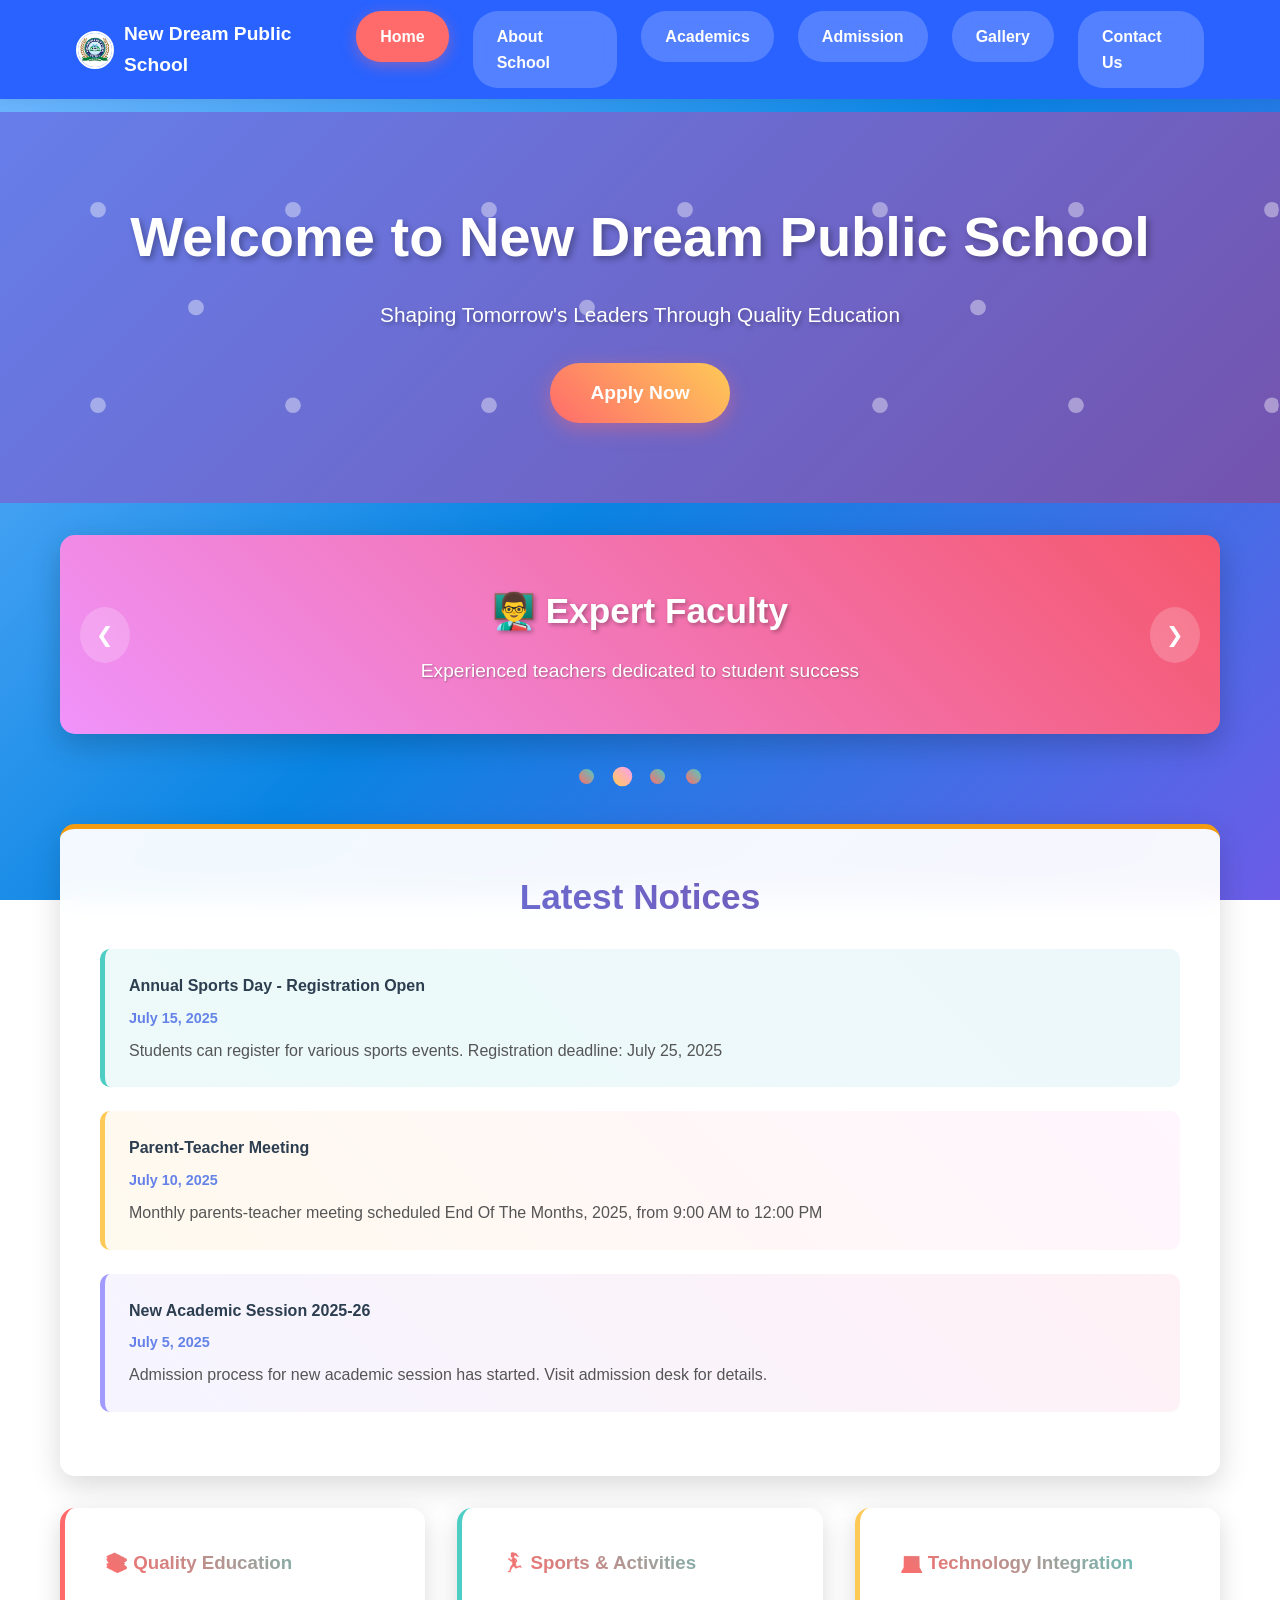
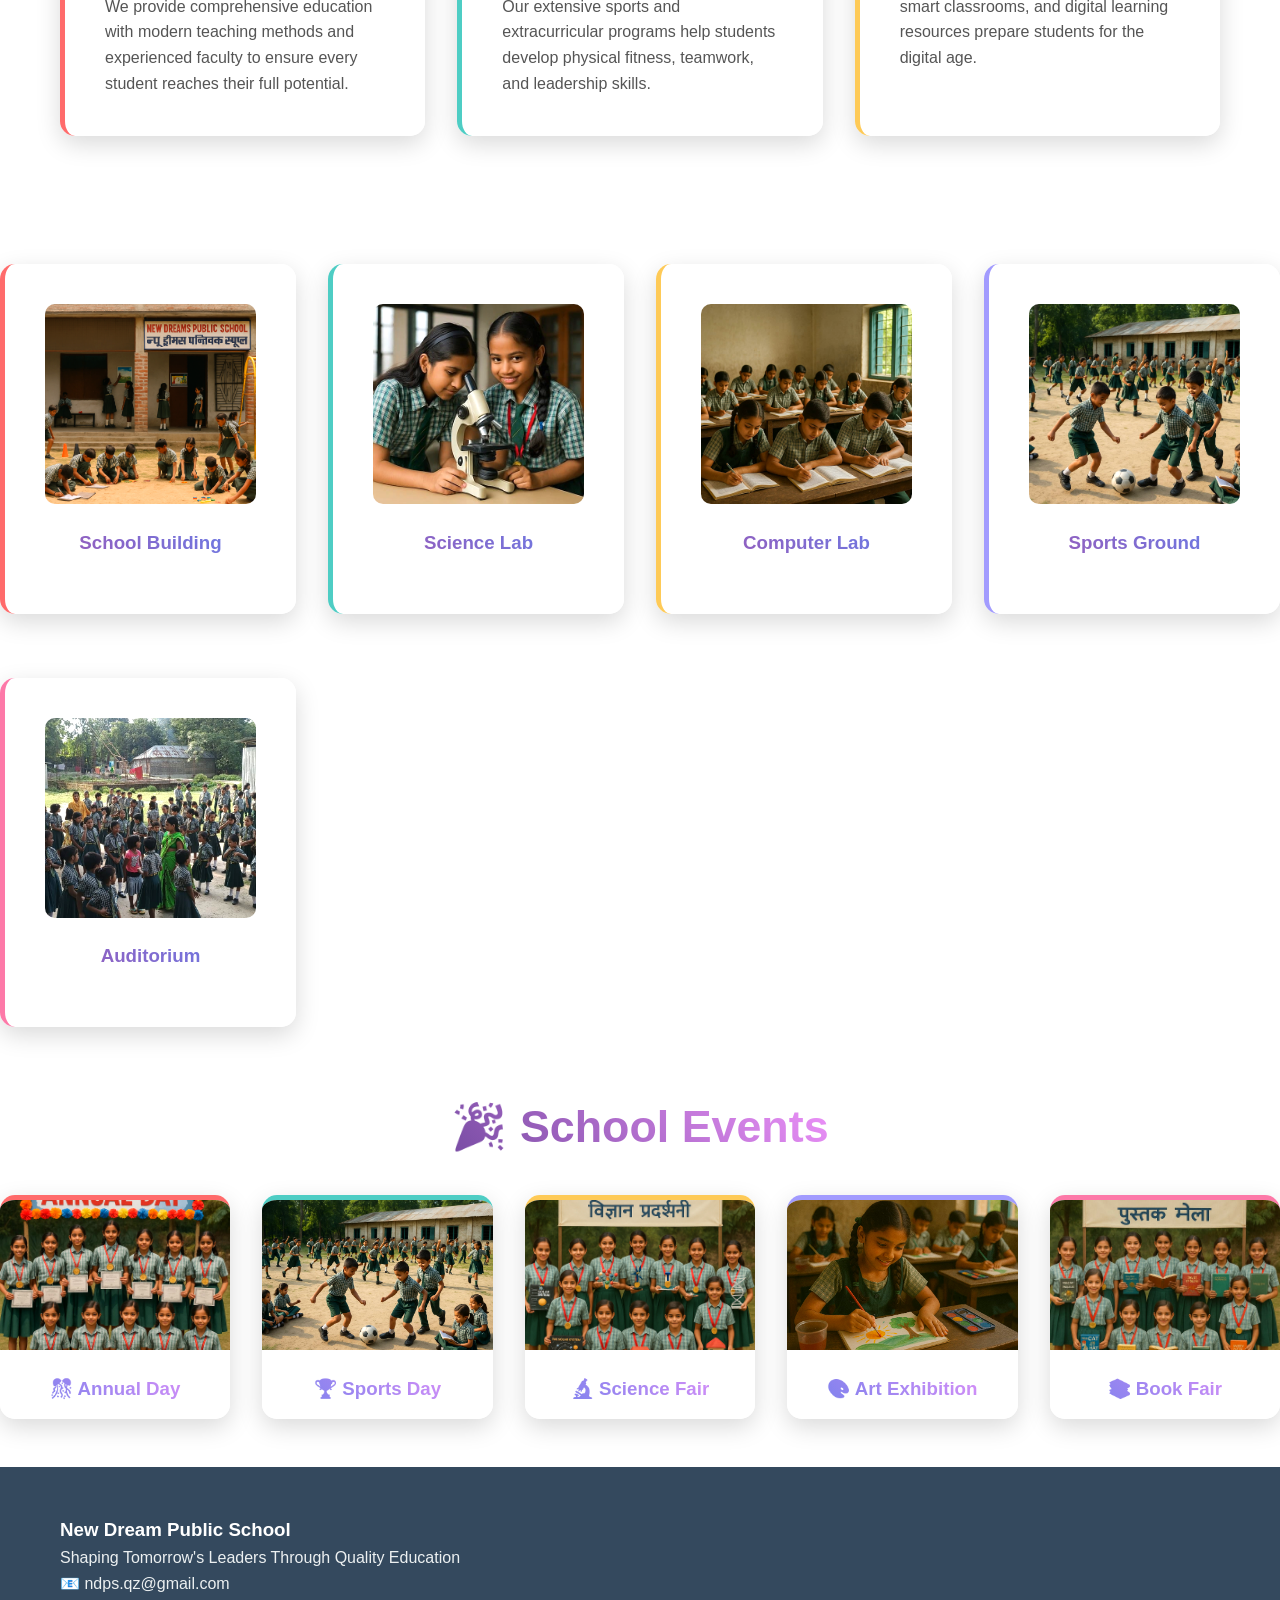
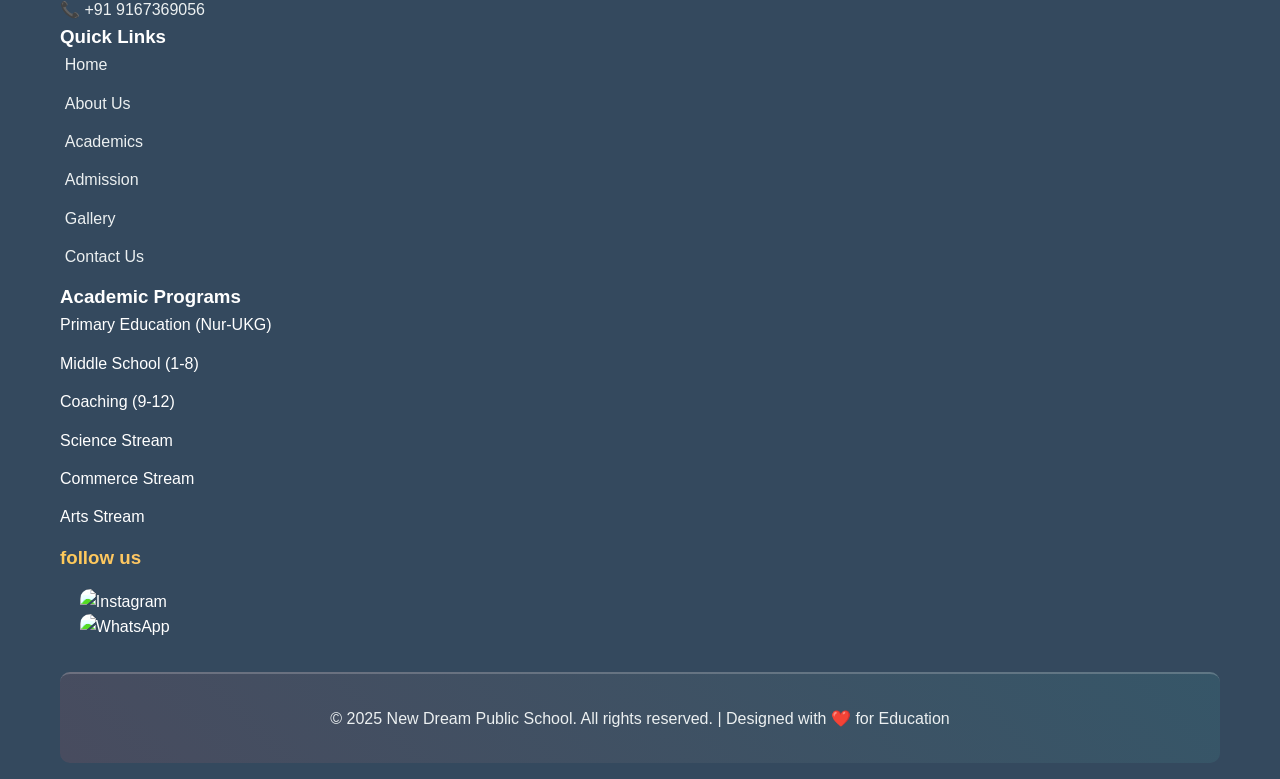
==== index.html @ e14de2bd "Add files via upload" ====
<!DOCTYPE html>
<html lang="en">
<head>
    <meta charset="UTF-8">
    <meta name="viewport" content="width=device-width, initial-scale=1.0">
    <title>New Dream Public School </title>
    <link rel="stylesheet" href="index.css">
</head>
<body>
    
<link rel="icon" type="image/png" href="favicon.png">

    <header>
        <div class="container">
            <div class="header-content">

                <div class="logo">
    <img src="favicon.png" alt="School Logo">
    New Dream Public School </div>
                <nav>
                
                    <ul id="navMenu">
                        <li><a href="#" onclick="showPage('home')" class="active">Home</a></li>
                        <li><a href="#" onclick="showPage('about')">About School</a></li>
                        <li><a href="#" onclick="showPage('academics')">Academics</a></li>
                        <li><a href="#" onclick="showPage('admission')">Admission</a></li>
                        <li><a href="#" onclick="showPage('gallery')">Gallery</a></li>
                        <li><a href="#" onclick="showPage('contact')">Contact Us</a></li>
                    </ul>
                </nav>
                <button class="mobile-menu" onclick="toggleMobileMenu()">☰</button>
            </div>
        </div>
    </header>

    <main>
        <!-- Home Page -->
        <div id="home" class="page active">
            <section class="hero">
                <div class="container">
                    <h1>Welcome to New Dream Public School</h1>
                    <p>Shaping Tomorrow's Leaders Through Quality Education</p>
                    <button class="cta-button" onclick="showPage('admission')">Apply Now</button>
                </div>
            </section>

            <div class="container">
                <div class="slider-container">
                    <div class="slider" id="slider">
                        <div class="slide" style="background: linear-gradient(45deg, #667eea 0%, #764ba2 100%);">
                            <div class="slide-content">
                                <h2>🏫 Modern Campus Facilities</h2>
                                <p>State-of-the-art classrooms and laboratories</p>
                            </div>
                        </div>
                        <div class="slide" style="background: linear-gradient(45deg, #f093fb 0%, #f5576c 100%);">
                            <div class="slide-content">
                                <h2>👨‍🏫 Expert Faculty</h2>
                                <p>Experienced teachers dedicated to student success</p>
                            </div>
                        </div>
                        <div class="slide" style="background: linear-gradient(45deg, #4facfe 0%, #00f2fe 100%);">
                            <div class="slide-content">
                                <h2>🏆 Academic Excellence</h2>
                                <p>Consistently high performance in academics and sports</p>
                            </div>
                        </div>
                        <div class="slide" style="background: linear-gradient(45deg, #43e97b 0%, #38f9d7 100%);">
                            <div class="slide-content">
                                <h2>🌟 Holistic Development</h2>
                                <p>Focus on character building and life skills</p>
                            </div>
                        </div>
                    </div>
                    <button class="slider-nav prev" onclick="changeSlide(-1)">❮</button>
                    <button class="slider-nav next" onclick="changeSlide(1)">❯</button>
                </div>
                <div class="slider-dots">
                    <span class="dot active" onclick="currentSlide(1)"></span>
                    <span class="dot" onclick="currentSlide(2)"></span>
                    <span class="dot" onclick="currentSlide(3)"></span>
                    <span class="dot" onclick="currentSlide(4)"></span>
                </div>

                <div class="notice-board">
                    <h2>Latest Notices</h2>
                    <div class="notice-item">
                        <h4>Annual Sports Day - Registration Open</h4>
                        <p class="notice-date">July 15, 2025</p>
                        <p>Students can register for various sports events. Registration deadline: July 25, 2025</p>
                    </div>
                    <div class="notice-item">
                        <h4>Parent-Teacher Meeting</h4>
                        <p class="notice-date">July 10, 2025</p>
                        <p>Monthly parents-teacher meeting scheduled End Of The Months, 2025, from 9:00 AM to 12:00 PM</p>
                    </div>
                    <div class="notice-item">
                        <h4>New Academic Session 2025-26</h4>
                        <p class="notice-date">July 5, 2025</p>
                        <p>Admission process for new academic session has started. Visit admission desk for details.</p>
                    </div>
                </div>

                <div class="card-grid">
                    <div class="card">
                        <h3>📚 Quality Education</h3>
                        <p>We provide comprehensive education with modern teaching methods and experienced faculty to ensure every student reaches their full potential.</p>
                    </div>
                    <div class="card">
                        <h3>🏃‍♀️ Sports & Activities</h3>
                        <p>Our extensive sports and extracurricular programs help students develop physical fitness, teamwork, and leadership skills.</p>
                    </div>
                    <div class="card">
                        <h3>💻 Technology Integration</h3>
                        <p>smart classrooms, and digital learning resources prepare students for the digital age.</p>
                    </div>
                </div>
            </div>
        </div>

        <!-- About Page -->
        <div id="about" class="page">
            <div class="container">
                <h1 class="fade-in">About Excellence Academy</h1>
                
                <div class="card">
                    <h2>Our Vision</h2>
                    <p>To be a leading educational institution that nurtures young minds, fosters creativity, and develops future leaders who contribute positively to society.</p>
                </div>

                <div class="card">
                    <h2>Our Mission</h2>
                    <p>We are committed to providing quality education that combines academic excellence with character development, preparing students for success in an ever-changing world.</p>
                </div>

                <div class="card-grid">
                    <div class="card">
                        <h3>🎯 Our Values</h3>
                        <ul>
                            <li>Excellence in Education</li>
                            <li>Integrity and Honesty</li>
                            <li>Respect for Diversity</li>
                            <li>Innovation and Creativity</li>
                            <li>Community Service</li>
                        </ul>
                    </div>
                    <div class="card">
                        <h3>📈 Our Achievements</h3>
                        <ul>
                            <li>Top School For Preparation Of AMU</li>
                            <li>100% Pass Rate in Board Exams</li>
                            <li>State Champions in Debate</li>
                            <li>Excellence in Science Fair</li>
                            <li>Best School Award</li>
                        </ul>
                    </div>
                    <div class="card">
                        <h3>👥 Our Faculty</h3>
                        <p>Our dedicated team of over 10 qualified teachers brings years of experience and passion for education. They are committed to nurturing each student's unique talents and abilities.</p>
                    </div>
                </div>
            </div>
        </div>

        <!-- Academics Page -->
        <div id="academics" class="page">
            <div class="container">
                <h1 class="fade-in">Academics</h1>
                
                <div class="card-grid">
                    <div class="card">
                        <h3>🎓 Primary School (Classes 1-5)</h3>
                        <p>Foundation years focusing on basic literacy, numeracy, and social skills through interactive and play-based learning methods.</p>
                        <ul>
                            <li>English, Mathematics, Science</li>
                            <li>Environmental Studies</li>
                            <li>Art and Craft</li>
                            <li>Physical Education</li>
                        </ul>
                    </div>
                    <div class="card">
                        <h3>🎓 Middle School (Classes 6-8)</h3>
                        <p>Building stronger academic foundations with specialized subject teachers and introduction to advanced concepts.</p>
                        <ul>
                            <li>Core Subjects: English, Math, Science, Social Studies</li>
                            <li>Optional: Computer Science, Music, Dance</li>
                            <li>Library and Research Skills</li>
                            <li>Group Projects and Presentations</li>
                        </ul>
                    </div>
                    <div class="card">
                        <h3>🎓 Coaching (Classes 9-12)</h3>
                        <p>Comprehensive preparation for board examinations with stream specialization in Science, Commerce, and Arts.</p>
                        <ul>
                            <li>Science Stream: Physics, Chemistry, Biology/Math</li>
                            <li>Commerce Stream: Accounts, Economics, Business Studies</li>
                            <li>Arts Stream: History, Geography, Political Science</li>
                            <li>Career Guidance and Counseling</li>
                        </ul>
                    </div> 
                </div>

                <div class="card">
                    <h2>🏆 Academic Excellence Programs</h2>
                    <div class="card-grid">
                        <div class="card">
                            <h4>Advanced Learning Program</h4>
                            <p>Special classes for gifted students with accelerated curriculum and research projects.</p>
                        </div>
                        <div class="card">
                            <h4>Remedial Classes</h4>
                            <p>Additional support for students who need extra help in specific subjects.</p>
                        </div>
                        <div class="card">
                            <h4>Competitive Exam Preparation</h4>
                            <p>Coaching for JEE, NEET, and other competitive examinations.</p>
                        </div>
                    </div>
                </div>
            </div>
        </div>

        <!-- Admission Page -->
         
               

        <div id="admission" class="page">
            <div class="container">
                <h1 class="fade-in">Admission Process</h1>
                
                <div class="card">
                    <h2>📋 Admission Requirements</h2>
                    <ul>
                        <li>Completed application form</li>
                        <li>Birth certificate</li>
                        <li>Previous school records (if applicable)</li>
                        <li>Passport-sized photographs</li>
                        <li>Medical certificate</li>
                        <li>Address proof</li>
                    </ul>
                </div>

                <div class="card">
                    <h2>💰 Fee Structure (Annual)</h2>
                    <div class="card-grid">
                        <div class="card">
                            <h4>Primary (Classes Nur-UKG)</h4>
                            <p>₹600</p>
                        </div>
                        <div class="card">
                            <h4>Middle (Classes 1-4)</h4>
                            <p>₹700</p>
                        </div>
                        <div class="card">
                            <h4>High (Classes 5-8)</h4>
                            <p>₹800</p>
                        </div>
                    </div>
                </div>

                <div class="card">
                    <h2>📝 Online Application Form</h2>
                    <form action="https://formspree.io/f/mqalkaoe" method="POST"></form>
                    <form id="admissionForm">
                        <div class="form-group">
                            <label for="studentName">Student's Full Name</label>
                            <input type="text" id="studentName" name="studentName" required>
                        </div>
                        <div class="form-group">
                            <label for="class">Class Applying For</label>
                            <select id="class" name="class" required>
                                <option value="">Select Class</option>
                                <option value="1">Class 1</option>
                                <option value="2">Class 2</option>
                                <option value="3">Class 3</option>
                                <option value="4">Class 4</option>
                                <option value="5">Class 5</option>
                                <option value="6">Class 6</option>
                                <option value="7">Class 7</option>
                                <option value="8">Class 8</option>
                                <option value="9">Tuition Class 9</option>
                                <option value="10">Tuition Class 10</option>
                                <option value="11">Tuition Class 11</option>
                                <option value="12">Tuition Class 12</option>
                            </select>
                        </div>
                        <div class="form-group">
                            <label for="dob">Date of Birth</label>
                            <input type="date" id="dob" name="dob" required>
                        </div>
                        <div class="form-group">
                            <label for="parentName">Parent's Name</label>
                            <input type="text" id="parentName" name="parentName" required>
                        </div>
                        <div class="form-group">
                            <label for="phone">Phone Number</label>
                            <input type="tel" id="phone" name="phone" required>
                        </div>
                        <div class="form-group">
                            <label for="email">Email Address</label>
                            <input type="email" id="email" name="email" required>
                        </div>
                        <div class="form-group">
                            <label for="address">Address</label>
                            <textarea id="address" name="address" rows="3" required></textarea>
                        </div>
                        <button type="submit" class="btn">Submit Application</button>
                    </form>
                </div>
            </div>
        </div>

       

               <div class="gallery">
  <div class="card">
    <img src="stu.png" alt="School Building">
    <h3>School Building</h3>
  </div>
  <div class="card">
    <img src="tele-ndps.jpg" alt="Science Lab">
    <h3>Science Lab</h3>
  </div>
  <div class="card">
    <img src="claass-ndps.jpg" alt="Computer Lab">
    <h3>Computer Lab</h3>
  </div>
  <div class="card">
    <img src="sports-ndps.jpg" alt="Sports Ground">
    <h3>Sports Ground</h3>
  </div>
  <div class="card">
    <img src="audt.jpg" alt="Auditorium">
    <h3>Auditorium</h3>
  </div>
</div>


<h2 class="section-title">🎉 School Events</h2>
<div class="events-container">
  <div class="event-card">
    <img src="img.jpg" alt="Annual Day">
    <h3>🎊 Annual Day</h3>
  </div>

  <div class="event-card">
    <img src="sports-ndps.jpg" alt="Sports Day">
    <h3>🏆 Sports Day</h3>
  </div>

  <div class="event-card">
    <img src="file_00000000c818622fa7abaa46364bf31a.png" alt="Science Fair">
    <h3>🔬 Science Fair</h3>
  </div>

  <div class="event-card">
    <img src="art.jpg" alt="art examination">
    <h3>🎨 Art Exhibition</h3>
  </div>

  <div class="event-card">
    <img src="book.jpg" alt="Book Fair">
    <h3>📚 Book Fair</h3>
  </div>

 
</div>



                

        <!-- Contact Page -->
        <div id="contact" class="page">
            <div class="container">
                <h1 class="fade-in">Contact Us</h1>
                
                <div class="card-grid">
                    <div class="card">
                        <h3>📍 Visit Us</h3>
                        <p><strong>New Dream School<Data></Data></strong><br>
                        Quazitola<br>
                        Quazitola (Basantpur), Abadpur-Barsoi,
                         P.O. - Shivanandpur,
                         P.S. - AbadpurVia - Barsoi,
                         Dist - Katihar,
                         Bihar - 855102<br>
                         India</p>
                    </div>
                    <div class="card">
                        <h3>📞 Call Us</h3>
                        <p><strong>Main Office:</strong> +91 9167369056<br>
                        <strong>Admission Office:</strong> +91 9006697676<br>
                        <strong>Principal:</strong> +91  9060578556</p>
                    </div>
                    <div class="card">
                        <h3>✉️ Email Us</h3>
                        <p><strong>General Inquiries:</strong><br>
                         ndps.qz@gmail.com<br>
                        <strong>Admissions:</strong><br>
                        mdf100114@gmail.com<br>
                        <strong>Principal:</strong><br>
                        --</p>
                    </div>
                </div>

                <div class="card">
                    <h2>⏰ Office Hours</h2>
                    <div class="card-grid">
                        <div class="card">
                            <h4>School Hours</h4>
                            <p>Monday - Saturday: 8:00 AM - 2:00 PM<br>
                            Saturday: 8:00 AM - 12:00 PM<br>
                            Sunday: Closed</p>
                        </div>
                        <div class="card">
                            <h4>Office Hours</h4>
                            <p>Monday - Friday: 9:00 AM - 4:00 PM<br>
                            Saturday: 9:00 AM - 1:00 PM<br>
                            Sunday: Closed</p>
                        </div>
                        <div class="card">
                            <h4>Coaching Timing</h4>
                            <p>Monday - Saturday: 3:30 AM - 5:00 PM<br>
                            Sunday: 10:00 AM - 2:00 PM</p>
                        </div>
                    </div>
                </div>



               

                <div class="card">

                    <h2>📧 Send us a Message</h2>
                      <form action="https://formspree.io/f/mqalkaoe" method="POST"></form>
                    <form id="contactForm">
                        <div class="form-group">
                            <label for="contactName">Your Name</label>
                            <input type="text" id="contactName" name="contactName" required>
                        </div>
                        <div class="form-group">
                            <label for="contactEmail">Email Address</label>
                            <input type="email" id="contactEmail" name="contactEmail" required>
                        </div>
                        <div class="form-group">
                            <label for="contactPhone">Phone Number</label>
                            <input type="tel" id="contactPhone" name="contactPhone">
                        </div>
                        <div class="form-group">
                            
                            <label for="subject">Subject</label>
                            <select id="subject" name="subject" required>
                                <option value="">Select Subject</option>
                                <option value="admission">Admission Inquiry</option>
                                <option value="academic">Academic Information</option>
                                <option value="fee">Fee Structure</option>
                                <option value="complaint">Complaint/Feedback</option>
                                <option value="other">Other</option>
                            </select>
                        </div>
                        <div class="form-group">
                            <label for="message">Message</label>
                            <textarea id="message" name="message" rows="5" required></textarea>
                        </div>
                        <button type="submit" class="btn">Send Message</button>
                    </form>
                </div>

                <div class="card">
                    <h2>🗺️ Location Map</h2>
                    <div style="background: linear-gradient(45deg, #667eea 0%, #764ba2 100%); height: 300px; border-radius: 10px; display: flex; align-items: center; justify-content: center; color: white; font-size: 1.2rem;">
                        <div style="text-align: center;">
                            <div style="font-size: 3rem; margin-bottom: 1rem;">🗺️</div>
                            <p>Interactive Map Location</p>
                            <p>New Dream Public School Quazitola (Basantpur), Abadpur-Barsoi Road,
                                P.O.  Shivanandpur,
                                P.S. - Abadpur,
                                Via - Barsoi,
                                Dist - Katihar
                                Bihar - 855102</p>
                        </div>
                    </div>
                </div>
            </div>
        </div>
    </main>

    <footer>
        <div class="container">
            <div class="footer-content">
                <div class="footer-section">
                    <h3>New Dream Public School</h3>
                    <p>Shaping Tomorrow's Leaders Through Quality Education</p>
                    <p>📧 ndps.qz@gmail.com</p>
                    <p>📞 +91  9167369056</p>
                </div>
                <div class="footer-section">
                    <h3>Quick Links</h3>
                    <ul>
                        <li><a href="#" onclick="showPage('home')">Home</a></li>
                        <li><a href="#" onclick="showPage('about')">About Us</a></li>
                        <li><a href="#" onclick="showPage('academics')">Academics</a></li>
                        <li><a href="#" onclick="showPage('admission')">Admission</a></li>
                        <li><a href="#" onclick="showPage('gallery')">Gallery</a></li>
                        <li><a href="#" onclick="showPage('contact')">Contact Us</a></li>
                    </ul>
                </div>
                <div class="footer-section">
                    <h3>Academic Programs</h3>
                    <ul>
                        <li>Primary Education (Nur-UKG)</li>
                        <li>Middle School (1-8)</li>
                        <li>Coaching (9-12)</li>
                        <li>Science Stream</li>
                        <li>Commerce Stream</li>
                        <li>Arts Stream</li>
                    </ul>
                </div>


                  
            <div class="social-icons">
                      <h3>follow us</h3>
                 <div class="footer-section">
                   <a href="https://www.instagram.com/scimfinity?igsh=MXY0OHZ5a3V1NDd2cA==" target="_blank">
    <img src="https://cdn-icons-png.flaticon.com/512/2111/2111463.png" alt="Instagram" class="social-logo">
  </a>
  <br/>
  <a href="https://wa.me/919167369056" target="_blank">
    <img src="https://cdn-icons-png.flaticon.com/512/733/733585.png" alt="WhatsApp" class="social-logo">
  </a>
</div>
            </div>
            <div class="footer-bottom">
                <p>&copy; 2025 New Dream Public School. All rights reserved. | Designed with ❤️ for Education</p>
            </div>
        </div>
    </footer>

    <script src="index.js">
    
    </script>
</body>
</html>
---- index.css ----
/* ==================== COLORFUL BUT SIMPLE GLOBAL STYLES ==================== */
* {
    margin: 0;
    padding: 0;
    box-sizing: border-box;
}

body {
    font-family: 'Segoe UI', Tahoma, Geneva, Verdana, sans-serif;
    line-height: 1.6;
    color: #333;
    background: linear-gradient(135deg, #74b9ff 0%, #0984e3 50%, #6c5ce7 100%);
    background-attachment: fixed;
    min-height: 100vh;
}

.container {
    max-width: 1200px;
    margin: 0 auto;
    padding: 0 20px;
}

/* ==================== COLORFUL HEADER STYLES ==================== */
header {
    background: #2962ff;
    color: white;
    padding: 0.7rem 0;
    position: fixed;
    top: 0;
    width: 100%;
    z-index: 1000;
    box-shadow: 0 2px 8px rgba(44, 62, 80, 0.08);
}

.header-content {
    display: flex;
    justify-content: space-between;
    align-items: center;
    max-width: 1200px;
    margin: 0 auto;
    padding: 0 16px;
}

.logo {
    display: flex;
    align-items: center;
    font-size: 1.2rem;
    font-weight: 700;
    gap: 10px;
    color: #fff;
}

.logo img {
    width: 38px;
    height: 38px;
    border-radius: 50%;
    border: 2px solid #fff;
}

nav {
    display: flex;
    align-items: center;
}

nav ul {
    display: flex;
    list-style: none;
    gap: 0.4rem;
    margin: 0;
    padding: 0;
    background: none;
    border-radius: 0;
    box-shadow: none;
}

nav li {
    margin: 0;
}

nav a {
    color: white;
    text-decoration: none;
    padding: 0.5rem 1rem;
    border-radius: 0;
    font-weight: 500;
    font-size: 1rem;
    background: none;
    transition: background 0.2s;
}

nav a:hover,
nav a.active {
    background: #2046a8;
    color: #fff;
}

.mobile-menu {
    display: none;
    background: none;
    border: none;
    color: white;
    font-size: 1.25rem;
    padding: 0.5rem;
    cursor: pointer;
}

/* Responsive Navbar: Show mobile menu on small screens */
@media (max-width: 768px) {
    .header-content {
        flex-direction: row;
        padding: 0 8px;
    }
    nav {
        display: none;
        position: absolute;
        top: 100%;
        left: 0;
        right: 0;
        background: #2962ff;
        padding: 0;
        box-shadow: 0 4px 10px rgba(44, 62, 80, 0.14);
        z-index: 995;
    }
    nav.active {
        display: block;
    }
    nav ul {
        flex-direction: column;
        background: none;
        padding: 0;
        gap: 0;
    }
    nav a {
        display: block;
        padding: 1rem 2rem;
        border-radius: 0;
        border-bottom: 1px solid rgba(255,255,255,0.06);
        text-align: left;
        font-size: 1rem;
        background: none;
    }
    .mobile-menu {
        display: block;
        position: relative;
        z-index: 1001;
    }
}

/* Content Spacing for Fixed Navbar */
main {
    margin-top: 56px;
}


/* Desktop Navigation */
nav {
    display: flex;
    transition: all 0.3s ease;
}

nav ul {
    display: flex;
    list-style: none;
    gap: 1.5rem;
    margin: 0;
    padding: 0;
}

nav li {
    margin: 0;
}

nav a {
    color: white;
    text-decoration: none;
    padding: 0.8rem 1.5rem;
    border-radius: 25px;
    font-weight: 600;
    background: rgba(255,255,255,0.2);
    backdrop-filter: blur(10px);
    transition: all 0.3s ease;
    display: block;
}

nav a:hover {
    background: rgba(255,255,255,0.3);
    transform: translateY(-2px);
}

nav a.active {
    background: #ff6b6b;
    box-shadow: 0 4px 15px rgba(255,107,107,0.4);
}

/* Mobile Menu Button */
.mobile-menu {
    display: none;
    background: linear-gradient(45deg, #ff6b6b, #4ecdc4);
    border: none;
    color: white;
    font-size: 1.5rem;
    padding: 0.8rem;
    border-radius: 10px;
    cursor: pointer;
    z-index: 1001;
    position: relative;
}

/* Mobile Navigation Styles */
@media (max-width: 768px) {
    .header-content {
        flex-direction: column;
        align-items: flex-start;
        gap: 0;
    }
    
    .logo {
        align-self: flex-start;
    }
    
    .mobile-menu {
        display: block;
        position: absolute;
        top: 50%;
        right: 20px;
        transform: translateY(-50%);
    }
    
    nav {
        display: none;
        width: 100%;
        margin-top: 1rem;
    }
    
    nav.active {
        display: block;
        animation: slideDown 0.3s ease;
    }
    
    nav ul {
        flex-direction: column;
        gap: 0.5rem;
        background: rgba(0,0,0,0.3);
        padding: 1rem;
        border-radius: 10px;
        backdrop-filter: blur(15px);
        box-shadow: 0 5px 20px rgba(0,0,0,0.2);
    }
    
    nav a {
        padding: 1rem 1.5rem;
        border-radius: 8px;
        margin-bottom: 0.5rem;
    }
    
    nav a:last-child {
        margin-bottom: 0;
    }
}

/* Slide down animation for mobile menu */
@keyframes slideDown {
    from {
        opacity: 0;
        transform: translateY(-10px);
    }
    to {
        opacity: 1;
        transform: translateY(0);
    }
}

/* Ensure header doesn't overlap content */
main {
    margin-top: 90px; /* Increased for better spacing */
    min-height: calc(100vh - 90px);
}

/* Fix for smaller mobile devices */
@media (max-width: 480px) {
    .container {
        padding: 0 15px;
    }
    
    .logo {
        font-size: 1.2rem;
    }
    
    .logo img {
        width: 35px;
        height: 35px;
    }
    
    nav ul {
        padding: 0.8rem;
    }
    
    nav a {
        padding: 0.8rem 1.2rem;
        font-size: 0.9rem;
    }
    
    main {
        margin-top: 85px;
    }
}

/* ==================== COLORFUL MAIN CONTENT ==================== */
main {
    margin-top: 80px;
    min-height: calc(100vh - 80px);
}

.page {
    display: none;
    padding: 2rem 0;
}

.page.active {
    display: block;
}

/* ==================== HERO SECTION WITH GENTLE ANIMATIONS ==================== */
.hero {
    background: linear-gradient(135deg, #667eea 0%, #764ba2 30%, #f093fb 70%, #f5576c 100%);
    background-size: 400% 400%;
    color: white;
    text-align: center;
    padding: 5rem 0;
    margin-bottom: 2rem;
    position: relative;
    overflow: hidden;
    animation: heroGradientShift 10s ease-in-out infinite;
}

/* Subtle gradient animation for hero background */
@keyframes heroGradientShift {
    0% { background-position: 0% 50%; }
    50% { background-position: 100% 50%; }
    100% { background-position: 0% 50%; }
}

.hero::before {
    content: '';
    position: absolute;
    top: 0;
    left: 0;
    right: 0;
    bottom: 0;
    background: url('data:image/svg+xml,<svg xmlns="http://www.w3.org/2000/svg" viewBox="0 0 100 100"><circle cx="25" cy="25" r="2" fill="white" opacity="0.4"/><circle cx="75" cy="25" r="2" fill="white" opacity="0.4"/><circle cx="50" cy="50" r="2" fill="white" opacity="0.4"/><circle cx="25" cy="75" r="2" fill="white" opacity="0.4"/><circle cx="75" cy="75" r="2" fill="white" opacity="0.4"/></svg>');
    animation: sparkle 15s linear infinite;
}

/* Gentle floating animation for background dots */
@keyframes sparkle {
    0% { transform: translateY(0px) rotate(0deg); opacity: 0.4; }
    50% { transform: translateY(-10px) rotate(180deg); opacity: 0.6; }
    100% { transform: translateY(0px) rotate(360deg); opacity: 0.4; }
}

.hero h1 {
    font-size: 3.5rem;
    margin-bottom: 1rem;
    font-weight: bold;
    text-shadow: 3px 3px 6px rgba(0,0,0,0.3);
    position: relative;
    z-index: 1;
    animation: fadeInUp 1.2s ease-out;
}

/* Fade in from bottom animation */
@keyframes fadeInUp {
    0% {
        opacity: 0;
        transform: translateY(30px);
    }
    100% {
        opacity: 1;
        transform: translateY(0);
    }
}

.hero p {
    font-size: 1.3rem;
    margin-bottom: 2rem;
    text-shadow: 2px 2px 4px rgba(0,0,0,0.3);
    position: relative;
    z-index: 1;
    animation: fadeInUp 1.2s ease-out 0.3s both;
}

.cta-button {
    background: linear-gradient(45deg, #ff6b6b, #feca57);
    color: white;
    border: none;
    padding: 1.2rem 2.5rem;
    font-size: 1.2rem;
    font-weight: bold;
    border-radius: 30px;
    cursor: pointer;
    box-shadow: 0 6px 20px rgba(255,107,107,0.4);
    transition: all 0.3s ease;
    position: relative;
    z-index: 1;
    animation: fadeInUp 1.2s ease-out 0.6s both, buttonPulse 3s ease-in-out 2s infinite;
}

/* Gentle pulse animation for button */
@keyframes buttonPulse {
    0%, 100% {
        transform: scale(1);
        box-shadow: 0 6px 20px rgba(255,107,107,0.4);
    }
    50% {
        transform: scale(1.05);
        box-shadow: 0 8px 25px rgba(255,107,107,0.6);
    }
}

.cta-button:hover {
    background: linear-gradient(45deg, #feca57, #ff6b6b);
    transform: translateY(-3px);
    box-shadow: 0 10px 25px rgba(255,107,107,0.5);
}

/* ==================== COLORFUL SLIDER STYLES ==================== */
.slider-container {
    position: relative;
    max-width: 100%;
    margin: 2rem auto;
    border-radius: 15px;
    overflow: hidden;
    box-shadow: 0 10px 30px rgba(0,0,0,0.2);
}

.slider {
    display: flex;
    transition: transform 0.5s ease;
}

.slide {
    min-width: 100%;
    padding: 3rem;
    color: white;
    text-align: center;
}

.slide:nth-child(1) {
    background: linear-gradient(45deg, #667eea 0%, #764ba2 100%);
}

.slide:nth-child(2) {
    background: linear-gradient(45deg, #f093fb 0%, #f5576c 100%);
}

.slide:nth-child(3) {
    background: linear-gradient(45deg, #4facfe 0%, #00f2fe 100%);
}

.slide:nth-child(4) {
    background: linear-gradient(45deg, #43e97b 0%, #38f9d7 100%);
}

.slide-content h2 {
    font-size: 2.2rem;
    margin-bottom: 1rem;
    font-weight: bold;
    text-shadow: 2px 2px 4px rgba(0,0,0,0.3);
}

.slide-content p {
    font-size: 1.2rem;
    text-shadow: 1px 1px 2px rgba(0,0,0,0.3);
}

.slider-nav {
    position: absolute;
    top: 50%;
    transform: translateY(-50%);
    background: rgba(255,255,255,0.2);
    color: white;
    border: none;
    padding: 1rem;
    font-size: 1.3rem;
    cursor: pointer;
    border-radius: 50%;
    backdrop-filter: blur(10px);
    transition: all 0.3s ease;
}

.slider-nav:hover {
    background: rgba(255,255,255,0.3);
    transform: translateY(-50%) scale(1.1);
}

.slider-nav.prev {
    left: 20px;
}

.slider-nav.next {
    right: 20px;
}

.slider-dots {
    text-align: center;
    margin-top: 1rem;
}

.dot {
    height: 15px;
    width: 15px;
    margin: 0 8px;
    background: linear-gradient(45deg, #ff6b6b, #4ecdc4);
    border-radius: 50%;
    display: inline-block;
    cursor: pointer;
    transition: all 0.3s ease;
}

.dot.active {
    background: linear-gradient(45deg, #feca57, #ff9ff3);
    transform: scale(1.3);
}

.dot:hover {
    transform: scale(1.2);
}

/* ==================== COLORFUL CARDS STYLES ==================== */
.card {
    background: rgba(255,255,255,0.95);
    backdrop-filter: blur(10px);
    padding: 2.5rem;
    border-radius: 15px;
    box-shadow: 0 8px 25px rgba(0,0,0,0.15);
    margin-bottom: 2rem;
    border-left: 5px solid #3498db;
    transition: all 0.3s ease;
}

.card:hover {
    transform: translateY(-5px);
    box-shadow: 0 15px 35px rgba(0,0,0,0.2);
}

.card:nth-child(odd) {
    border-left-color: #ff6b6b;
}

.card:nth-child(even) {
    border-left-color: #4ecdc4;
}

.card:nth-child(3n) {
    border-left-color: #feca57;
}

.card:nth-child(4n) {
    border-left-color: #a29bfe;
}

.card:nth-child(5n) {
    border-left-color: #fd79a8;
}

.card h2 {
    background: linear-gradient(45deg, #667eea, #764ba2);
    -webkit-background-clip: text;
    -webkit-text-fill-color: transparent;
    background-clip: text;
    margin-bottom: 1rem;
    font-weight: bold;
}

.card h3 {
    background: linear-gradient(45deg, #ff6b6b, #4ecdc4);
    -webkit-background-clip: text;
    -webkit-text-fill-color: transparent;
    background-clip: text;
    margin-bottom: 1rem;
    font-weight: bold;
}

.card h4 {
    background: linear-gradient(45deg, #feca57, #ff9ff3);
    -webkit-background-clip: text;
    -webkit-text-fill-color: transparent;
    background-clip: text;
    margin-bottom: 1rem;
    font-weight: bold;
}

.card p {
    color: #555;
    line-height: 1.6;
}

.card ul {
    color: #555;
    padding-left: 1.5rem;
}

.card ul li {
    margin-bottom: 0.5rem;
}

.card-grid {
    display: grid;
    grid-template-columns: repeat(auto-fit, minmax(300px, 1fr));
    gap: 2rem;
    margin: 2rem 0;
}

/* ==================== COLORFUL NOTICE BOARD ==================== */
.notice-board {
    background: rgba(255,255,255,0.95);
    backdrop-filter: blur(15px);
    padding: 2.5rem;
    border-radius: 15px;
    margin: 2rem 0;
    box-shadow: 0 10px 30px rgba(0,0,0,0.15);
    border-top: 5px solid #f39c12;
}

.notice-board h2 {
    background: linear-gradient(45deg, #667eea, #764ba2);
    -webkit-background-clip: text;
    -webkit-text-fill-color: transparent;
    background-clip: text;
    margin-bottom: 1.5rem;
    text-align: center;
    font-weight: bold;
    font-size: 2.2rem;
}

.notice-item {
    background: linear-gradient(45deg, rgba(255,107,107,0.1), rgba(78,205,196,0.1));
    border-left: 5px solid #ff6b6b;
    padding: 1.5rem;
    margin-bottom: 1.5rem;
    border-radius: 10px;
    transition: all 0.3s ease;
}

.notice-item:nth-child(even) {
    background: linear-gradient(45deg, rgba(78,205,196,0.1), rgba(69,183,209,0.1));
    border-left-color: #4ecdc4;
}

.notice-item:nth-child(3n) {
    background: linear-gradient(45deg, rgba(254,202,87,0.1), rgba(255,159,243,0.1));
    border-left-color: #feca57;
}

.notice-item:nth-child(4n) {
    background: linear-gradient(45deg, rgba(162,155,254,0.1), rgba(253,121,168,0.1));
    border-left-color: #a29bfe;
}

.notice-item:hover {
    transform: translateX(10px);
}

.notice-item h4 {
    color: #2c3e50;
    font-weight: bold;
    margin-bottom: 0.5rem;
}

.notice-date {
    background: linear-gradient(45deg, #667eea, #4ecdc4);
    -webkit-background-clip: text;
    -webkit-text-fill-color: transparent;
    background-clip: text;
    font-size: 0.9rem;
    font-weight: bold;
    margin-bottom: 0.5rem;
}

.notice-item p {
    color: #555;
}

/* ==================== COLORFUL GALLERY STYLES ==================== */
.gallery {
    display: grid;
    grid-template-columns: repeat(auto-fit, minmax(280px, 1fr));
    gap: 2rem;
    margin: 2rem 0;
}

.gallery .card {
    text-align: center;
    overflow: hidden;
    border-left: 5px solid #9b59b6;
}

.gallery .card:nth-child(1) {
    border-left-color: #ff6b6b;
}

.gallery .card:nth-child(2) {
    border-left-color: #4ecdc4;
}

.gallery .card:nth-child(3) {
    border-left-color: #feca57;
}

.gallery .card:nth-child(4) {
    border-left-color: #a29bfe;
}

.gallery .card:nth-child(5) {
    border-left-color: #fd79a8;
}

.gallery .card img {
    width: 100%;
    height: 200px;
    object-fit: cover;
    border-radius: 10px;
    margin-bottom: 1rem;
    filter: brightness(1.1) saturate(1.2);
    transition: all 0.3s ease;
}

.gallery .card:hover img {
    transform: scale(1.05);
    filter: brightness(1.2) saturate(1.3);
}

.gallery .card h3 {
    background: linear-gradient(45deg, #9b59b6, #667eea);
    -webkit-background-clip: text;
    -webkit-text-fill-color: transparent;
    background-clip: text;
    font-weight: bold;
}

/* ==================== COLORFUL EVENTS SECTION ==================== */
.section-title {
    text-align: center;
    background: linear-gradient(45deg, #667eea, #764ba2, #f093fb, #f5576c);
    -webkit-background-clip: text;
    -webkit-text-fill-color: transparent;
    background-clip: text;
    font-size: 2.8rem;
    font-weight: bold;
    margin: 2rem 0 1rem 0;
}

.events-container {
    display: grid;
    grid-template-columns: repeat(auto-fit, minmax(220px, 1fr));
    gap: 2rem;
    margin: 2rem 0;
}

.event-card {
    background: rgba(255,255,255,0.95);
    backdrop-filter: blur(10px);
    border-radius: 15px;
    overflow: hidden;
    box-shadow: 0 8px 25px rgba(0,0,0,0.15);
    text-align: center;
    border-top: 5px solid #ff6b6b;
    transition: all 0.3s ease;
}

.event-card:nth-child(1) {
    border-top-color: #ff6b6b;
}

.event-card:nth-child(2) {
    border-top-color: #4ecdc4;
}

.event-card:nth-child(3) {
    border-top-color: #feca57;
}

.event-card:nth-child(4) {
    border-top-color: #a29bfe;
}

.event-card:nth-child(5) {
    border-top-color: #fd79a8;
}

.event-card:hover {
    transform: translateY(-8px);
    box-shadow: 0 15px 35px rgba(0,0,0,0.2);
}

.event-card img {
    width: 100%;
    height: 150px;
    object-fit: cover;
    filter: brightness(1.1) saturate(1.2);
}

.event-card h3 {
    padding: 1rem;
    background: linear-gradient(45deg, #667eea, #f093fb);
    -webkit-background-clip: text;
    -webkit-text-fill-color: transparent;
    background-clip: text;
    font-weight: bold;
}

/* ==================== COLORFUL FORM STYLES ==================== */
.form-group {
    margin-bottom: 1.5rem;
}

.form-group label {
    display: block;
    margin-bottom: 0.5rem;
    background: linear-gradient(45deg, #667eea, #764ba2);
    -webkit-background-clip: text;
    -webkit-text-fill-color: transparent;
    background-clip: text;
    font-weight: 600;
}

.form-group input,
.form-group select,
.form-group textarea {
    width: 100%;
    padding: 1rem;
    border: 2px solid transparent;
    border-radius: 10px;
    font-size: 1rem;
    transition: all 0.3s ease;
    background: rgba(255,255,255,0.9);
    backdrop-filter: blur(10px);
}

.form-group input:focus,
.form-group select:focus,
.form-group textarea:focus {
    outline: none;
    border: 2px solid #667eea;
    background: rgba(255,255,255,1);
    transform: scale(1.02);
    box-shadow: 0 5px 15px rgba(102,126,234,0.2);
}

.btn {
    background: linear-gradient(45deg, #667eea, #764ba2);
    color: white;
    padding: 1.2rem 2.5rem;
    border: none;
    border-radius: 25px;
    font-size: 1.1rem;
    font-weight: bold;
    cursor: pointer;
    transition: all 0.3s ease;
    box-shadow: 0 6px 20px rgba(102,126,234,0.3);
}

.btn:hover {
    background: linear-gradient(45deg, #764ba2, #667eea);
    transform: translateY(-3px);
    box-shadow: 0 10px 25px rgba(102,126,234,0.4);
}

/* ==================== COLORFUL FOOTER STYLES ==================== */

footer {
    background: #34495e; /* Or your preferred background */
    color: white;
    padding: 3rem 0 1rem 0;
    margin-top: 3rem;
    /* Remove border-radius, box-shadow, and gradient backgrounds if present */
    border-radius: 0;
    box-shadow: none;
    background-image: none;
}

.footer-content,
.footer-section,
.footer-bottom {
    background: none;
    border-radius: 0;
    box-shadow: none;
    /* Remove glassmorphism styles or overlays */
    backdrop-filter: none;
}

/* Ensure no borders on the bottom area */

.footer-section ul {
    list-style: none;
}

.footer-section ul li {
    margin-bottom: 0.8rem;
    transition: all 0.3s ease;
}

.footer-section ul li:hover {
    transform: translateX(10px);
}

.footer-section a {
    color: #ecf0f1;
    text-decoration: none;
    transition: all 0.3s ease;
    padding: 0.3rem;
    border-radius: 5px;
}

.footer-section a:hover {
    background: rgba(255,107,107,0.2);
    color: #4ecdc4;
}

.footer-section p {
    color: #ecf0f1;
} */

.social-icons {
    text-align: center;
    margin: 2rem 0;
    padding: 2rem;
    /* background: rgba(255,255,255,0.1); */
     border-radius: 15px;
    backdrop-filter: blur(10px);
}

.social-icons h3 {
    background: linear-gradient(45deg, #feca57, #ff9ff3);
    -webkit-background-clip: text;
    -webkit-text-fill-color: transparent;
    background-clip: text;
    margin-bottom: 1rem;
    font-weight: bold;
}

.social-logo {
    width: 50px;
    height: 50px;
    margin: 0 15px;
    border-radius: 10px;
    transition: all 0.3s ease;
    filter: brightness(1.2) saturate(1.3);
}

.social-logo:hover {
    transform: scale(1.2);
    filter: brightness(1.4) saturate(1.5);
}

.footer-bottom {
    text-align: center;
    padding: 2rem;
    border-top: 2px solid rgba(255,255,255,0.2);
    background: linear-gradient(45deg, rgba(255,107,107,0.1), rgba(78,205,196,0.1));
    border-radius: 10px;
    margin-top: 2rem;
    color: #ecf0f1;
} */ 

/* ==================== RESPONSIVE STYLES ==================== */

/* Tablet Styles */
@media (max-width: 1024px) {
    .container {
        padding: 0 15px;
    }
    
    .hero h1 {
        font-size: 2.8rem;
    }
    
    .card-grid {
        grid-template-columns: repeat(auto-fit, minmax(280px, 1fr));
        gap: 1.5rem;
    }
}

/* Mobile Styles */
@media (max-width: 768px) {
    .header-content {
        flex-direction: column;
        gap: 1rem;
    }
    
    nav {
        display: none;
        width: 100%;
    }
    
    nav.active {
        display: block;
    }
    
    nav ul {
        flex-direction: column;
        gap: 0.8rem;
        background: rgba(255,255,255,0.1);
        padding: 1rem;
        border-radius: 10px;
        margin-top: 1rem;
        backdrop-filter: blur(15px);
    }
    
    .mobile-menu {
        display: block;
    }
    
    .hero {
        padding: 3rem 0;
    }
    
    .hero h1 {
        font-size: 2.2rem;
    }
    
    .card-grid {
        grid-template-columns: 1fr;
        gap: 1.5rem;
    }
    
    .section-title {
        font-size: 2.2rem;
    }
    
    .footer-content {
        grid-template-columns: 1fr;
        gap: 2rem;
        text-align: center;
    }
}

/* Small Mobile Styles */
@media (max-width: 480px) {
    .hero h1 {
        font-size: 1.9rem;
    }
    
    .section-title {
        font-size: 1.8rem;
    }
    
    .social-logo {
        width: 40px;
        height: 40px;
        margin: 0 10px;
    }
}

/* ==================== UTILITY CLASSES ==================== */
.text-center {
    text-align: center;
}

.gradient-text {
    background: linear-gradient(45deg, #667eea, #764ba2, #f093fb, #f5576c);
    -webkit-background-clip: text;
    -webkit-text-fill-color: transparent;
    background-clip: text;
}

.colorful-border {
    border: 3px solid transparent;
    background: linear-gradient(white, white) padding-box, 
                linear-gradient(45deg, #ff6b6b, #4ecdc4, #feca57) border-box;
}
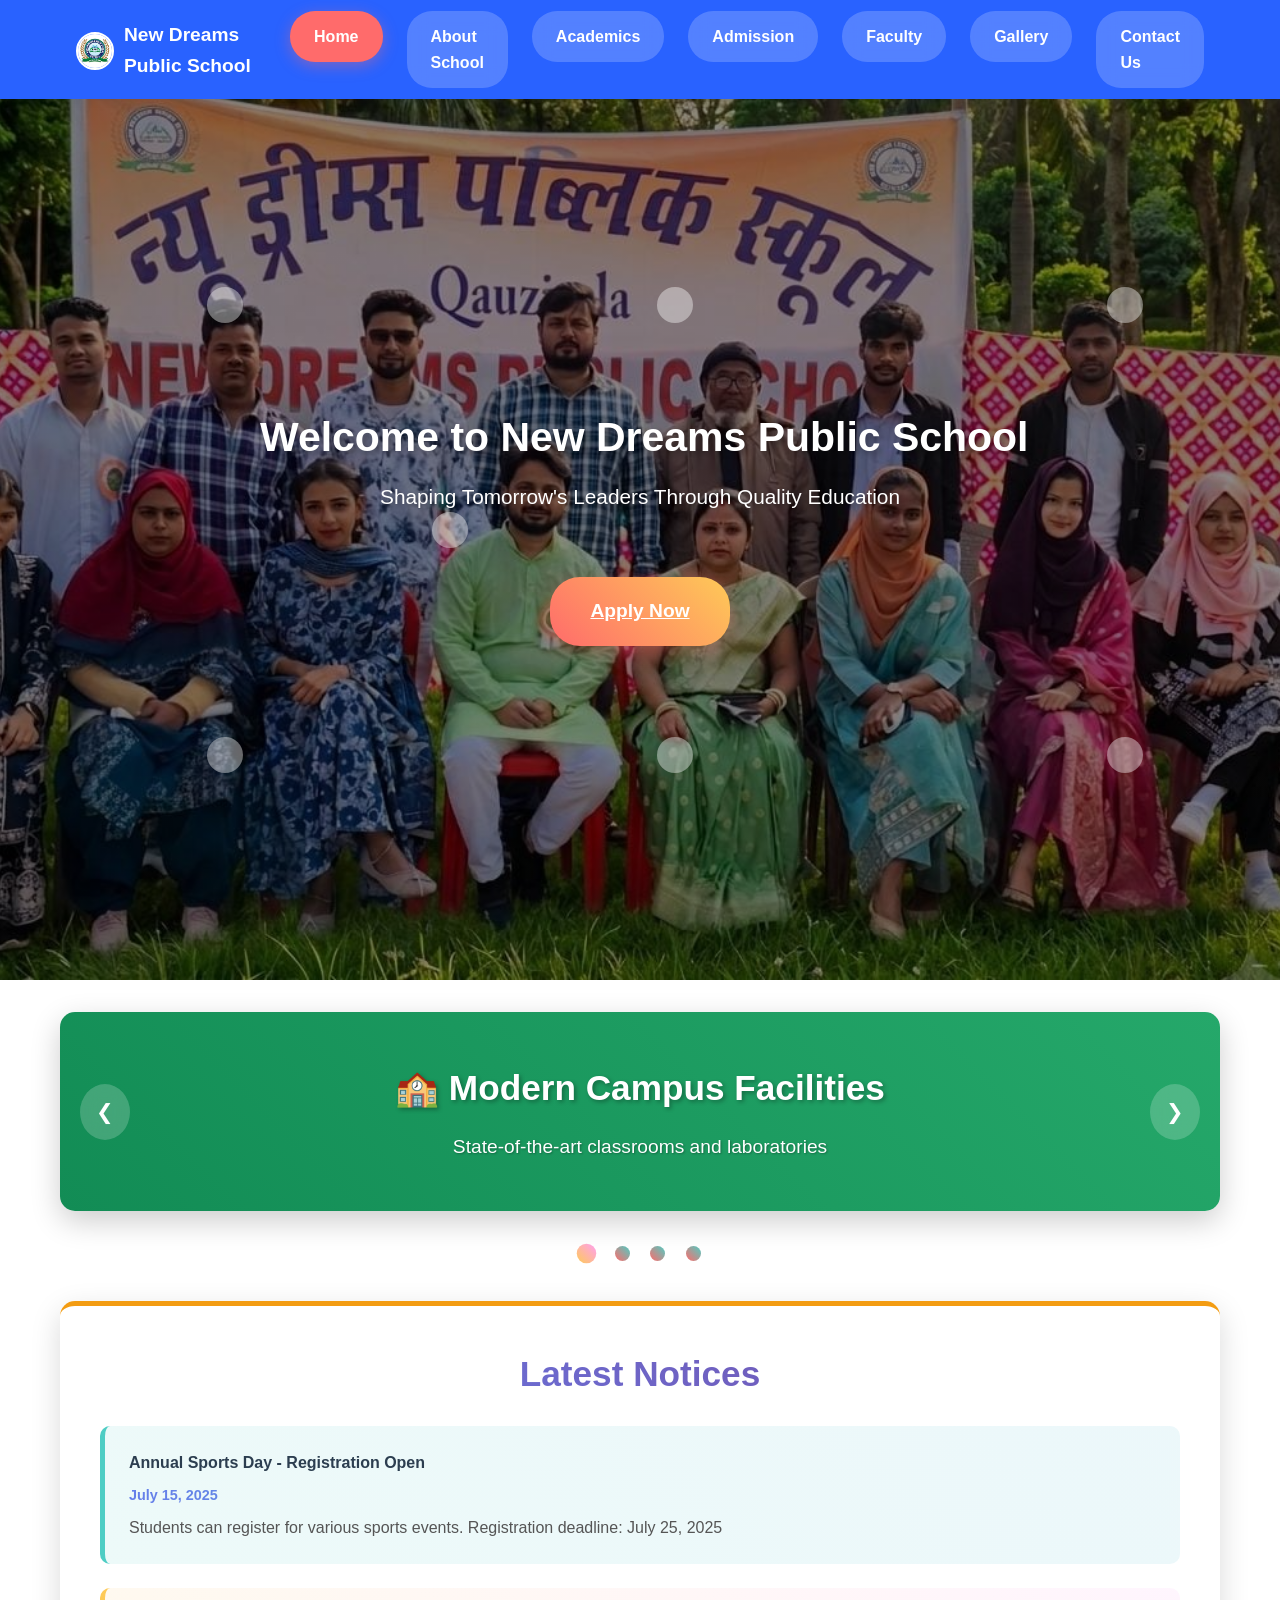
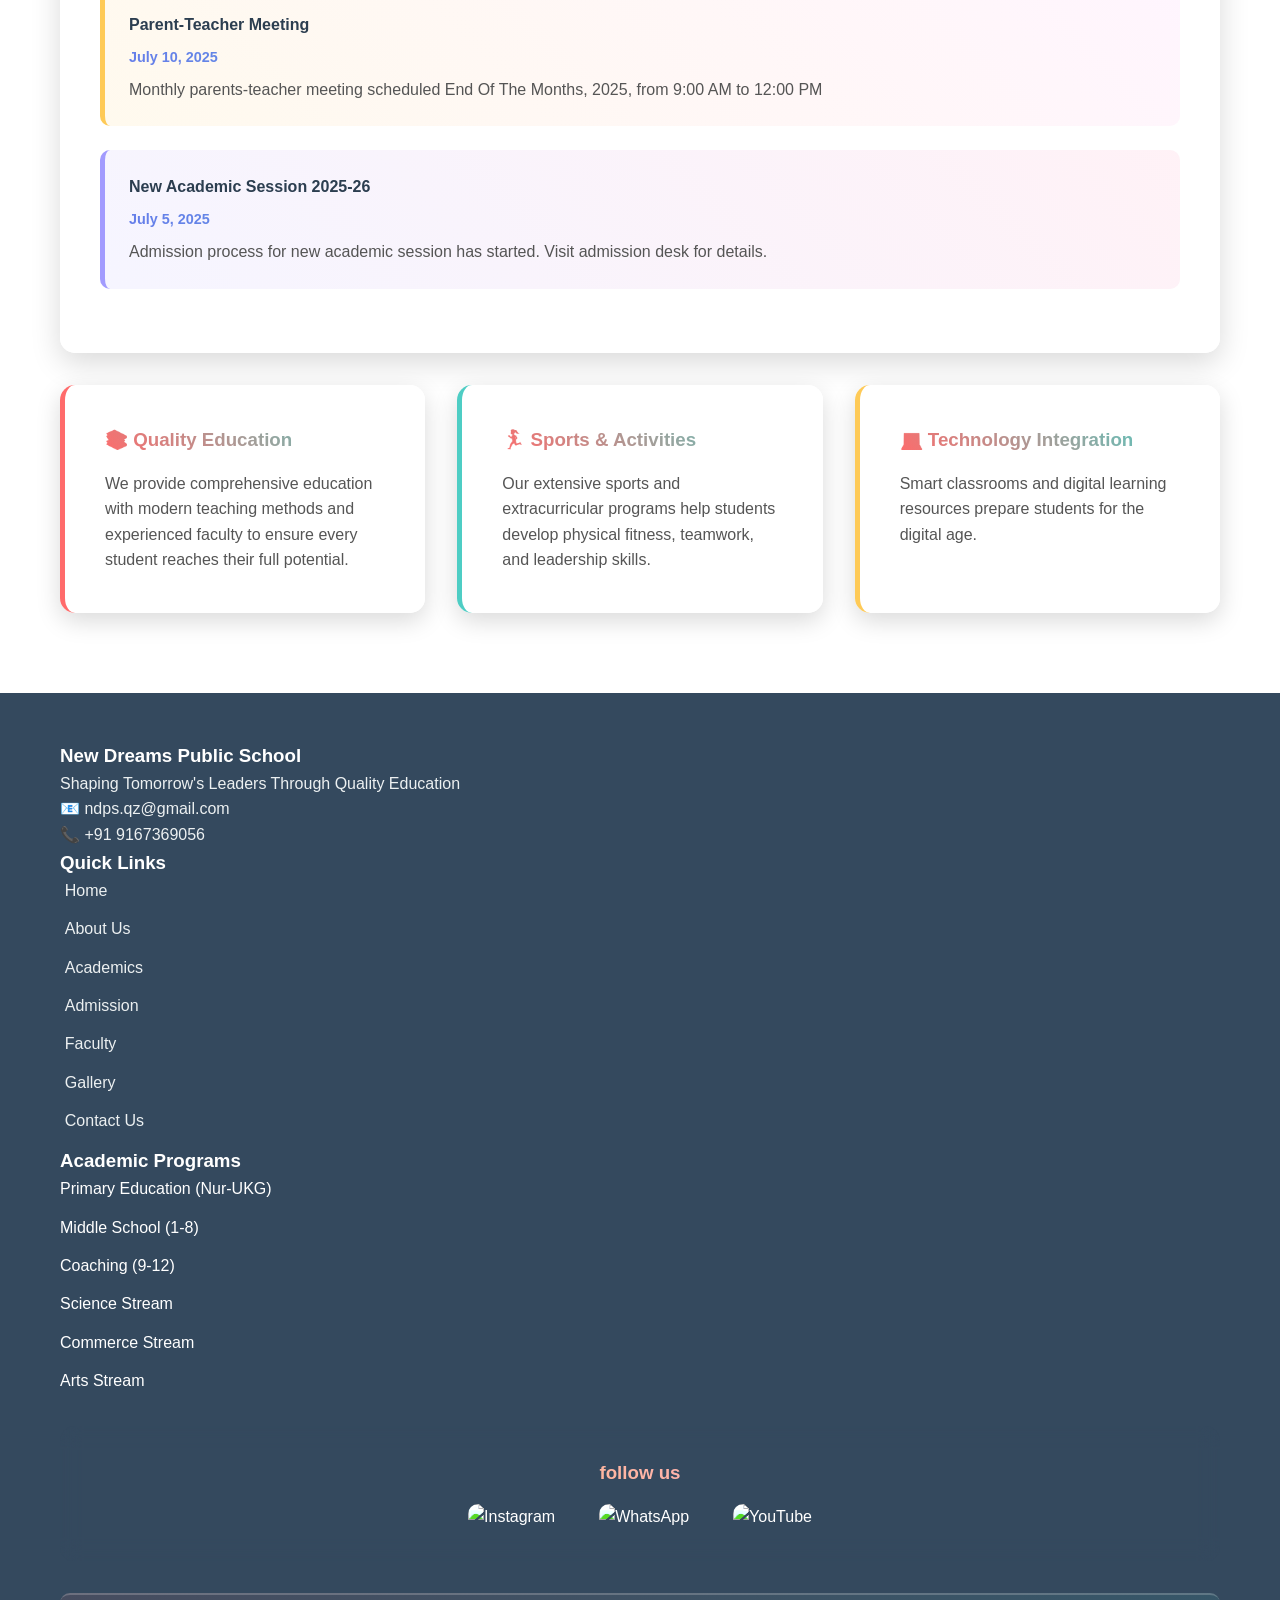
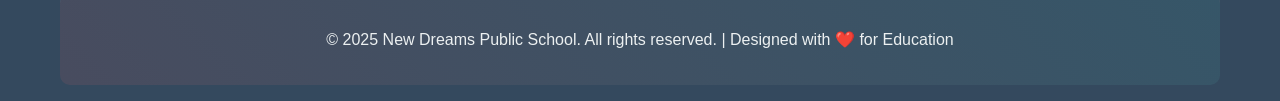
==== commit 24559ea9: "ndps commit" ====
--- a/index.html
+++ b/index.html
@@ -3,29 +3,28 @@
 <head>
     <meta charset="UTF-8">
     <meta name="viewport" content="width=device-width, initial-scale=1.0">
-    <title>New Dream Public School </title>
-    <link rel="stylesheet" href="index.css">
+    <title>New Dreams Public School</title>
+    <link rel="stylesheet" href="css/style.css?v=mobile-menu-42">
 </head>
 <body>
-    
-<link rel="icon" type="image/png" href="favicon.png">
+    <link rel="icon" type="image/png" href="images/favicon.png">
 
     <header>
         <div class="container">
             <div class="header-content">
-
                 <div class="logo">
-    <img src="favicon.png" alt="School Logo">
-    New Dream Public School </div>
+                    <img src="images/favicon.png" alt="School Logo">
+                    New Dreams Public School
+                </div>
                 <nav>
-                
                     <ul id="navMenu">
-                        <li><a href="#" onclick="showPage('home')" class="active">Home</a></li>
-                        <li><a href="#" onclick="showPage('about')">About School</a></li>
-                        <li><a href="#" onclick="showPage('academics')">Academics</a></li>
-                        <li><a href="#" onclick="showPage('admission')">Admission</a></li>
-                        <li><a href="#" onclick="showPage('gallery')">Gallery</a></li>
-                        <li><a href="#" onclick="showPage('contact')">Contact Us</a></li>
+                        <li><a href="index.html" class="active">Home</a></li>
+                        <li><a href="about.html">About School</a></li>
+                        <li><a href="academics.html">Academics</a></li>
+                        <li><a href="admission.html">Admission</a></li>
+                        <li><a href="faculty.html">Faculty</a></li>
+                        <li><a href="gallery.html">Gallery</a></li>
+                        <li><a href="contact.html">Contact Us</a></li>
                     </ul>
                 </nav>
                 <button class="mobile-menu" onclick="toggleMobileMenu()">☰</button>
@@ -34,454 +33,86 @@
     </header>
 
     <main>
-        <!-- Home Page -->
-        <div id="home" class="page active">
-            <section class="hero">
-                <div class="container">
-                    <h1>Welcome to New Dream Public School</h1>
+        <section class="hero">
+            <div class="container">
+                <div class="hero-content">
+                    <h1>Welcome to New Dreams Public School</h1>
                     <p>Shaping Tomorrow's Leaders Through Quality Education</p>
-                    <button class="cta-button" onclick="showPage('admission')">Apply Now</button>
+                    <a href="admission.html" class="cta-button">Apply Now</a>
                 </div>
-            </section>
+            </div>
+        </section>
 
-            <div class="container">
-                <div class="slider-container">
-                    <div class="slider" id="slider">
-                        <div class="slide" style="background: linear-gradient(45deg, #667eea 0%, #764ba2 100%);">
-                            <div class="slide-content">
-                                <h2>🏫 Modern Campus Facilities</h2>
-                                <p>State-of-the-art classrooms and laboratories</p>
-                            </div>
-                        </div>
-                        <div class="slide" style="background: linear-gradient(45deg, #f093fb 0%, #f5576c 100%);">
-                            <div class="slide-content">
-                                <h2>👨‍🏫 Expert Faculty</h2>
-                                <p>Experienced teachers dedicated to student success</p>
-                            </div>
-                        </div>
-                        <div class="slide" style="background: linear-gradient(45deg, #4facfe 0%, #00f2fe 100%);">
-                            <div class="slide-content">
-                                <h2>🏆 Academic Excellence</h2>
-                                <p>Consistently high performance in academics and sports</p>
-                            </div>
-                        </div>
-                        <div class="slide" style="background: linear-gradient(45deg, #43e97b 0%, #38f9d7 100%);">
-                            <div class="slide-content">
-                                <h2>🌟 Holistic Development</h2>
-                                <p>Focus on character building and life skills</p>
-                            </div>
+        <div class="container">
+            <div class="slider-container">
+                <div class="slider" id="slider">
+                    <div class="slide" style="background: linear-gradient(45deg, #128c55 0%, #25a86a 100%);">
+                        <div class="slide-content">
+                            <h2>🏫 Modern Campus Facilities</h2>
+                            <p>State-of-the-art classrooms and laboratories</p>
                         </div>
                     </div>
-                    <button class="slider-nav prev" onclick="changeSlide(-1)">❮</button>
-                    <button class="slider-nav next" onclick="changeSlide(1)">❯</button>
-                </div>
-                <div class="slider-dots">
-                    <span class="dot active" onclick="currentSlide(1)"></span>
-                    <span class="dot" onclick="currentSlide(2)"></span>
-                    <span class="dot" onclick="currentSlide(3)"></span>
-                    <span class="dot" onclick="currentSlide(4)"></span>
-                </div>
-
-                <div class="notice-board">
-                    <h2>Latest Notices</h2>
-                    <div class="notice-item">
-                        <h4>Annual Sports Day - Registration Open</h4>
-                        <p class="notice-date">July 15, 2025</p>
-                        <p>Students can register for various sports events. Registration deadline: July 25, 2025</p>
+                    <div class="slide" style="background: linear-gradient(45deg, #168f61 0%, #61c58f 100%);">
+                        <div class="slide-content">
+                            <h2>👨‍🏫 Expert Faculty</h2>
+                            <p>Experienced teachers dedicated to student success</p>
+                        </div>
                     </div>
-                    <div class="notice-item">
-                        <h4>Parent-Teacher Meeting</h4>
-                        <p class="notice-date">July 10, 2025</p>
-                        <p>Monthly parents-teacher meeting scheduled End Of The Months, 2025, from 9:00 AM to 12:00 PM</p>
+                    <div class="slide" style="background: linear-gradient(45deg, #2a9d70 0%, #8bd9ad 100%);">
+                        <div class="slide-content">
+                            <h2>🏆 Academic Excellence</h2>
+                            <p>Consistently high performance in academics and sports</p>
+                        </div>
                     </div>
-                    <div class="notice-item">
-                        <h4>New Academic Session 2025-26</h4>
-                        <p class="notice-date">July 5, 2025</p>
-                        <p>Admission process for new academic session has started. Visit admission desk for details.</p>
-                    </div>
-                </div>
-
-                <div class="card-grid">
-                    <div class="card">
-                        <h3>📚 Quality Education</h3>
-                        <p>We provide comprehensive education with modern teaching methods and experienced faculty to ensure every student reaches their full potential.</p>
-                    </div>
-                    <div class="card">
-                        <h3>🏃‍♀️ Sports & Activities</h3>
-                        <p>Our extensive sports and extracurricular programs help students develop physical fitness, teamwork, and leadership skills.</p>
-                    </div>
-                    <div class="card">
-                        <h3>💻 Technology Integration</h3>
-                        <p>smart classrooms, and digital learning resources prepare students for the digital age.</p>
-                    </div>
-                </div>
-            </div>
-        </div>
-
-        <!-- About Page -->
-        <div id="about" class="page">
-            <div class="container">
-                <h1 class="fade-in">About Excellence Academy</h1>
-                
-                <div class="card">
-                    <h2>Our Vision</h2>
-                    <p>To be a leading educational institution that nurtures young minds, fosters creativity, and develops future leaders who contribute positively to society.</p>
-                </div>
-
-                <div class="card">
-                    <h2>Our Mission</h2>
-                    <p>We are committed to providing quality education that combines academic excellence with character development, preparing students for success in an ever-changing world.</p>
-                </div>
-
-                <div class="card-grid">
-                    <div class="card">
-                        <h3>🎯 Our Values</h3>
-                        <ul>
-                            <li>Excellence in Education</li>
-                            <li>Integrity and Honesty</li>
-                            <li>Respect for Diversity</li>
-                            <li>Innovation and Creativity</li>
-                            <li>Community Service</li>
-                        </ul>
-                    </div>
-                    <div class="card">
-                        <h3>📈 Our Achievements</h3>
-                        <ul>
-                            <li>Top School For Preparation Of AMU</li>
-                            <li>100% Pass Rate in Board Exams</li>
-                            <li>State Champions in Debate</li>
-                            <li>Excellence in Science Fair</li>
-                            <li>Best School Award</li>
-                        </ul>
-                    </div>
-                    <div class="card">
-                        <h3>👥 Our Faculty</h3>
-                        <p>Our dedicated team of over 10 qualified teachers brings years of experience and passion for education. They are committed to nurturing each student's unique talents and abilities.</p>
-                    </div>
-                </div>
-            </div>
-        </div>
-
-        <!-- Academics Page -->
-        <div id="academics" class="page">
-            <div class="container">
-                <h1 class="fade-in">Academics</h1>
-                
-                <div class="card-grid">
-                    <div class="card">
-                        <h3>🎓 Primary School (Classes 1-5)</h3>
-                        <p>Foundation years focusing on basic literacy, numeracy, and social skills through interactive and play-based learning methods.</p>
-                        <ul>
-                            <li>English, Mathematics, Science</li>
-                            <li>Environmental Studies</li>
-                            <li>Art and Craft</li>
-                            <li>Physical Education</li>
-                        </ul>
-                    </div>
-                    <div class="card">
-                        <h3>🎓 Middle School (Classes 6-8)</h3>
-                        <p>Building stronger academic foundations with specialized subject teachers and introduction to advanced concepts.</p>
-                        <ul>
-                            <li>Core Subjects: English, Math, Science, Social Studies</li>
-                            <li>Optional: Computer Science, Music, Dance</li>
-                            <li>Library and Research Skills</li>
-                            <li>Group Projects and Presentations</li>
-                        </ul>
-                    </div>
-                    <div class="card">
-                        <h3>🎓 Coaching (Classes 9-12)</h3>
-                        <p>Comprehensive preparation for board examinations with stream specialization in Science, Commerce, and Arts.</p>
-                        <ul>
-                            <li>Science Stream: Physics, Chemistry, Biology/Math</li>
-                            <li>Commerce Stream: Accounts, Economics, Business Studies</li>
-                            <li>Arts Stream: History, Geography, Political Science</li>
-                            <li>Career Guidance and Counseling</li>
-                        </ul>
-                    </div> 
-                </div>
-
-                <div class="card">
-                    <h2>🏆 Academic Excellence Programs</h2>
-                    <div class="card-grid">
-                        <div class="card">
-                            <h4>Advanced Learning Program</h4>
-                            <p>Special classes for gifted students with accelerated curriculum and research projects.</p>
-                        </div>
-                        <div class="card">
-                            <h4>Remedial Classes</h4>
-                            <p>Additional support for students who need extra help in specific subjects.</p>
-                        </div>
-                        <div class="card">
-                            <h4>Competitive Exam Preparation</h4>
-                            <p>Coaching for JEE, NEET, and other competitive examinations.</p>
+                    
+                <div class="slide" style="background: linear-gradient(45deg, #25a86a 0%, #9be5b7 100%);">
+                        <div class="slide-content">
+                            <h2>🌟 Holistic Development</h2>
+                            <p>Focus on character building and life skills</p>
                         </div>
                     </div>
                 </div>
+                <button class="slider-nav prev" onclick="changeSlide(-1)">❮</button>
+                <button class="slider-nav next" onclick="changeSlide(1)">❯</button>
             </div>
-        </div>
+            <div class="slider-dots">
+                <span class="dot active" onclick="currentSlide(1)"></span>
+                <span class="dot" onclick="currentSlide(2)"></span>
+                <span class="dot" onclick="currentSlide(3)"></span>
+                <span class="dot" onclick="currentSlide(4)"></span>
+            </div>
 
-        <!-- Admission Page -->
-         
-               
-
-        <div id="admission" class="page">
-            <div class="container">
-                <h1 class="fade-in">Admission Process</h1>
-                
-                <div class="card">
-                    <h2>📋 Admission Requirements</h2>
-                    <ul>
-                        <li>Completed application form</li>
-                        <li>Birth certificate</li>
-                        <li>Previous school records (if applicable)</li>
-                        <li>Passport-sized photographs</li>
-                        <li>Medical certificate</li>
-                        <li>Address proof</li>
-                    </ul>
+            <div class="notice-board">
+                <h2>Latest Notices</h2>
+                <div class="notice-item">
+                    <h4>Annual Sports Day - Registration Open</h4>
+                    <p class="notice-date">July 15, 2025</p>
+                    <p>Students can register for various sports events. Registration deadline: July 25, 2025</p>
                 </div>
-
-                <div class="card">
-                    <h2>💰 Fee Structure (Annual)</h2>
-                    <div class="card-grid">
-                        <div class="card">
-                            <h4>Primary (Classes Nur-UKG)</h4>
-                            <p>₹600</p>
-                        </div>
-                        <div class="card">
-                            <h4>Middle (Classes 1-4)</h4>
-                            <p>₹700</p>
-                        </div>
-                        <div class="card">
-                            <h4>High (Classes 5-8)</h4>
-                            <p>₹800</p>
-                        </div>
-                    </div>
+                <div class="notice-item">
+                    <h4>Parent-Teacher Meeting</h4>
+                    <p class="notice-date">July 10, 2025</p>
+                    <p>Monthly parents-teacher meeting scheduled End Of The Months, 2025, from 9:00 AM to 12:00 PM</p>
                 </div>
-
-                <div class="card">
-                    <h2>📝 Online Application Form</h2>
-                    <form action="https://formspree.io/f/mqalkaoe" method="POST"></form>
-                    <form id="admissionForm">
-                        <div class="form-group">
-                            <label for="studentName">Student's Full Name</label>
-                            <input type="text" id="studentName" name="studentName" required>
-                        </div>
-                        <div class="form-group">
-                            <label for="class">Class Applying For</label>
-                            <select id="class" name="class" required>
-                                <option value="">Select Class</option>
-                                <option value="1">Class 1</option>
-                                <option value="2">Class 2</option>
-                                <option value="3">Class 3</option>
-                                <option value="4">Class 4</option>
-                                <option value="5">Class 5</option>
-                                <option value="6">Class 6</option>
-                                <option value="7">Class 7</option>
-                                <option value="8">Class 8</option>
-                                <option value="9">Tuition Class 9</option>
-                                <option value="10">Tuition Class 10</option>
-                                <option value="11">Tuition Class 11</option>
-                                <option value="12">Tuition Class 12</option>
-                            </select>
-                        </div>
-                        <div class="form-group">
-                            <label for="dob">Date of Birth</label>
-                            <input type="date" id="dob" name="dob" required>
-                        </div>
-                        <div class="form-group">
-                            <label for="parentName">Parent's Name</label>
-                            <input type="text" id="parentName" name="parentName" required>
-                        </div>
-                        <div class="form-group">
-                            <label for="phone">Phone Number</label>
-                            <input type="tel" id="phone" name="phone" required>
-                        </div>
-                        <div class="form-group">
-                            <label for="email">Email Address</label>
-                            <input type="email" id="email" name="email" required>
-                        </div>
-                        <div class="form-group">
-                            <label for="address">Address</label>
-                            <textarea id="address" name="address" rows="3" required></textarea>
-                        </div>
-                        <button type="submit" class="btn">Submit Application</button>
-                    </form>
+                <div class="notice-item">
+                    <h4>New Academic Session 2025-26</h4>
+                    <p class="notice-date">July 5, 2025</p>
+                    <p>Admission process for new academic session has started. Visit admission desk for details.</p>
                 </div>
             </div>
-        </div>
 
-       
-
-               <div class="gallery">
-  <div class="card">
-    <img src="stu.png" alt="School Building">
-    <h3>School Building</h3>
-  </div>
-  <div class="card">
-    <img src="tele-ndps.jpg" alt="Science Lab">
-    <h3>Science Lab</h3>
-  </div>
-  <div class="card">
-    <img src="claass-ndps.jpg" alt="Computer Lab">
-    <h3>Computer Lab</h3>
-  </div>
-  <div class="card">
-    <img src="sports-ndps.jpg" alt="Sports Ground">
-    <h3>Sports Ground</h3>
-  </div>
-  <div class="card">
-    <img src="audt.jpg" alt="Auditorium">
-    <h3>Auditorium</h3>
-  </div>
-</div>
-
-
-<h2 class="section-title">🎉 School Events</h2>
-<div class="events-container">
-  <div class="event-card">
-    <img src="img.jpg" alt="Annual Day">
-    <h3>🎊 Annual Day</h3>
-  </div>
-
-  <div class="event-card">
-    <img src="sports-ndps.jpg" alt="Sports Day">
-    <h3>🏆 Sports Day</h3>
-  </div>
-
-  <div class="event-card">
-    <img src="file_00000000c818622fa7abaa46364bf31a.png" alt="Science Fair">
-    <h3>🔬 Science Fair</h3>
-  </div>
-
-  <div class="event-card">
-    <img src="art.jpg" alt="art examination">
-    <h3>🎨 Art Exhibition</h3>
-  </div>
-
-  <div class="event-card">
-    <img src="book.jpg" alt="Book Fair">
-    <h3>📚 Book Fair</h3>
-  </div>
-
- 
-</div>
-
-
-
-                
-
-        <!-- Contact Page -->
-        <div id="contact" class="page">
-            <div class="container">
-                <h1 class="fade-in">Contact Us</h1>
-                
-                <div class="card-grid">
-                    <div class="card">
-                        <h3>📍 Visit Us</h3>
-                        <p><strong>New Dream School<Data></Data></strong><br>
-                        Quazitola<br>
-                        Quazitola (Basantpur), Abadpur-Barsoi,
-                         P.O. - Shivanandpur,
-                         P.S. - AbadpurVia - Barsoi,
-                         Dist - Katihar,
-                         Bihar - 855102<br>
-                         India</p>
-                    </div>
-                    <div class="card">
-                        <h3>📞 Call Us</h3>
-                        <p><strong>Main Office:</strong> +91 9167369056<br>
-                        <strong>Admission Office:</strong> +91 9006697676<br>
-                        <strong>Principal:</strong> +91  9060578556</p>
-                    </div>
-                    <div class="card">
-                        <h3>✉️ Email Us</h3>
-                        <p><strong>General Inquiries:</strong><br>
-                         ndps.qz@gmail.com<br>
-                        <strong>Admissions:</strong><br>
-                        mdf100114@gmail.com<br>
-                        <strong>Principal:</strong><br>
-                        --</p>
-                    </div>
+            <div class="card-grid">
+                <div class="card">
+                    <h3>📚 Quality Education</h3>
+                    <p>We provide comprehensive education with modern teaching methods and experienced faculty to ensure every student reaches their full potential.</p>
                 </div>
-
                 <div class="card">
-                    <h2>⏰ Office Hours</h2>
-                    <div class="card-grid">
-                        <div class="card">
-                            <h4>School Hours</h4>
-                            <p>Monday - Saturday: 8:00 AM - 2:00 PM<br>
-                            Saturday: 8:00 AM - 12:00 PM<br>
-                            Sunday: Closed</p>
-                        </div>
-                        <div class="card">
-                            <h4>Office Hours</h4>
-                            <p>Monday - Friday: 9:00 AM - 4:00 PM<br>
-                            Saturday: 9:00 AM - 1:00 PM<br>
-                            Sunday: Closed</p>
-                        </div>
-                        <div class="card">
-                            <h4>Coaching Timing</h4>
-                            <p>Monday - Saturday: 3:30 AM - 5:00 PM<br>
-                            Sunday: 10:00 AM - 2:00 PM</p>
-                        </div>
-                    </div>
+                    <h3>🏃‍♀️ Sports & Activities</h3>
+                    <p>Our extensive sports and extracurricular programs help students develop physical fitness, teamwork, and leadership skills.</p>
                 </div>
-
-
-
-               
-
                 <div class="card">
-
-                    <h2>📧 Send us a Message</h2>
-                      <form action="https://formspree.io/f/mqalkaoe" method="POST"></form>
-                    <form id="contactForm">
-                        <div class="form-group">
-                            <label for="contactName">Your Name</label>
-                            <input type="text" id="contactName" name="contactName" required>
-                        </div>
-                        <div class="form-group">
-                            <label for="contactEmail">Email Address</label>
-                            <input type="email" id="contactEmail" name="contactEmail" required>
-                        </div>
-                        <div class="form-group">
-                            <label for="contactPhone">Phone Number</label>
-                            <input type="tel" id="contactPhone" name="contactPhone">
-                        </div>
-                        <div class="form-group">
-                            
-                            <label for="subject">Subject</label>
-                            <select id="subject" name="subject" required>
-                                <option value="">Select Subject</option>
-                                <option value="admission">Admission Inquiry</option>
-                                <option value="academic">Academic Information</option>
-                                <option value="fee">Fee Structure</option>
-                                <option value="complaint">Complaint/Feedback</option>
-                                <option value="other">Other</option>
-                            </select>
-                        </div>
-                        <div class="form-group">
-                            <label for="message">Message</label>
-                            <textarea id="message" name="message" rows="5" required></textarea>
-                        </div>
-                        <button type="submit" class="btn">Send Message</button>
-                    </form>
-                </div>
-
-                <div class="card">
-                    <h2>🗺️ Location Map</h2>
-                    <div style="background: linear-gradient(45deg, #667eea 0%, #764ba2 100%); height: 300px; border-radius: 10px; display: flex; align-items: center; justify-content: center; color: white; font-size: 1.2rem;">
-                        <div style="text-align: center;">
-                            <div style="font-size: 3rem; margin-bottom: 1rem;">🗺️</div>
-                            <p>Interactive Map Location</p>
-                            <p>New Dream Public School Quazitola (Basantpur), Abadpur-Barsoi Road,
-                                P.O.  Shivanandpur,
-                                P.S. - Abadpur,
-                                Via - Barsoi,
-                                Dist - Katihar
-                                Bihar - 855102</p>
-                        </div>
-                    </div>
+                    <h3>💻 Technology Integration</h3>
+                    <p>Smart classrooms and digital learning resources prepare students for the digital age.</p>
                 </div>
             </div>
         </div>
@@ -491,20 +122,21 @@
         <div class="container">
             <div class="footer-content">
                 <div class="footer-section">
-                    <h3>New Dream Public School</h3>
+                    <h3>New Dreams Public School</h3>
                     <p>Shaping Tomorrow's Leaders Through Quality Education</p>
                     <p>📧 ndps.qz@gmail.com</p>
-                    <p>📞 +91  9167369056</p>
+                    <p>📞 +91 9167369056</p>
                 </div>
                 <div class="footer-section">
                     <h3>Quick Links</h3>
                     <ul>
-                        <li><a href="#" onclick="showPage('home')">Home</a></li>
-                        <li><a href="#" onclick="showPage('about')">About Us</a></li>
-                        <li><a href="#" onclick="showPage('academics')">Academics</a></li>
-                        <li><a href="#" onclick="showPage('admission')">Admission</a></li>
-                        <li><a href="#" onclick="showPage('gallery')">Gallery</a></li>
-                        <li><a href="#" onclick="showPage('contact')">Contact Us</a></li>
+                        <li><a href="index.html">Home</a></li>
+                        <li><a href="about.html">About Us</a></li>
+                        <li><a href="academics.html">Academics</a></li>
+                        <li><a href="admission.html">Admission</a></li>
+                        <li><a href="faculty.html">Faculty</a></li>
+                        <li><a href="gallery.html">Gallery</a></li>
+                        <li><a href="contact.html">Contact Us</a></li>
                     </ul>
                 </div>
                 <div class="footer-section">
@@ -518,29 +150,27 @@
                         <li>Arts Stream</li>
                     </ul>
                 </div>
-
-
-                  
+            </div>
             <div class="social-icons">
-                      <h3>follow us</h3>
-                 <div class="footer-section">
-                   <a href="https://www.instagram.com/scimfinity?igsh=MXY0OHZ5a3V1NDd2cA==" target="_blank">
-    <img src="https://cdn-icons-png.flaticon.com/512/2111/2111463.png" alt="Instagram" class="social-logo">
-  </a>
-  <br/>
-  <a href="https://wa.me/919167369056" target="_blank">
-    <img src="https://cdn-icons-png.flaticon.com/512/733/733585.png" alt="WhatsApp" class="social-logo">
-  </a>
-</div>
+                <h3>follow us</h3>
+                <div class="footer-section">
+                    <a href="https://www.instagram.com/scimfinity?igsh=MXY0OHZ5a3V1NDd2cA==" target="_blank">
+                        <img src="https://cdn-icons-png.flaticon.com/512/2111/2111463.png" alt="Instagram" class="social-logo">
+                    </a>
+                    <a href="https://wa.me/919167369056" target="_blank">
+                        <img src="https://cdn-icons-png.flaticon.com/512/733/733585.png" alt="WhatsApp" class="social-logo">
+                    </a>
+                    <a href="https://youtube.com/@scimfinity2.0?si=DvUNPcOI1l8PMQK2" target="_blank" rel="noopener noreferrer">
+                        <img src="https://cdn-icons-png.flaticon.com/512/1384/1384060.png" alt="YouTube" class="social-logo">
+                    </a>
+                </div>
             </div>
             <div class="footer-bottom">
-                <p>&copy; 2025 New Dream Public School. All rights reserved. | Designed with ❤️ for Education</p>
+                <p>&copy; 2025 New Dreams Public School. All rights reserved. | Designed with ❤️ for Education</p>
             </div>
         </div>
     </footer>
 
-    <script src="index.js">
-    
-    </script>
+    <script src="js/script.js?v=public-static-1"></script>
 </body>
 </html>
--- a/css/style.css
+++ b/css/style.css
@@ -0,0 +1,1288 @@
+/* ==================== COLORFUL BUT SIMPLE GLOBAL STYLES ==================== */
+* {
+    margin: 0;
+    padding: 0;
+    box-sizing: border-box;
+}
+
+body {
+    font-family: 'Segoe UI', Tahoma, Geneva, Verdana, sans-serif;
+    line-height: 1.6;
+    color: #333;
+    background: linear-gradient(135deg, #74b9ff 0%, #0984e3 50%, #6c5ce7 100%);
+    background-attachment: fixed;
+    min-height: 100vh;
+}
+
+.container {
+    max-width: 1200px;
+    margin: 0 auto;
+    padding: 0 20px;
+}
+
+/* ==================== COLORFUL HEADER STYLES ==================== */
+header {
+    background: #2962ff;
+    color: white;
+    padding: 0.7rem 0;
+    position: fixed;
+    top: 0;
+    width: 100%;
+    z-index: 1000;
+    box-shadow: 0 2px 8px rgba(44, 62, 80, 0.08);
+}
+
+.header-content {
+    display: flex;
+    justify-content: space-between;
+    align-items: center;
+    max-width: 1200px;
+    margin: 0 auto;
+    padding: 0 16px;
+}
+
+.logo {
+    display: flex;
+    align-items: center;
+    font-size: 1.2rem;
+    font-weight: 700;
+    gap: 10px;
+    color: #fff;
+    margin-top: 0.2rem;
+}
+
+.logo img {
+    width: 38px;
+    height: 38px;
+    border-radius: 50%;
+    border: 2px solid #fff;
+}
+
+nav {
+    display: flex;
+    align-items: center;
+}
+
+nav ul {
+    display: flex;
+    list-style: none;
+    gap: 0.4rem;
+    margin: 0;
+    padding: 0;
+    background: none;
+    border-radius: 0;
+    box-shadow: none;
+}
+
+nav li {
+    margin: 0;
+}
+
+nav a {
+    color: white;
+    text-decoration: none;
+    padding: 0.5rem 1rem;
+    border-radius: 0;
+    font-weight: 500;
+    font-size: 1rem;
+    background: none;
+    transition: background 0.2s;
+}
+
+nav a:hover,
+nav a.active {
+    background: #2046a8;
+    color: #fff;
+}
+
+.mobile-menu {
+    display: none;
+    background: none;
+    border: none;
+    color: white;
+    font-size: 1.25rem;
+    padding: 0.5rem;
+    cursor: pointer;
+}
+
+/* Responsive Navbar: Show mobile menu on small screens */
+@media (max-width: 900px) {
+    .hero {
+        padding: 6rem 0 3rem;
+    }
+
+    .hero-content {
+        min-height: 68vh;
+        padding-bottom: 2rem;
+    }
+
+    .hero h1 {
+        font-size: 2.8rem;
+    }
+
+    .hero p {
+        font-size: 1.15rem;
+    }
+}
+
+@media (max-width: 768px) {
+    .header-content {
+        flex-direction: row;
+        padding: 0 8px;
+    }
+    nav {
+        display: none;
+        position: absolute;
+        top: 100%;
+        left: 0;
+        right: 0;
+        background: #2962ff;
+        padding: 0;
+        box-shadow: 0 4px 10px rgba(44, 62, 80, 0.14);
+        z-index: 995;
+    }
+    nav.active {
+        display: block;
+    }
+    nav ul {
+        flex-direction: column;
+        background: none;
+        padding: 0;
+        gap: 0;
+    }
+    nav a {
+        display: block;
+        padding: 1rem 2rem;
+        border-radius: 0;
+        border-bottom: 1px solid rgba(255,255,255,0.06);
+        text-align: left;
+        font-size: 1rem;
+        background: none;
+    }
+    .mobile-menu {
+        display: block;
+        position: relative;
+        z-index: 1001;
+    }
+}
+
+/* Content Spacing for Fixed Navbar */
+main {
+    margin-top: 56px;
+}
+
+
+/* Desktop Navigation */
+nav {
+    display: flex;
+    transition: all 0.3s ease;
+}
+
+nav ul {
+    display: flex;
+    list-style: none;
+    gap: 1.5rem;
+    margin: 0;
+    padding: 0;
+}
+
+nav li {
+    margin: 0;
+}
+
+nav a {
+    color: white;
+    text-decoration: none;
+    padding: 0.8rem 1.5rem;
+    border-radius: 25px;
+    font-weight: 600;
+    background: rgba(255,255,255,0.2);
+    backdrop-filter: blur(10px);
+    transition: all 0.3s ease;
+    display: block;
+}
+
+nav a:hover {
+    background: rgba(255,255,255,0.3);
+    transform: translateY(-2px);
+}
+
+nav a.active {
+    background: #ff6b6b;
+    box-shadow: 0 4px 15px rgba(255,107,107,0.4);
+}
+
+/* Mobile Menu Button */
+.mobile-menu {
+    display: none;
+    background: linear-gradient(45deg, #ff6b6b, #4ecdc4);
+    border: none;
+    color: white;
+    font-size: 1.5rem;
+    padding: 0.8rem;
+    border-radius: 10px;
+    cursor: pointer;
+    z-index: 1001;
+    position: relative;
+}
+
+/* Mobile Navigation Styles */
+@media (max-width: 768px) {
+    .hero {
+        padding: 7rem 0 2.5rem;
+    }
+
+    .hero-content {
+        min-height: 62vh;
+        padding-top: 1rem;
+        padding-bottom: 2.25rem;
+    }
+
+    .hero h1 {
+        font-size: 2.1rem;
+        margin-bottom: 0.8rem;
+    }
+
+    .hero p {
+        font-size: 1rem;
+        margin-bottom: 1.8rem;
+    }
+
+    .header-content {
+        flex-direction: column;
+        align-items: flex-start;
+        gap: 0;
+    }
+    
+    .logo {
+        align-self: flex-start;
+    }
+    
+    .mobile-menu {
+        display: block;
+        position: absolute;
+        top: 50%;
+        right: 20px;
+        transform: translateY(-50%);
+    }
+    
+    nav {
+        display: none;
+        width: 100%;
+        margin-top: 1rem;
+    }
+    
+    nav.active {
+        display: block;
+        animation: slideDown 0.3s ease;
+    }
+    
+    nav ul {
+        flex-direction: column;
+        gap: 0.5rem;
+        background: rgba(0,0,0,0.3);
+        padding: 1rem;
+        border-radius: 10px;
+        backdrop-filter: blur(15px);
+        box-shadow: 0 5px 20px rgba(0,0,0,0.2);
+    }
+    
+    nav a {
+        padding: 1rem 1.5rem;
+        border-radius: 8px;
+        margin-bottom: 0.5rem;
+    }
+    
+    nav a:last-child {
+        margin-bottom: 0;
+    }
+}
+
+/* Slide down animation for mobile menu */
+@keyframes slideDown {
+    from {
+        opacity: 0;
+        transform: translateY(-10px);
+    }
+    to {
+        opacity: 1;
+        transform: translateY(0);
+    }
+}
+
+/* Ensure header doesn't overlap content */
+main {
+    margin-top: 90px; /* Increased for better spacing */
+    min-height: calc(100vh - 90px);
+}
+
+/* Fix for smaller mobile devices */
+@media (max-width: 480px) {
+    .container {
+        padding: 0 15px;
+    }
+    
+    .logo {
+        font-size: 1.2rem;
+    }
+    
+    .logo img {
+        width: 35px;
+        height: 35px;
+    }
+    
+    nav ul {
+        padding: 0.8rem;
+    }
+    
+    nav a {
+        padding: 0.8rem 1.2rem;
+        font-size: 0.9rem;
+    }
+    
+    main {
+        margin-top: 85px;
+    }
+}
+
+/* ==================== COLORFUL MAIN CONTENT ==================== */
+main {
+    margin-top: 80px;
+    min-height: calc(100vh - 80px);
+}
+
+.page {
+    display: none;
+    padding: 2rem 0;
+}
+
+.faculty-page {
+    padding: 2rem 20px 4rem;
+}
+
+.faculty-hero {
+    text-align: center;
+    padding: 2.5rem 1rem 1.5rem;
+    color: #fff;
+    background: rgba(255,255,255,0.16);
+    border: 1px solid rgba(255,255,255,0.25);
+    border-radius: 24px;
+    box-shadow: 0 10px 30px rgba(0,0,0,0.15);
+    backdrop-filter: blur(12px);
+    margin-bottom: 1.5rem;
+}
+
+.faculty-hero h1 {
+    font-size: 2.5rem;
+    margin-bottom: 0.8rem;
+    text-shadow: 2px 2px 8px rgba(0,0,0,0.18);
+}
+
+.faculty-hero p {
+    max-width: 900px;
+    margin: 0 auto;
+    font-size: 1.05rem;
+    color: #f7f8ff;
+}
+
+.faculty-toolbar {
+    display: flex;
+    justify-content: space-between;
+    gap: 1rem;
+    align-items: center;
+    flex-wrap: wrap;
+    margin-bottom: 1.5rem;
+}
+
+.faculty-search input {
+    border: none;
+    outline: none;
+    padding: 0.9rem 1rem;
+    border-radius: 999px;
+    width: min(320px, 100%);
+    box-shadow: 0 6px 18px rgba(0,0,0,0.12);
+}
+
+.faculty-filters {
+    display: flex;
+    flex-wrap: wrap;
+    gap: 0.6rem;
+}
+
+.filter-btn {
+    border: none;
+    background: rgba(255,255,255,0.85);
+    color: #2d3e50;
+    padding: 0.7rem 1rem;
+    border-radius: 999px;
+    cursor: pointer;
+    transition: all 0.3s ease;
+    font-weight: 600;
+    box-shadow: 0 5px 15px rgba(0,0,0,0.08);
+}
+
+.filter-btn.active,
+.filter-btn:hover {
+    background: linear-gradient(45deg, #ff6b6b, #feca57);
+    color: white;
+    transform: translateY(-2px);
+}
+
+.faculty-grid {
+    display: grid;
+    grid-template-columns: repeat(3, minmax(0, 1fr));
+    gap: 1.25rem;
+}
+
+.faculty-card {
+    background: linear-gradient(135deg, rgba(255,255,255,0.96), rgba(245,249,255,0.96));
+    border: 1px solid rgba(41, 98, 255, 0.16);
+    border-radius: 24px;
+    padding: 1rem;
+    box-shadow: 0 14px 30px rgba(0,0,0,0.12);
+    backdrop-filter: blur(12px);
+    transition: transform 0.3s ease, box-shadow 0.3s ease;
+    display: flex;
+    flex-direction: column;
+    align-items: center;
+    justify-content: center;
+    text-align: center;
+    min-height: 380px;
+    animation: fadeInUp 0.6s ease both;
+}
+
+.faculty-card:hover {
+    transform: translateY(-7px);
+    box-shadow: 0 18px 36px rgba(0,0,0,0.16);
+}
+
+.faculty-image {
+    width: 100%;
+    height: 280px;
+    object-fit: cover;
+    border-radius: 18px;
+    margin-bottom: 1rem;
+    background: linear-gradient(135deg, #dfe9ff, #fce4ec);
+    border: 1px solid rgba(255,255,255,0.8);
+}
+
+.faculty-placeholder {
+    font-size: 0.95rem;
+    font-weight: 700;
+    color: #5a6b83;
+    letter-spacing: 0.02em;
+    padding: 0.3rem 0.4rem;
+}
+
+.faculty-load-more {
+    text-align: center;
+    margin-top: 1.5rem;
+}
+
+.load-more-btn {
+    border: none;
+    border-radius: 999px;
+    padding: 0.8rem 1.3rem;
+    background: linear-gradient(45deg, #2962ff, #4ecdc4);
+    color: white;
+    cursor: pointer;
+    font-weight: 700;
+    box-shadow: 0 8px 20px rgba(41,98,255,0.25);
+}
+
+@media (max-width: 1024px) {
+    .faculty-grid {
+        grid-template-columns: repeat(2, minmax(0, 1fr));
+    }
+}
+
+@media (max-width: 768px) {
+    .faculty-toolbar {
+        flex-direction: column;
+        align-items: stretch;
+    }
+
+    .faculty-search input {
+        width: 100%;
+    }
+
+    .faculty-grid {
+        grid-template-columns: 1fr;
+    }
+
+    .faculty-hero h1 {
+        font-size: 2rem;
+    }
+}
+
+.page.active {
+    display: block;
+}
+
+/* ==================== HERO SECTION WITH GENTLE ANIMATIONS ==================== */
+.hero {
+    background-image: linear-gradient(rgba(0, 0, 0, 0.45), rgba(0, 0, 0, 0.45)), url('../images/new.ndps.jpeg');
+    background-size: cover;
+    background-position: center;
+    background-repeat: no-repeat;
+    color: white;
+    text-align: center;
+    padding: 6rem 0 4rem;
+    margin-bottom: 2rem;
+    position: relative;
+    overflow: hidden;
+    min-height: 100vh;
+    display: flex;
+    align-items: center;
+}
+
+.hero::before {
+    content: '';
+    position: absolute;
+    top: 0;
+    left: 0;
+    right: 0;
+    bottom: 0;
+    background: url('data:image/svg+xml,<svg xmlns="http://www.w3.org/2000/svg" viewBox="0 0 100 100"><circle cx="25" cy="25" r="2" fill="white" opacity="0.4"/><circle cx="75" cy="25" r="2" fill="white" opacity="0.4"/><circle cx="50" cy="50" r="2" fill="white" opacity="0.4"/><circle cx="25" cy="75" r="2" fill="white" opacity="0.4"/><circle cx="75" cy="75" r="2" fill="white" opacity="0.4"/></svg>');
+    animation: sparkle 15s linear infinite;
+}
+
+/* Gentle floating animation for background dots */
+@keyframes sparkle {
+    0% { transform: translateY(0px) rotate(0deg); opacity: 0.4; }
+    50% { transform: translateY(-10px) rotate(180deg); opacity: 0.6; }
+    100% { transform: translateY(0px) rotate(360deg); opacity: 0.4; }
+}
+
+.hero .container {
+    width: 100%;
+    display: flex;
+    justify-content: center;
+    align-items: center;
+}
+
+.hero-content {
+    width: min(100%, 760px);
+    display: flex;
+    flex-direction: column;
+    align-items: center;
+    justify-content: center;
+    min-height: 74vh;
+    padding: 2rem 0 4rem;
+}
+
+.hero h1 {
+    font-size: clamp(2rem, 3.2vw, 3.2rem);
+    margin: 0 0 1.2rem;
+    font-weight: bold;
+    text-shadow: 3px 3px 6px rgba(0,0,0,0.3);
+    position: relative;
+    z-index: 1;
+    animation: fadeInUp 1.2s ease-out;
+    line-height: 1.15;
+    max-width: 100%;
+    white-space: nowrap;
+}
+
+/* Fade in from bottom animation */
+@keyframes fadeInUp {
+    0% {
+        opacity: 0;
+        transform: translateY(30px);
+    }
+    100% {
+        opacity: 1;
+        transform: translateY(0);
+    }
+}
+
+.hero p {
+    font-size: 1.3rem;
+    margin: 0 0 2.4rem;
+    text-shadow: 2px 2px 4px rgba(0,0,0,0.3);
+    position: relative;
+    z-index: 1;
+    animation: fadeInUp 1.2s ease-out 0.3s both;
+}
+
+.cta-button {
+    background: linear-gradient(45deg, #ff6b6b, #feca57);
+    color: white;
+    border: none;
+    padding: 1.2rem 2.5rem;
+    font-size: 1.2rem;
+    font-weight: bold;
+    border-radius: 30px;
+    cursor: pointer;
+    box-shadow: 0 6px 20px rgba(255,107,107,0.4);
+    transition: all 0.3s ease;
+    position: relative;
+    z-index: 1;
+    animation: fadeInUp 1.2s ease-out 0.6s both, buttonPulse 3s ease-in-out 2s infinite;
+    margin-top: 1.6rem;
+}
+
+/* Gentle pulse animation for button */
+@keyframes buttonPulse {
+    0%, 100% {
+        transform: scale(1);
+        box-shadow: 0 6px 20px rgba(255,107,107,0.4);
+    }
+    50% {
+        transform: scale(1.05);
+        box-shadow: 0 8px 25px rgba(255,107,107,0.6);
+    }
+}
+
+.cta-button:hover {
+    background: linear-gradient(45deg, #feca57, #ff6b6b);
+    transform: translateY(-3px);
+    box-shadow: 0 10px 25px rgba(255,107,107,0.5);
+}
+
+/* ==================== COLORFUL SLIDER STYLES ==================== */
+.slider-container {
+    position: relative;
+    max-width: 100%;
+    margin: 2rem auto;
+    border-radius: 15px;
+    overflow: hidden;
+    box-shadow: 0 10px 30px rgba(0,0,0,0.2);
+}
+
+.slider {
+    display: flex;
+    transition: transform 0.5s ease;
+}
+
+.slide {
+    min-width: 100%;
+    padding: 3rem;
+    color: white;
+    text-align: center;
+}
+
+.slide:nth-child(1) {
+    background: linear-gradient(45deg, #667eea 0%, #764ba2 100%);
+}
+
+.slide:nth-child(2) {
+    background: linear-gradient(45deg, #f093fb 0%, #f5576c 100%);
+}
+
+.slide:nth-child(3) {
+    background: linear-gradient(45deg, #4facfe 0%, #00f2fe 100%);
+}
+
+.slide:nth-child(4) {
+    background: linear-gradient(45deg, #43e97b 0%, #38f9d7 100%);
+}
+
+.slide-content h2 {
+    font-size: 2.2rem;
+    margin-bottom: 1rem;
+    font-weight: bold;
+    text-shadow: 2px 2px 4px rgba(0,0,0,0.3);
+}
+
+.slide-content p {
+    font-size: 1.2rem;
+    text-shadow: 1px 1px 2px rgba(0,0,0,0.3);
+}
+
+.slider-nav {
+    position: absolute;
+    top: 50%;
+    transform: translateY(-50%);
+    background: rgba(255,255,255,0.2);
+    color: white;
+    border: none;
+    padding: 1rem;
+    font-size: 1.3rem;
+    cursor: pointer;
+    border-radius: 50%;
+    backdrop-filter: blur(10px);
+    transition: all 0.3s ease;
+}
+
+.slider-nav:hover {
+    background: rgba(255,255,255,0.3);
+    transform: translateY(-50%) scale(1.1);
+}
+
+.slider-nav.prev {
+    left: 20px;
+}
+
+.slider-nav.next {
+    right: 20px;
+}
+
+.slider-dots {
+    text-align: center;
+    margin-top: 1rem;
+}
+
+.dot {
+    height: 15px;
+    width: 15px;
+    margin: 0 8px;
+    background: linear-gradient(45deg, #ff6b6b, #4ecdc4);
+    border-radius: 50%;
+    display: inline-block;
+    cursor: pointer;
+    transition: all 0.3s ease;
+}
+
+.dot.active {
+    background: linear-gradient(45deg, #feca57, #ff9ff3);
+    transform: scale(1.3);
+}
+
+.dot:hover {
+    transform: scale(1.2);
+}
+
+/* ==================== COLORFUL CARDS STYLES ==================== */
+.card {
+    background: rgba(255,255,255,0.95);
+    backdrop-filter: blur(10px);
+    padding: 2.5rem;
+    border-radius: 15px;
+    box-shadow: 0 8px 25px rgba(0,0,0,0.15);
+    margin-bottom: 2rem;
+    border-left: 5px solid #3498db;
+    transition: all 0.3s ease;
+}
+
+.card:hover {
+    transform: translateY(-5px);
+    box-shadow: 0 15px 35px rgba(0,0,0,0.2);
+}
+
+.card:nth-child(odd) {
+    border-left-color: #ff6b6b;
+}
+
+.card:nth-child(even) {
+    border-left-color: #4ecdc4;
+}
+
+.card:nth-child(3n) {
+    border-left-color: #feca57;
+}
+
+.card:nth-child(4n) {
+    border-left-color: #a29bfe;
+}
+
+.card:nth-child(5n) {
+    border-left-color: #fd79a8;
+}
+
+.card h2 {
+    background: linear-gradient(45deg, #667eea, #764ba2);
+    -webkit-background-clip: text;
+    -webkit-text-fill-color: transparent;
+    background-clip: text;
+    margin-bottom: 1rem;
+    font-weight: bold;
+}
+
+.card h3 {
+    background: linear-gradient(45deg, #ff6b6b, #4ecdc4);
+    -webkit-background-clip: text;
+    -webkit-text-fill-color: transparent;
+    background-clip: text;
+    margin-bottom: 1rem;
+    font-weight: bold;
+}
+
+.card h4 {
+    background: linear-gradient(45deg, #feca57, #ff9ff3);
+    -webkit-background-clip: text;
+    -webkit-text-fill-color: transparent;
+    background-clip: text;
+    margin-bottom: 1rem;
+    font-weight: bold;
+}
+
+.card p {
+    color: #555;
+    line-height: 1.6;
+}
+
+.card ul {
+    color: #555;
+    padding-left: 1.5rem;
+}
+
+.card ul li {
+    margin-bottom: 0.5rem;
+}
+
+.card-grid {
+    display: grid;
+    grid-template-columns: repeat(auto-fit, minmax(300px, 1fr));
+    gap: 2rem;
+    margin: 2rem 0;
+}
+
+/* ==================== COLORFUL NOTICE BOARD ==================== */
+.notice-board {
+    background: rgba(255,255,255,0.95);
+    backdrop-filter: blur(15px);
+    padding: 2.5rem;
+    border-radius: 15px;
+    margin: 2rem 0;
+    box-shadow: 0 10px 30px rgba(0,0,0,0.15);
+    border-top: 5px solid #f39c12;
+}
+
+.notice-board h2 {
+    background: linear-gradient(45deg, #667eea, #764ba2);
+    -webkit-background-clip: text;
+    -webkit-text-fill-color: transparent;
+    background-clip: text;
+    margin-bottom: 1.5rem;
+    text-align: center;
+    font-weight: bold;
+    font-size: 2.2rem;
+}
+
+.notice-item {
+    background: linear-gradient(45deg, rgba(255,107,107,0.1), rgba(78,205,196,0.1));
+    border-left: 5px solid #ff6b6b;
+    padding: 1.5rem;
+    margin-bottom: 1.5rem;
+    border-radius: 10px;
+    transition: all 0.3s ease;
+}
+
+.notice-item:nth-child(even) {
+    background: linear-gradient(45deg, rgba(78,205,196,0.1), rgba(69,183,209,0.1));
+    border-left-color: #4ecdc4;
+}
+
+.notice-item:nth-child(3n) {
+    background: linear-gradient(45deg, rgba(254,202,87,0.1), rgba(255,159,243,0.1));
+    border-left-color: #feca57;
+}
+
+.notice-item:nth-child(4n) {
+    background: linear-gradient(45deg, rgba(162,155,254,0.1), rgba(253,121,168,0.1));
+    border-left-color: #a29bfe;
+}
+
+.notice-item:hover {
+    transform: translateX(10px);
+}
+
+.notice-item h4 {
+    color: #2c3e50;
+    font-weight: bold;
+    margin-bottom: 0.5rem;
+}
+
+.notice-date {
+    background: linear-gradient(45deg, #667eea, #4ecdc4);
+    -webkit-background-clip: text;
+    -webkit-text-fill-color: transparent;
+    background-clip: text;
+    font-size: 0.9rem;
+    font-weight: bold;
+    margin-bottom: 0.5rem;
+}
+
+.notice-item p {
+    color: #555;
+}
+
+/* ==================== COLORFUL GALLERY STYLES ==================== */
+.gallery {
+    display: grid;
+    grid-template-columns: repeat(auto-fit, minmax(280px, 1fr));
+    gap: 2rem;
+    margin: 2rem 0;
+}
+
+.gallery .card {
+    text-align: center;
+    overflow: hidden;
+    border-left: 5px solid #9b59b6;
+}
+
+.gallery .card:nth-child(1) {
+    border-left-color: #ff6b6b;
+}
+
+.gallery .card:nth-child(2) {
+    border-left-color: #4ecdc4;
+}
+
+.gallery .card:nth-child(3) {
+    border-left-color: #feca57;
+}
+
+.gallery .card:nth-child(4) {
+    border-left-color: #a29bfe;
+}
+
+.gallery .card:nth-child(5) {
+    border-left-color: #fd79a8;
+}
+
+.gallery .card img {
+    width: 100%;
+    height: 200px;
+    object-fit: cover;
+    border-radius: 10px;
+    margin-bottom: 1rem;
+    filter: brightness(1.1) saturate(1.2);
+    transition: all 0.3s ease;
+}
+
+.gallery .card:hover img {
+    transform: scale(1.05);
+    filter: brightness(1.2) saturate(1.3);
+}
+
+.gallery .card h3 {
+    background: linear-gradient(45deg, #9b59b6, #667eea);
+    -webkit-background-clip: text;
+    -webkit-text-fill-color: transparent;
+    background-clip: text;
+    font-weight: bold;
+}
+
+/* ==================== COLORFUL EVENTS SECTION ==================== */
+.section-title {
+    text-align: center;
+    background: linear-gradient(45deg, #667eea, #764ba2, #f093fb, #f5576c);
+    -webkit-background-clip: text;
+    -webkit-text-fill-color: transparent;
+    background-clip: text;
+    font-size: 2.8rem;
+    font-weight: bold;
+    margin: 2rem 0 1rem 0;
+}
+
+.events-container {
+    display: grid;
+    grid-template-columns: repeat(auto-fit, minmax(220px, 1fr));
+    gap: 2rem;
+    margin: 2rem 0;
+}
+
+.event-card {
+    background: rgba(255,255,255,0.95);
+    backdrop-filter: blur(10px);
+    border-radius: 15px;
+    overflow: hidden;
+    box-shadow: 0 8px 25px rgba(0,0,0,0.15);
+    text-align: center;
+    border-top: 5px solid #ff6b6b;
+    transition: all 0.3s ease;
+}
+
+.event-card:nth-child(1) {
+    border-top-color: #ff6b6b;
+}
+
+.event-card:nth-child(2) {
+    border-top-color: #4ecdc4;
+}
+
+.event-card:nth-child(3) {
+    border-top-color: #feca57;
+}
+
+.event-card:nth-child(4) {
+    border-top-color: #a29bfe;
+}
+
+.event-card:nth-child(5) {
+    border-top-color: #fd79a8;
+}
+
+.event-card:hover {
+    transform: translateY(-8px);
+    box-shadow: 0 15px 35px rgba(0,0,0,0.2);
+}
+
+.event-card img {
+    width: 100%;
+    height: 150px;
+    object-fit: cover;
+    filter: brightness(1.1) saturate(1.2);
+}
+
+.event-card h3 {
+    padding: 1rem;
+    background: linear-gradient(45deg, #667eea, #f093fb);
+    -webkit-background-clip: text;
+    -webkit-text-fill-color: transparent;
+    background-clip: text;
+    font-weight: bold;
+}
+
+/* ==================== COLORFUL FORM STYLES ==================== */
+.form-group {
+    margin-bottom: 1.5rem;
+}
+
+.form-group label {
+    display: block;
+    margin-bottom: 0.5rem;
+    background: linear-gradient(45deg, #667eea, #764ba2);
+    -webkit-background-clip: text;
+    -webkit-text-fill-color: transparent;
+    background-clip: text;
+    font-weight: 600;
+}
+
+.form-group input,
+.form-group select,
+.form-group textarea {
+    width: 100%;
+    padding: 1rem;
+    border: 2px solid transparent;
+    border-radius: 10px;
+    font-size: 1rem;
+    transition: all 0.3s ease;
+    background: rgba(255,255,255,0.9);
+    backdrop-filter: blur(10px);
+}
+
+.form-group input:focus,
+.form-group select:focus,
+.form-group textarea:focus {
+    outline: none;
+    border: 2px solid #667eea;
+    background: rgba(255,255,255,1);
+    transform: scale(1.02);
+    box-shadow: 0 5px 15px rgba(102,126,234,0.2);
+}
+
+.btn {
+    background: linear-gradient(45deg, #667eea, #764ba2);
+    color: white;
+    padding: 1.2rem 2.5rem;
+    border: none;
+    border-radius: 25px;
+    font-size: 1.1rem;
+    font-weight: bold;
+    cursor: pointer;
+    transition: all 0.3s ease;
+    box-shadow: 0 6px 20px rgba(102,126,234,0.3);
+}
+
+.btn:hover {
+    background: linear-gradient(45deg, #764ba2, #667eea);
+    transform: translateY(-3px);
+    box-shadow: 0 10px 25px rgba(102,126,234,0.4);
+}
+
+/* ==================== COLORFUL FOOTER STYLES ==================== */
+
+footer {
+    background: #34495e; /* Or your preferred background */
+    color: white;
+    padding: 3rem 0 1rem 0;
+    margin-top: 3rem;
+    /* Remove border-radius, box-shadow, and gradient backgrounds if present */
+    border-radius: 0;
+    box-shadow: none;
+    background-image: none;
+}
+
+.footer-content,
+.footer-section,
+.footer-bottom {
+    background: none;
+    border-radius: 0;
+    box-shadow: none;
+    /* Remove glassmorphism styles or overlays */
+    backdrop-filter: none;
+}
+
+/* Ensure no borders on the bottom area */
+
+.footer-section ul {
+    list-style: none;
+}
+
+.footer-section ul li {
+    margin-bottom: 0.8rem;
+    transition: all 0.3s ease;
+}
+
+.footer-section ul li:hover {
+    transform: translateX(10px);
+}
+
+.footer-section a {
+    color: #ecf0f1;
+    text-decoration: none;
+    transition: all 0.3s ease;
+    padding: 0.3rem;
+    border-radius: 5px;
+}
+
+.footer-section a:hover {
+    background: rgba(255,107,107,0.2);
+    color: #4ecdc4;
+}
+
+.footer-section p {
+    color: #ecf0f1;
+}
+
+.social-icons {
+    text-align: center;
+    margin: 2rem 0;
+    padding: 2rem;
+    /* background: rgba(255,255,255,0.1); */
+     border-radius: 15px;
+    backdrop-filter: blur(10px);
+}
+
+.social-icons h3 {
+    background: linear-gradient(45deg, #feca57, #ff9ff3);
+    -webkit-background-clip: text;
+    -webkit-text-fill-color: transparent;
+    background-clip: text;
+    margin-bottom: 1rem;
+    font-weight: bold;
+}
+
+.social-logo {
+    width: 50px;
+    height: 50px;
+    margin: 0 15px;
+    border-radius: 10px;
+    transition: all 0.3s ease;
+    filter: brightness(1.2) saturate(1.3);
+}
+
+.social-logo:hover {
+    transform: scale(1.2);
+    filter: brightness(1.4) saturate(1.5);
+}
+
+.footer-bottom {
+    text-align: center;
+    padding: 2rem;
+    border-top: 2px solid rgba(255,255,255,0.2);
+    background: linear-gradient(45deg, rgba(255,107,107,0.1), rgba(78,205,196,0.1));
+    border-radius: 10px;
+    margin-top: 2rem;
+    color: #ecf0f1;
+}
+
+/* ==================== RESPONSIVE STYLES ==================== */
+
+/* Tablet Styles */
+@media (max-width: 1024px) {
+    .container {
+        padding: 0 15px;
+    }
+    
+    .hero h1 {
+        font-size: 2.8rem;
+    }
+    
+    .card-grid {
+        grid-template-columns: repeat(auto-fit, minmax(280px, 1fr));
+        gap: 1.5rem;
+    }
+}
+
+/* Mobile Styles */
+@media (max-width: 768px) {
+    .header-content {
+        flex-direction: column;
+        gap: 1rem;
+    }
+    
+    nav {
+        display: none;
+        width: 100%;
+    }
+    
+    nav.active {
+        display: block;
+    }
+    
+    nav ul {
+        flex-direction: column;
+        gap: 0.8rem;
+        background: rgba(255,255,255,0.1);
+        padding: 1rem;
+        border-radius: 10px;
+        margin-top: 1rem;
+        backdrop-filter: blur(15px);
+    }
+    
+    .mobile-menu {
+        display: block;
+    }
+    
+    .hero {
+        padding: 3rem 0;
+    }
+    
+    .hero h1 {
+        font-size: 2.2rem;
+    }
+    
+    .card-grid {
+        grid-template-columns: 1fr;
+        gap: 1.5rem;
+    }
+    
+    .section-title {
+        font-size: 2.2rem;
+    }
+    
+    .footer-content {
+        grid-template-columns: 1fr;
+        gap: 2rem;
+        text-align: center;
+    }
+}
+
+/* Small Mobile Styles */
+@media (max-width: 480px) {
+    .hero h1 {
+        font-size: 1.9rem;
+    }
+    
+    .section-title {
+        font-size: 1.8rem;
+    }
+    
+    .social-logo {
+        width: 40px;
+        height: 40px;
+        margin: 0 10px;
+    }
+}
+
+/* ==================== UTILITY CLASSES ==================== */
+.text-center {
+    text-align: center;
+}
+
+.gradient-text {
+    background: linear-gradient(45deg, #667eea, #764ba2, #f093fb, #f5576c);
+    -webkit-background-clip: text;
+    -webkit-text-fill-color: transparent;
+    background-clip: text;
+}
+
+.colorful-border {
+    border: 3px solid transparent;
+    background: linear-gradient(white, white) padding-box, 
+                linear-gradient(45deg, #ff6b6b, #4ecdc4, #feca57) border-box;
+}
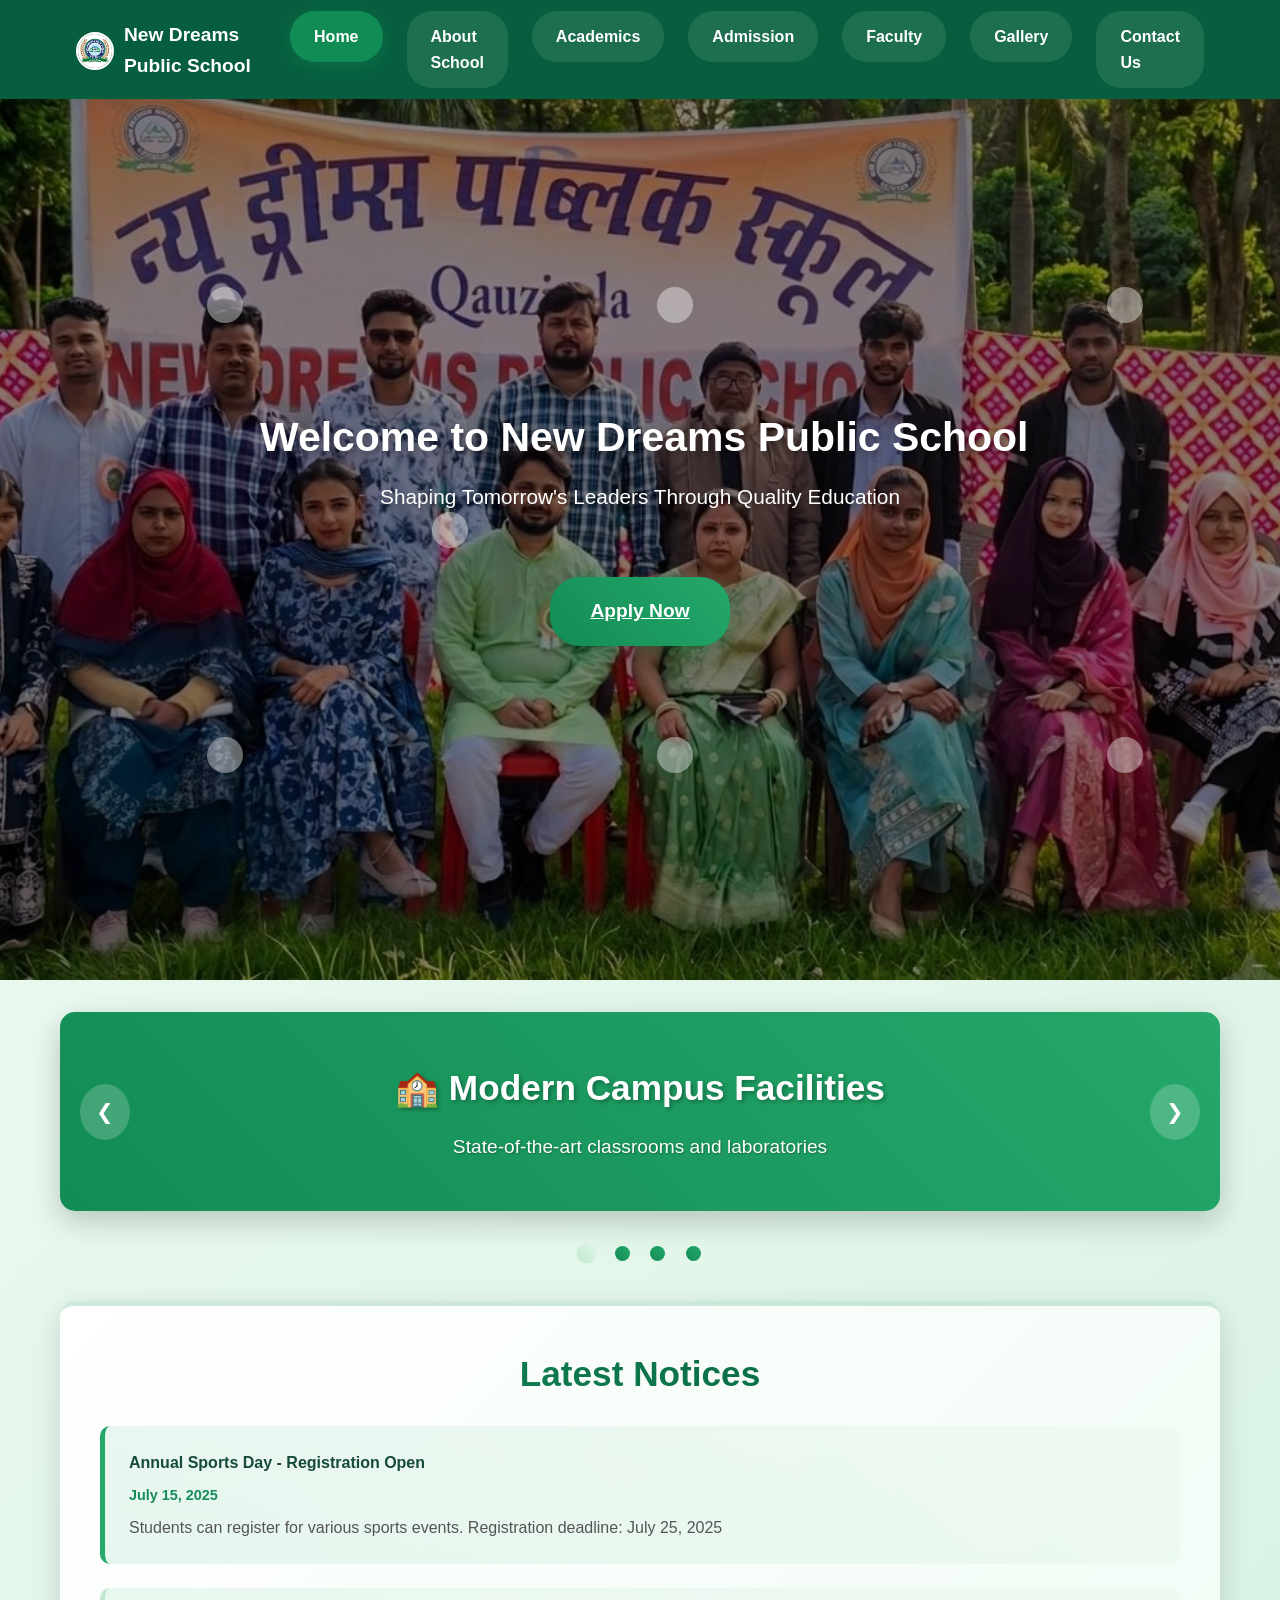
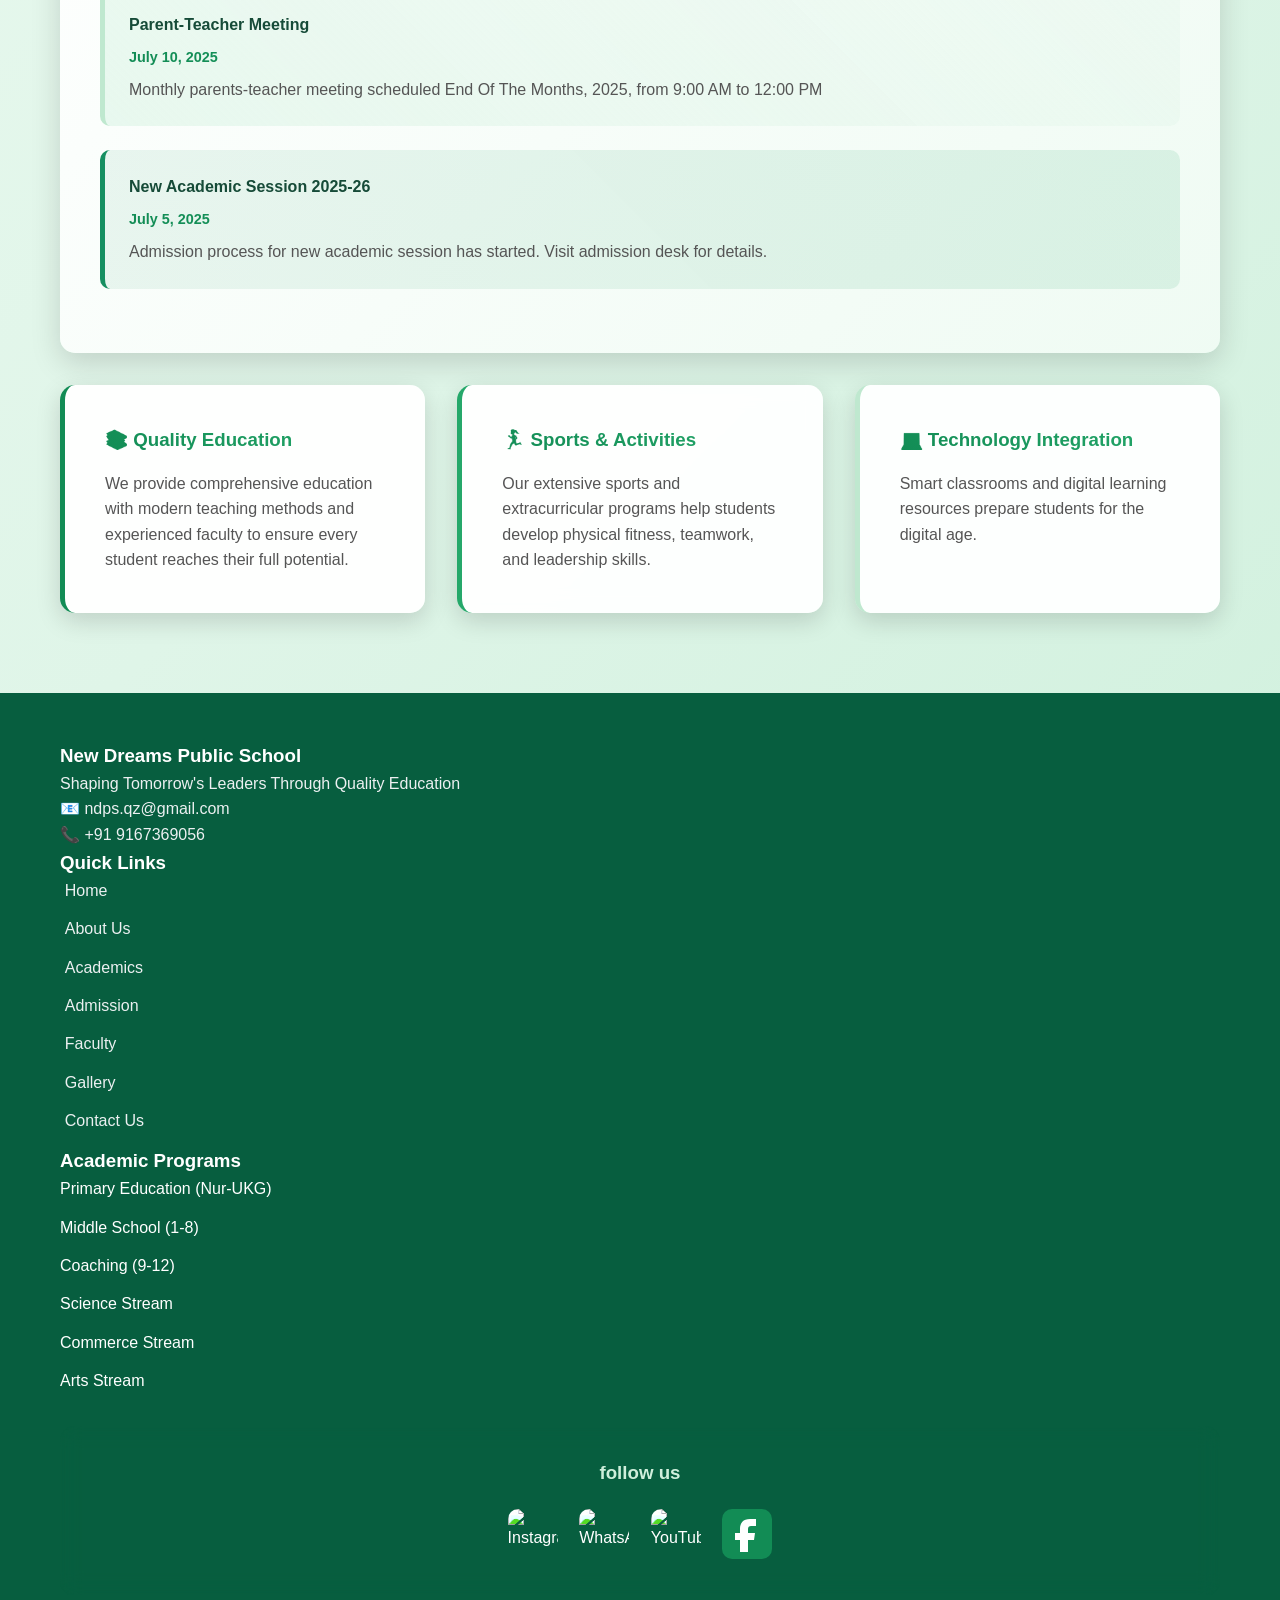
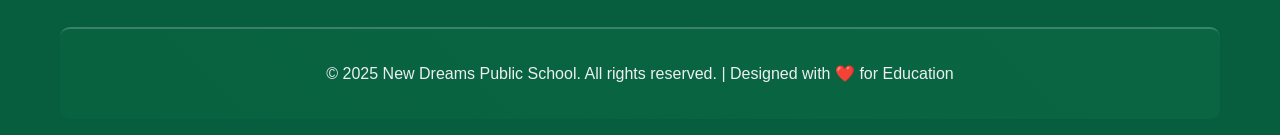
==== commit d5eb1373: "Updated school website" ====
--- a/index.html
+++ b/index.html
@@ -4,7 +4,7 @@
     <meta charset="UTF-8">
     <meta name="viewport" content="width=device-width, initial-scale=1.0">
     <title>New Dreams Public School</title>
-    <link rel="stylesheet" href="css/style.css?v=mobile-menu-42">
+    <link rel="stylesheet" href="css/style.css?v=github-pages-green-restore-2">
 </head>
 <body>
     <link rel="icon" type="image/png" href="images/favicon.png">
@@ -163,6 +163,11 @@
                     <a href="https://youtube.com/@scimfinity2.0?si=DvUNPcOI1l8PMQK2" target="_blank" rel="noopener noreferrer">
                         <img src="https://cdn-icons-png.flaticon.com/512/1384/1384060.png" alt="YouTube" class="social-logo">
                     </a>
+                    <a href="https://www.facebook.com/share/1C4Woa3g3R/" target="_blank" rel="noopener noreferrer" aria-label="Facebook">
+                        <svg class="social-facebook-icon" viewBox="0 0 50 50" aria-hidden="true" focusable="false">
+                            <path d="M29 17h5v-7h-6c-7 0-10 4-10 10v4h-5v7h5v12h8V31h6l1-7h-7v-4c0-2 1-3 3-3z"></path>
+                        </svg>
+                    </a>
                 </div>
             </div>
             <div class="footer-bottom">
--- a/css/style.css
+++ b/css/style.css
@@ -9,7 +9,7 @@
     font-family: 'Segoe UI', Tahoma, Geneva, Verdana, sans-serif;
     line-height: 1.6;
     color: #333;
-    background: linear-gradient(135deg, #74b9ff 0%, #0984e3 50%, #6c5ce7 100%);
+    background: linear-gradient(135deg, #effbf3 0%, #dff5e8 50%, #c9eed8 100%);
     background-attachment: fixed;
     min-height: 100vh;
 }
@@ -22,14 +22,14 @@
 
 /* ==================== COLORFUL HEADER STYLES ==================== */
 header {
-    background: #2962ff;
+    background: #075e3f;
     color: white;
     padding: 0.7rem 0;
     position: fixed;
     top: 0;
     width: 100%;
     z-index: 1000;
-    box-shadow: 0 2px 8px rgba(44, 62, 80, 0.08);
+    box-shadow: 0 2px 8px rgba(7, 94, 63, 0.08);
 }
 
 .header-content {
@@ -91,7 +91,7 @@
 
 nav a:hover,
 nav a.active {
-    background: #2046a8;
+    background: #164b38;
     color: #fff;
 }
 
@@ -136,9 +136,9 @@
         top: 100%;
         left: 0;
         right: 0;
-        background: #2962ff;
+        background: #075e3f;
         padding: 0;
-        box-shadow: 0 4px 10px rgba(44, 62, 80, 0.14);
+        box-shadow: 0 4px 10px rgba(7, 94, 63, 0.14);
         z-index: 995;
     }
     nav.active {
@@ -208,14 +208,14 @@
 }
 
 nav a.active {
-    background: #ff6b6b;
-    box-shadow: 0 4px 15px rgba(255,107,107,0.4);
+    background: #128c55;
+    box-shadow: 0 4px 15px rgba(18,140,85,0.4);
 }
 
 /* Mobile Menu Button */
 .mobile-menu {
     display: none;
-    background: linear-gradient(45deg, #ff6b6b, #4ecdc4);
+    background: linear-gradient(45deg, #128c55, #25a86a);
     border: none;
     color: white;
     font-size: 1.5rem;
@@ -382,7 +382,7 @@
     max-width: 900px;
     margin: 0 auto;
     font-size: 1.05rem;
-    color: #f7f8ff;
+    color: #effbf3;
 }
 
 .faculty-toolbar {
@@ -412,7 +412,7 @@
 .filter-btn {
     border: none;
     background: rgba(255,255,255,0.85);
-    color: #2d3e50;
+    color: #164b38;
     padding: 0.7rem 1rem;
     border-radius: 999px;
     cursor: pointer;
@@ -423,7 +423,7 @@
 
 .filter-btn.active,
 .filter-btn:hover {
-    background: linear-gradient(45deg, #ff6b6b, #feca57);
+    background: linear-gradient(45deg, #128c55, #bfe8cf);
     color: white;
     transform: translateY(-2px);
 }
@@ -435,8 +435,8 @@
 }
 
 .faculty-card {
-    background: linear-gradient(135deg, rgba(255,255,255,0.96), rgba(245,249,255,0.96));
-    border: 1px solid rgba(41, 98, 255, 0.16);
+    background: linear-gradient(135deg, rgba(255,255,255,0.98), rgba(239,251,243,0.98));
+    border: 1px solid rgba(7, 94, 63, 0.16);
     border-radius: 24px;
     padding: 1rem;
     box-shadow: 0 14px 30px rgba(0,0,0,0.12);
@@ -447,7 +447,7 @@
     align-items: center;
     justify-content: center;
     text-align: center;
-    min-height: 380px;
+    min-height: 0;
     animation: fadeInUp 0.6s ease both;
 }
 
@@ -459,17 +459,18 @@
 .faculty-image {
     width: 100%;
     height: 280px;
-    object-fit: cover;
+    object-fit: contain;
+    object-position: center;
     border-radius: 18px;
     margin-bottom: 1rem;
-    background: linear-gradient(135deg, #dfe9ff, #fce4ec);
+    background: #fff;
     border: 1px solid rgba(255,255,255,0.8);
 }
 
 .faculty-placeholder {
     font-size: 0.95rem;
     font-weight: 700;
-    color: #5a6b83;
+    color: #164b38;
     letter-spacing: 0.02em;
     padding: 0.3rem 0.4rem;
 }
@@ -483,11 +484,11 @@
     border: none;
     border-radius: 999px;
     padding: 0.8rem 1.3rem;
-    background: linear-gradient(45deg, #2962ff, #4ecdc4);
+    background: linear-gradient(45deg, #075e3f, #25a86a);
     color: white;
     cursor: pointer;
     font-weight: 700;
-    box-shadow: 0 8px 20px rgba(41,98,255,0.25);
+    box-shadow: 0 8px 20px rgba(7,94,63,0.25);
 }
 
 @media (max-width: 1024px) {
@@ -606,7 +607,7 @@
 }
 
 .cta-button {
-    background: linear-gradient(45deg, #ff6b6b, #feca57);
+    background: linear-gradient(45deg, #128c55, #bfe8cf);
     color: white;
     border: none;
     padding: 1.2rem 2.5rem;
@@ -614,7 +615,7 @@
     font-weight: bold;
     border-radius: 30px;
     cursor: pointer;
-    box-shadow: 0 6px 20px rgba(255,107,107,0.4);
+    box-shadow: 0 6px 20px rgba(18,140,85,0.4);
     transition: all 0.3s ease;
     position: relative;
     z-index: 1;
@@ -626,18 +627,18 @@
 @keyframes buttonPulse {
     0%, 100% {
         transform: scale(1);
-        box-shadow: 0 6px 20px rgba(255,107,107,0.4);
+        box-shadow: 0 6px 20px rgba(18,140,85,0.4);
     }
     50% {
         transform: scale(1.05);
-        box-shadow: 0 8px 25px rgba(255,107,107,0.6);
+        box-shadow: 0 8px 25px rgba(18,140,85,0.6);
     }
 }
 
 .cta-button:hover {
-    background: linear-gradient(45deg, #feca57, #ff6b6b);
+    background: linear-gradient(45deg, #bfe8cf, #128c55);
     transform: translateY(-3px);
-    box-shadow: 0 10px 25px rgba(255,107,107,0.5);
+    box-shadow: 0 10px 25px rgba(18,140,85,0.5);
 }
 
 /* ==================== COLORFUL SLIDER STYLES ==================== */
@@ -663,19 +664,19 @@
 }
 
 .slide:nth-child(1) {
-    background: linear-gradient(45deg, #667eea 0%, #764ba2 100%);
+    background: linear-gradient(45deg, #128c55 0%, #075e3f 100%);
 }
 
 .slide:nth-child(2) {
-    background: linear-gradient(45deg, #f093fb 0%, #f5576c 100%);
+    background: linear-gradient(45deg, #25a86a 0%, #0f5f43 100%);
 }
 
 .slide:nth-child(3) {
-    background: linear-gradient(45deg, #4facfe 0%, #00f2fe 100%);
+    background: linear-gradient(45deg, #168f61 0%, #bfe8cf 100%);
 }
 
 .slide:nth-child(4) {
-    background: linear-gradient(45deg, #43e97b 0%, #38f9d7 100%);
+    background: linear-gradient(45deg, #25a86a 0%, #bfe8cf 100%);
 }
 
 .slide-content h2 {
@@ -727,7 +728,7 @@
     height: 15px;
     width: 15px;
     margin: 0 8px;
-    background: linear-gradient(45deg, #ff6b6b, #4ecdc4);
+    background: linear-gradient(45deg, #128c55, #25a86a);
     border-radius: 50%;
     display: inline-block;
     cursor: pointer;
@@ -735,7 +736,7 @@
 }
 
 .dot.active {
-    background: linear-gradient(45deg, #feca57, #ff9ff3);
+    background: linear-gradient(45deg, #bfe8cf, #dff5e8);
     transform: scale(1.3);
 }
 
@@ -751,7 +752,7 @@
     border-radius: 15px;
     box-shadow: 0 8px 25px rgba(0,0,0,0.15);
     margin-bottom: 2rem;
-    border-left: 5px solid #3498db;
+    border-left: 5px solid #168f61;
     transition: all 0.3s ease;
 }
 
@@ -761,27 +762,27 @@
 }
 
 .card:nth-child(odd) {
-    border-left-color: #ff6b6b;
+    border-left-color: #128c55;
 }
 
 .card:nth-child(even) {
-    border-left-color: #4ecdc4;
+    border-left-color: #25a86a;
 }
 
 .card:nth-child(3n) {
-    border-left-color: #feca57;
+    border-left-color: #bfe8cf;
 }
 
 .card:nth-child(4n) {
-    border-left-color: #a29bfe;
+    border-left-color: #168f61;
 }
 
 .card:nth-child(5n) {
-    border-left-color: #fd79a8;
+    border-left-color: #128c55;
 }
 
 .card h2 {
-    background: linear-gradient(45deg, #667eea, #764ba2);
+    background: linear-gradient(45deg, #128c55, #075e3f);
     -webkit-background-clip: text;
     -webkit-text-fill-color: transparent;
     background-clip: text;
@@ -790,7 +791,7 @@
 }
 
 .card h3 {
-    background: linear-gradient(45deg, #ff6b6b, #4ecdc4);
+    background: linear-gradient(45deg, #128c55, #25a86a);
     -webkit-background-clip: text;
     -webkit-text-fill-color: transparent;
     background-clip: text;
@@ -799,7 +800,7 @@
 }
 
 .card h4 {
-    background: linear-gradient(45deg, #feca57, #ff9ff3);
+    background: linear-gradient(45deg, #bfe8cf, #dff5e8);
     -webkit-background-clip: text;
     -webkit-text-fill-color: transparent;
     background-clip: text;
@@ -836,11 +837,11 @@
     border-radius: 15px;
     margin: 2rem 0;
     box-shadow: 0 10px 30px rgba(0,0,0,0.15);
-    border-top: 5px solid #f39c12;
+    border-top: 5px solid #25a86a;
 }
 
 .notice-board h2 {
-    background: linear-gradient(45deg, #667eea, #764ba2);
+    background: linear-gradient(45deg, #128c55, #075e3f);
     -webkit-background-clip: text;
     -webkit-text-fill-color: transparent;
     background-clip: text;
@@ -851,8 +852,8 @@
 }
 
 .notice-item {
-    background: linear-gradient(45deg, rgba(255,107,107,0.1), rgba(78,205,196,0.1));
-    border-left: 5px solid #ff6b6b;
+    background: linear-gradient(45deg, rgba(18,140,85,0.1), rgba(37,168,106,0.1));
+    border-left: 5px solid #128c55;
     padding: 1.5rem;
     margin-bottom: 1.5rem;
     border-radius: 10px;
@@ -860,18 +861,18 @@
 }
 
 .notice-item:nth-child(even) {
-    background: linear-gradient(45deg, rgba(78,205,196,0.1), rgba(69,183,209,0.1));
-    border-left-color: #4ecdc4;
+    background: linear-gradient(45deg, rgba(37,168,106,0.1), rgba(191,232,207,0.1));
+    border-left-color: #25a86a;
 }
 
 .notice-item:nth-child(3n) {
-    background: linear-gradient(45deg, rgba(254,202,87,0.1), rgba(255,159,243,0.1));
-    border-left-color: #feca57;
+    background: linear-gradient(45deg, rgba(223,245,232,0.7), rgba(191,232,207,0.1));
+    border-left-color: #bfe8cf;
 }
 
 .notice-item:nth-child(4n) {
-    background: linear-gradient(45deg, rgba(162,155,254,0.1), rgba(253,121,168,0.1));
-    border-left-color: #a29bfe;
+    background: linear-gradient(45deg, rgba(18,140,85,0.08), rgba(37,168,106,0.12));
+    border-left-color: #168f61;
 }
 
 .notice-item:hover {
@@ -879,13 +880,13 @@
 }
 
 .notice-item h4 {
-    color: #2c3e50;
+    color: #164b38;
     font-weight: bold;
     margin-bottom: 0.5rem;
 }
 
 .notice-date {
-    background: linear-gradient(45deg, #667eea, #4ecdc4);
+    background: linear-gradient(45deg, #128c55, #25a86a);
     -webkit-background-clip: text;
     -webkit-text-fill-color: transparent;
     background-clip: text;
@@ -909,27 +910,27 @@
 .gallery .card {
     text-align: center;
     overflow: hidden;
-    border-left: 5px solid #9b59b6;
+    border-left: 5px solid #075e3f;
 }
 
 .gallery .card:nth-child(1) {
-    border-left-color: #ff6b6b;
+    border-left-color: #128c55;
 }
 
 .gallery .card:nth-child(2) {
-    border-left-color: #4ecdc4;
+    border-left-color: #25a86a;
 }
 
 .gallery .card:nth-child(3) {
-    border-left-color: #feca57;
+    border-left-color: #bfe8cf;
 }
 
 .gallery .card:nth-child(4) {
-    border-left-color: #a29bfe;
+    border-left-color: #168f61;
 }
 
 .gallery .card:nth-child(5) {
-    border-left-color: #fd79a8;
+    border-left-color: #128c55;
 }
 
 .gallery .card img {
@@ -948,7 +949,7 @@
 }
 
 .gallery .card h3 {
-    background: linear-gradient(45deg, #9b59b6, #667eea);
+    background: linear-gradient(45deg, #075e3f, #128c55);
     -webkit-background-clip: text;
     -webkit-text-fill-color: transparent;
     background-clip: text;
@@ -958,7 +959,7 @@
 /* ==================== COLORFUL EVENTS SECTION ==================== */
 .section-title {
     text-align: center;
-    background: linear-gradient(45deg, #667eea, #764ba2, #f093fb, #f5576c);
+    background: linear-gradient(45deg, #128c55, #075e3f, #25a86a, #0f5f43);
     -webkit-background-clip: text;
     -webkit-text-fill-color: transparent;
     background-clip: text;
@@ -981,28 +982,28 @@
     overflow: hidden;
     box-shadow: 0 8px 25px rgba(0,0,0,0.15);
     text-align: center;
-    border-top: 5px solid #ff6b6b;
+    border-top: 5px solid #128c55;
     transition: all 0.3s ease;
 }
 
 .event-card:nth-child(1) {
-    border-top-color: #ff6b6b;
+    border-top-color: #128c55;
 }
 
 .event-card:nth-child(2) {
-    border-top-color: #4ecdc4;
+    border-top-color: #25a86a;
 }
 
 .event-card:nth-child(3) {
-    border-top-color: #feca57;
+    border-top-color: #bfe8cf;
 }
 
 .event-card:nth-child(4) {
-    border-top-color: #a29bfe;
+    border-top-color: #168f61;
 }
 
 .event-card:nth-child(5) {
-    border-top-color: #fd79a8;
+    border-top-color: #128c55;
 }
 
 .event-card:hover {
@@ -1019,7 +1020,7 @@
 
 .event-card h3 {
     padding: 1rem;
-    background: linear-gradient(45deg, #667eea, #f093fb);
+    background: linear-gradient(45deg, #128c55, #25a86a);
     -webkit-background-clip: text;
     -webkit-text-fill-color: transparent;
     background-clip: text;
@@ -1034,7 +1035,7 @@
 .form-group label {
     display: block;
     margin-bottom: 0.5rem;
-    background: linear-gradient(45deg, #667eea, #764ba2);
+    background: linear-gradient(45deg, #128c55, #075e3f);
     -webkit-background-clip: text;
     -webkit-text-fill-color: transparent;
     background-clip: text;
@@ -1058,14 +1059,14 @@
 .form-group select:focus,
 .form-group textarea:focus {
     outline: none;
-    border: 2px solid #667eea;
+    border: 2px solid #128c55;
     background: rgba(255,255,255,1);
     transform: scale(1.02);
-    box-shadow: 0 5px 15px rgba(102,126,234,0.2);
+    box-shadow: 0 5px 15px rgba(18,140,85,0.2);
 }
 
 .btn {
-    background: linear-gradient(45deg, #667eea, #764ba2);
+    background: linear-gradient(45deg, #128c55, #075e3f);
     color: white;
     padding: 1.2rem 2.5rem;
     border: none;
@@ -1074,19 +1075,19 @@
     font-weight: bold;
     cursor: pointer;
     transition: all 0.3s ease;
-    box-shadow: 0 6px 20px rgba(102,126,234,0.3);
+    box-shadow: 0 6px 20px rgba(18,140,85,0.3);
 }
 
 .btn:hover {
-    background: linear-gradient(45deg, #764ba2, #667eea);
+    background: linear-gradient(45deg, #075e3f, #128c55);
     transform: translateY(-3px);
-    box-shadow: 0 10px 25px rgba(102,126,234,0.4);
+    box-shadow: 0 10px 25px rgba(18,140,85,0.4);
 }
 
 /* ==================== COLORFUL FOOTER STYLES ==================== */
 
 footer {
-    background: #34495e; /* Or your preferred background */
+    background: #164b38; /* Or your preferred background */
     color: white;
     padding: 3rem 0 1rem 0;
     margin-top: 3rem;
@@ -1130,8 +1131,8 @@
 }
 
 .footer-section a:hover {
-    background: rgba(255,107,107,0.2);
-    color: #4ecdc4;
+    background: rgba(18,140,85,0.2);
+    color: #25a86a;
 }
 
 .footer-section p {
@@ -1148,7 +1149,7 @@
 }
 
 .social-icons h3 {
-    background: linear-gradient(45deg, #feca57, #ff9ff3);
+    background: linear-gradient(45deg, #bfe8cf, #dff5e8);
     -webkit-background-clip: text;
     -webkit-text-fill-color: transparent;
     background-clip: text;
@@ -1165,6 +1166,39 @@
     filter: brightness(1.2) saturate(1.3);
 }
 
+.social-icons > .footer-section {
+    display: flex;
+    flex-direction: row;
+    flex-wrap: wrap;
+    align-items: center;
+    justify-content: center;
+    gap: 0.75rem;
+}
+
+.social-icons > .footer-section > a {
+    display: inline-flex;
+    align-items: center;
+    justify-content: center;
+}
+
+.social-icons .social-logo {
+    margin: 0;
+}
+
+.social-facebook-icon {
+    width: 50px;
+    height: 50px;
+    border-radius: 10px;
+    background: #128c55;
+    fill: #fff;
+    transition: transform 0.3s ease, filter 0.3s ease;
+}
+
+.social-icons a:hover .social-facebook-icon {
+    transform: scale(1.2);
+    filter: brightness(1.15);
+}
+
 .social-logo:hover {
     transform: scale(1.2);
     filter: brightness(1.4) saturate(1.5);
@@ -1174,7 +1208,7 @@
     text-align: center;
     padding: 2rem;
     border-top: 2px solid rgba(255,255,255,0.2);
-    background: linear-gradient(45deg, rgba(255,107,107,0.1), rgba(78,205,196,0.1));
+    background: linear-gradient(45deg, rgba(18,140,85,0.1), rgba(37,168,106,0.1));
     border-radius: 10px;
     margin-top: 2rem;
     color: #ecf0f1;
@@ -1250,6 +1284,98 @@
         gap: 2rem;
         text-align: center;
     }
+
+    .header-content {
+        position: relative;
+        flex-direction: row;
+        align-items: center;
+        justify-content: space-between;
+        gap: 0;
+    }
+
+    .logo {
+        max-width: calc(100% - 50px);
+        gap: 8px;
+        margin-top: 0;
+        font-size: clamp(0.9rem, 4vw, 1.2rem);
+        white-space: nowrap;
+    }
+
+    .logo img {
+        flex: 0 0 auto;
+    }
+
+    .mobile-menu {
+        position: static;
+        display: inline-flex;
+        width: 42px;
+        min-width: 42px;
+        height: 42px;
+        align-items: center;
+        justify-content: center;
+        padding: 0;
+        transform: none;
+        border-radius: 10px;
+        background: #128c55;
+        font-size: 21px;
+        line-height: 1;
+    }
+
+    nav {
+        position: absolute;
+        top: 100%;
+        right: 0;
+        left: 0;
+        z-index: 995;
+        width: 100%;
+        margin: 0;
+        padding: 0;
+        background: #075e3f;
+        box-shadow: 0 4px 10px rgba(7, 94, 63, 0.14);
+    }
+
+    nav ul {
+        gap: 0;
+        margin: 0;
+        padding: 0.5rem 0;
+        border-radius: 0;
+        background: rgba(0, 0, 0, 0.18);
+    }
+
+    nav a {
+        margin: 0;
+        padding: 0.85rem 1rem;
+        border-radius: 0;
+        border-bottom: 1px solid rgba(255, 255, 255, 0.08);
+    }
+
+    nav a:last-child {
+        border-bottom: 0;
+    }
+
+    .hero {
+        min-height: min(72vh, 620px);
+        padding: 4rem 0 3rem;
+    }
+
+    .hero-content {
+        min-height: 0;
+        padding: 1rem 0 2rem;
+    }
+
+    .hero h1 {
+        white-space: normal;
+        overflow-wrap: break-word;
+    }
+
+    .admissions-cta-actions {
+        flex-direction: column;
+        align-items: stretch;
+    }
+
+    .admissions-cta-button {
+        width: 100%;
+    }
 }
 
 /* Small Mobile Styles */
@@ -1275,7 +1401,7 @@
 }
 
 .gradient-text {
-    background: linear-gradient(45deg, #667eea, #764ba2, #f093fb, #f5576c);
+    background: linear-gradient(45deg, #128c55, #075e3f, #25a86a, #0f5f43);
     -webkit-background-clip: text;
     -webkit-text-fill-color: transparent;
     background-clip: text;
@@ -1284,5 +1410,218 @@
 .colorful-border {
     border: 3px solid transparent;
     background: linear-gradient(white, white) padding-box, 
-                linear-gradient(45deg, #ff6b6b, #4ecdc4, #feca57) border-box;
-}
+                linear-gradient(45deg, #128c55, #25a86a, #bfe8cf) border-box;
+}
+
+.admissions-cta-actions {
+    display: flex;
+    flex-wrap: wrap;
+    align-items: center;
+    gap: 0.9rem;
+    margin-top: 1.25rem;
+}
+
+.admissions-cta-button {
+    display: inline-flex;
+    min-height: 48px;
+    align-items: center;
+    justify-content: center;
+    padding: 0.8rem 1.25rem;
+    border: 0;
+    border-radius: 30px;
+    background: linear-gradient(45deg, #128c55, #25a86a);
+    box-shadow: 0 6px 18px rgba(18, 140, 85, 0.25);
+    color: #fff;
+    font-weight: 700;
+    line-height: 1.3;
+    text-align: center;
+    text-decoration: none;
+    transition: transform 0.2s ease, box-shadow 0.2s ease;
+}
+
+.admissions-cta-button:hover {
+    transform: translateY(-2px);
+    box-shadow: 0 9px 22px rgba(18, 140, 85, 0.32);
+}
+
+.admissions-cta-button:focus-visible {
+    outline: 3px solid #0f5f43;
+    outline-offset: 3px;
+}
+
+.faculty-photo-frame {
+    width: 100%;
+    max-width: 280px;
+    margin-bottom: 1rem;
+}
+
+.faculty-photo-frame .faculty-image {
+    display: block;
+    margin-bottom: 0;
+}
+
+.faculty-photo-placeholder {
+    display: flex;
+    min-height: 280px;
+    align-items: center;
+    justify-content: center;
+    padding: 1rem;
+    border: 1px solid rgba(255, 255, 255, 0.8);
+    border-radius: 18px;
+    background: linear-gradient(135deg, #dff5e8, #bfe8cf);
+    color: #164b38;
+    font-size: 0.95rem;
+    font-weight: 700;
+    text-align: center;
+}
+
+/* Original NDPS palette recovered from the October 2026 Git history. */
+:root {
+    --soft-green: #dff5e8;
+    --mint-green: #bfe8cf;
+    --teal-green: #25a86a;
+    --deep-green: #128c55;
+    --forest-green: #075e3f;
+    --green-ink: #164b38;
+}
+
+body {
+    color: var(--green-ink);
+    background: linear-gradient(135deg, #effbf3 0%, var(--soft-green) 52%, #c9eed8 100%);
+}
+
+header,
+nav {
+    background: var(--forest-green);
+}
+
+nav a {
+    background: rgba(191, 232, 207, 0.12);
+}
+
+nav a:hover,
+nav a.active {
+    background: var(--deep-green);
+}
+
+.mobile-menu {
+    background: var(--deep-green);
+}
+
+.hero {
+    background-color: var(--deep-green);
+}
+
+.cta-button {
+    background: linear-gradient(45deg, var(--deep-green), var(--teal-green));
+    box-shadow: 0 6px 18px rgba(18, 140, 85, 0.28);
+}
+
+.cta-button:hover {
+    background: linear-gradient(45deg, var(--forest-green), var(--deep-green));
+}
+
+.card,
+.notice-board,
+.faculty-card,
+.admissions-cta {
+    border-color: rgba(18, 140, 85, 0.18);
+}
+
+.notice-board,
+.admissions-cta {
+    background: linear-gradient(135deg, rgba(255, 255, 255, 0.98), rgba(239, 251, 243, 0.98));
+}
+
+.notice-item,
+.card {
+    border-left-color: var(--teal-green);
+}
+
+.card h4 {
+    background: none;
+    color: var(--forest-green);
+    -webkit-text-fill-color: currentColor;
+}
+
+.admissions-cta {
+    margin: 2rem 0 2.5rem;
+    padding: clamp(1.5rem, 4vw, 2.5rem);
+    border-top: 5px solid var(--teal-green);
+    text-align: center;
+}
+
+.admissions-cta h2 {
+    margin-bottom: 0.65rem;
+    color: var(--forest-green);
+    font-size: clamp(1.6rem, 3vw, 2.1rem);
+}
+
+.admissions-cta > p {
+    max-width: 720px;
+    margin: 0 auto;
+    color: var(--green-ink);
+}
+
+.admissions-cta .admissions-cta-note {
+    margin-top: 0.65rem;
+    font-size: 0.92rem;
+}
+
+.admissions-cta-actions {
+    justify-content: center;
+    margin-top: 1.5rem;
+}
+
+.admissions-cta-button {
+    min-height: 50px;
+    border: 1px solid transparent;
+    border-radius: 12px;
+}
+
+.admissions-cta-whatsapp {
+    color: #fff;
+    background: #168f61;
+    box-shadow: 0 4px 12px rgba(22, 143, 97, 0.22);
+}
+
+.admissions-cta-whatsapp:hover {
+    background: #0f754e;
+    box-shadow: 0 7px 16px rgba(22, 143, 97, 0.28);
+}
+
+.admissions-cta-call {
+    color: #0f5f43;
+    background: #fff;
+    border-color: #b8d9ca;
+    box-shadow: 0 3px 10px rgba(15, 95, 67, 0.08);
+}
+
+.admissions-cta-call:hover {
+    background: #f1f8f4;
+    border-color: #78b99b;
+    box-shadow: 0 6px 14px rgba(15, 95, 67, 0.14);
+}
+
+.admissions-cta-button:active {
+    transform: translateY(1px);
+}
+
+.admissions-cta-button:focus-visible {
+    outline: 3px solid var(--forest-green);
+    outline-offset: 3px;
+}
+
+footer {
+    background: var(--forest-green);
+}
+
+@media (max-width: 768px) {
+    .mobile-menu {
+        background: var(--deep-green);
+    }
+
+    .admissions-cta-actions {
+        justify-content: center;
+    }
+}
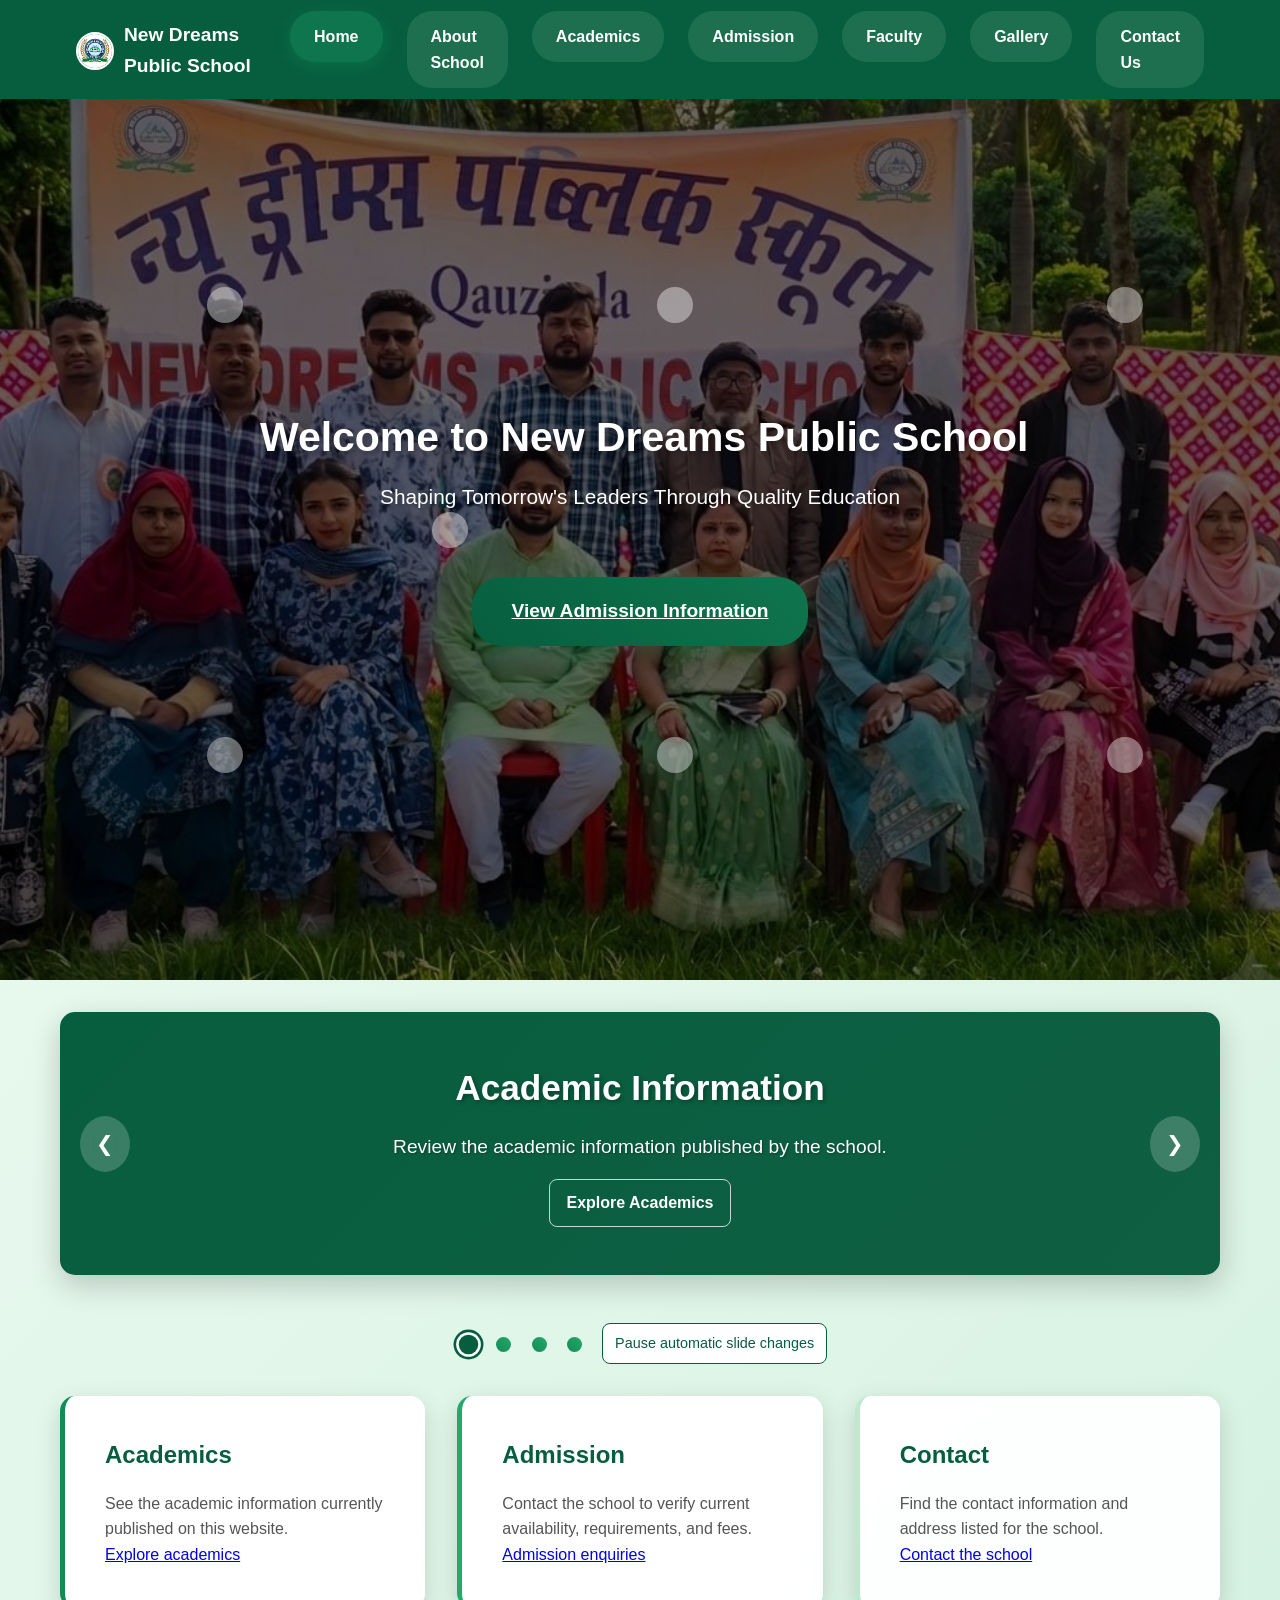
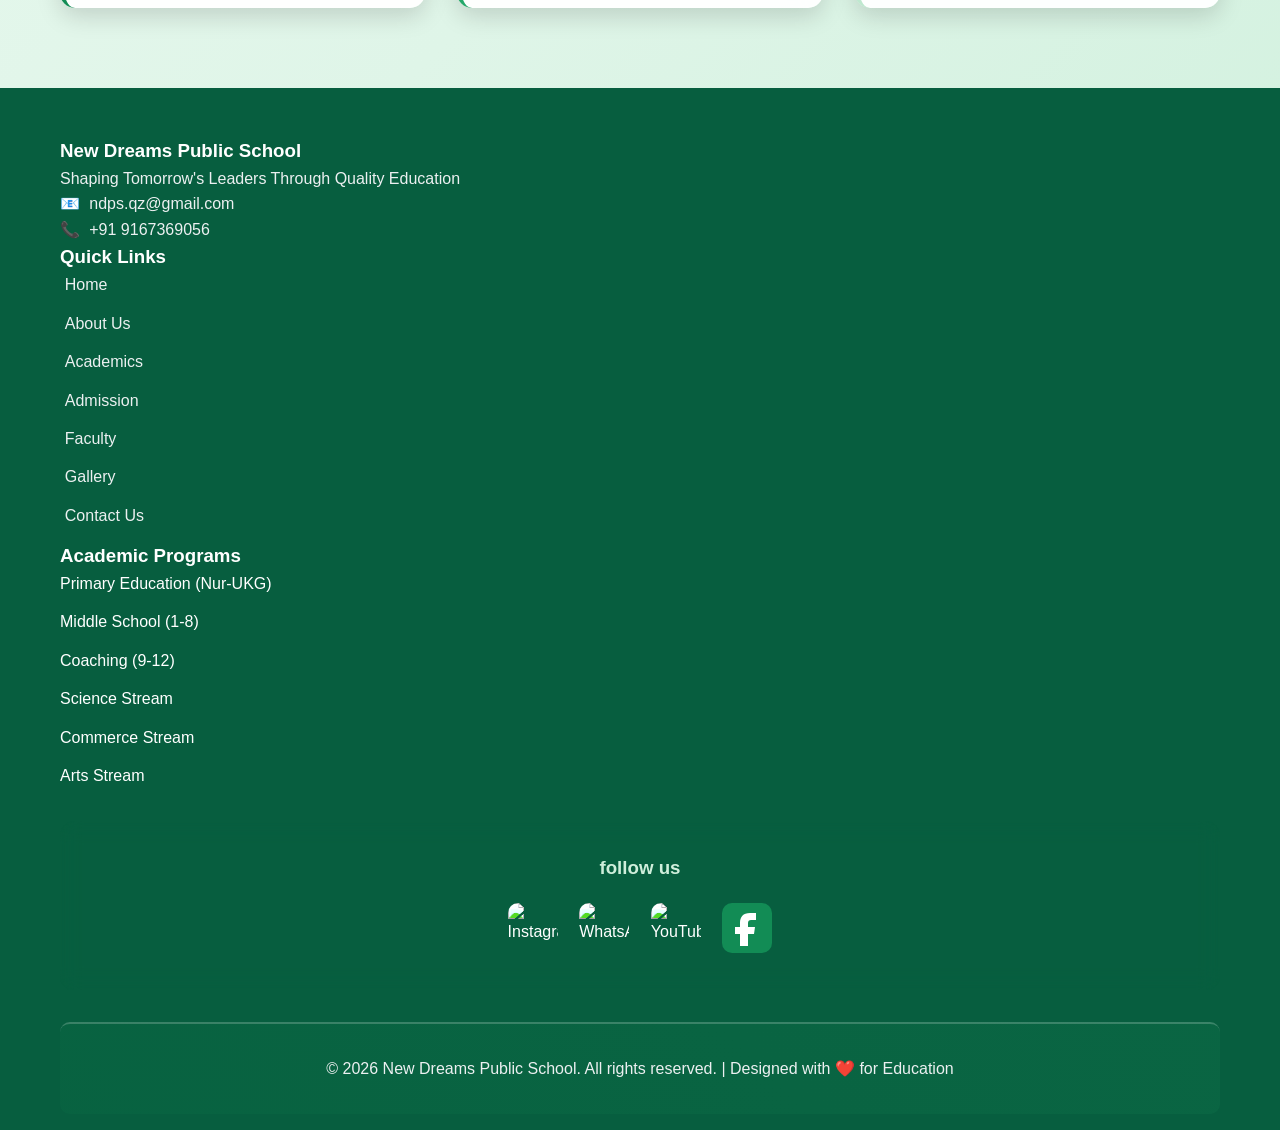
==== commit bcf3a6e3: "Improve school website for launch" ====
--- a/index.html
+++ b/index.html
@@ -3,22 +3,26 @@
 <head>
     <meta charset="UTF-8">
     <meta name="viewport" content="width=device-width, initial-scale=1.0">
-    <title>New Dreams Public School</title>
+    <title>New Dreams Public School | Home</title>
+    <meta name="description" content="Visit the official New Dreams Public School website for school information, academics, admission enquiries, faculty, gallery, and contact details.">
+    <meta property="og:type" content="website">
+    <meta property="og:site_name" content="New Dreams Public School">
+    <meta property="og:title" content="New Dreams Public School">
+    <meta property="og:description" content="School information, academics, admission enquiries, faculty, gallery, and contact details.">
+    <link rel="icon" type="image/png" href="images/favicon.png">
     <link rel="stylesheet" href="css/style.css?v=github-pages-green-restore-2">
 </head>
 <body>
-    <link rel="icon" type="image/png" href="images/favicon.png">
-
     <header>
         <div class="container">
             <div class="header-content">
                 <div class="logo">
-                    <img src="images/favicon.png" alt="School Logo">
+                    <img src="images/favicon.png" alt="">
                     New Dreams Public School
                 </div>
-                <nav>
+                <nav aria-label="Primary navigation">
                     <ul id="navMenu">
-                        <li><a href="index.html" class="active">Home</a></li>
+                        <li><a href="index.html" class="active" aria-current="page">Home</a></li>
                         <li><a href="about.html">About School</a></li>
                         <li><a href="academics.html">Academics</a></li>
                         <li><a href="admission.html">Admission</a></li>
@@ -27,7 +31,7 @@
                         <li><a href="contact.html">Contact Us</a></li>
                     </ul>
                 </nav>
-                <button class="mobile-menu" onclick="toggleMobileMenu()">☰</button>
+                <button class="mobile-menu" type="button" onclick="toggleMobileMenu()" aria-controls="navMenu" aria-expanded="false" aria-label="Open navigation menu">☰</button>
             </div>
         </div>
     </header>
@@ -38,7 +42,7 @@
                 <div class="hero-content">
                     <h1>Welcome to New Dreams Public School</h1>
                     <p>Shaping Tomorrow's Leaders Through Quality Education</p>
-                    <a href="admission.html" class="cta-button">Apply Now</a>
+                    <a href="admission.html" class="cta-button">View Admission Information</a>
                 </div>
             </div>
         </section>
@@ -46,73 +50,64 @@
         <div class="container">
             <div class="slider-container">
                 <div class="slider" id="slider">
-                    <div class="slide" style="background: linear-gradient(45deg, #128c55 0%, #25a86a 100%);">
+                    <div class="slide">
                         <div class="slide-content">
-                            <h2>🏫 Modern Campus Facilities</h2>
-                            <p>State-of-the-art classrooms and laboratories</p>
+                            <h2>Academic Information</h2>
+                            <p>Review the academic information published by the school.</p>
+                            <a href="academics.html" class="slide-link">Explore Academics</a>
                         </div>
                     </div>
-                    <div class="slide" style="background: linear-gradient(45deg, #168f61 0%, #61c58f 100%);">
+                    <div class="slide">
                         <div class="slide-content">
-                            <h2>👨‍🏫 Expert Faculty</h2>
-                            <p>Experienced teachers dedicated to student success</p>
+                            <h2>Faculty</h2>
+                            <p>View the faculty information available on this website.</p>
+                            <a href="faculty.html" class="slide-link">Meet the Faculty</a>
                         </div>
                     </div>
-                    <div class="slide" style="background: linear-gradient(45deg, #2a9d70 0%, #8bd9ad 100%);">
+                    <div class="slide">
                         <div class="slide-content">
-                            <h2>🏆 Academic Excellence</h2>
-                            <p>Consistently high performance in academics and sports</p>
+                            <h2>Admission Information</h2>
+                            <p>Contact the school to confirm current admission details.</p>
+                            <a href="admission.html" class="slide-link">Admission Enquiries</a>
                         </div>
                     </div>
                     
-                <div class="slide" style="background: linear-gradient(45deg, #25a86a 0%, #9be5b7 100%);">
+                    <div class="slide">
                         <div class="slide-content">
-                            <h2>🌟 Holistic Development</h2>
-                            <p>Focus on character building and life skills</p>
+                            <h2>School Gallery</h2>
+                            <p>Browse the photographs published in the school gallery.</p>
+                            <a href="gallery.html" class="slide-link">View Gallery</a>
                         </div>
                     </div>
                 </div>
-                <button class="slider-nav prev" onclick="changeSlide(-1)">❮</button>
-                <button class="slider-nav next" onclick="changeSlide(1)">❯</button>
+                <button class="slider-nav prev" type="button" onclick="changeSlide(-1)" aria-label="Previous slide">❮</button>
+                <button class="slider-nav next" type="button" onclick="changeSlide(1)" aria-label="Next slide">❯</button>
             </div>
-            <div class="slider-dots">
-                <span class="dot active" onclick="currentSlide(1)"></span>
-                <span class="dot" onclick="currentSlide(2)"></span>
-                <span class="dot" onclick="currentSlide(3)"></span>
-                <span class="dot" onclick="currentSlide(4)"></span>
-            </div>
-
-            <div class="notice-board">
-                <h2>Latest Notices</h2>
-                <div class="notice-item">
-                    <h4>Annual Sports Day - Registration Open</h4>
-                    <p class="notice-date">July 15, 2025</p>
-                    <p>Students can register for various sports events. Registration deadline: July 25, 2025</p>
+            <div class="slider-controls">
+                <div class="slider-dots" aria-label="Choose a slide">
+                    <button class="dot active" type="button" onclick="currentSlide(1)" aria-label="Show slide 1" aria-pressed="true"></button>
+                    <button class="dot" type="button" onclick="currentSlide(2)" aria-label="Show slide 2" aria-pressed="false"></button>
+                    <button class="dot" type="button" onclick="currentSlide(3)" aria-label="Show slide 3" aria-pressed="false"></button>
+                    <button class="dot" type="button" onclick="currentSlide(4)" aria-label="Show slide 4" aria-pressed="false"></button>
                 </div>
-                <div class="notice-item">
-                    <h4>Parent-Teacher Meeting</h4>
-                    <p class="notice-date">July 10, 2025</p>
-                    <p>Monthly parents-teacher meeting scheduled End Of The Months, 2025, from 9:00 AM to 12:00 PM</p>
-                </div>
-                <div class="notice-item">
-                    <h4>New Academic Session 2025-26</h4>
-                    <p class="notice-date">July 5, 2025</p>
-                    <p>Admission process for new academic session has started. Visit admission desk for details.</p>
-                </div>
+                <button class="slider-toggle" id="sliderToggle" type="button" aria-pressed="false">Pause automatic slide changes</button>
             </div>
 
             <div class="card-grid">
                 <div class="card">
-                    <h3>📚 Quality Education</h3>
-                    <p>We provide comprehensive education with modern teaching methods and experienced faculty to ensure every student reaches their full potential.</p>
+                    <h2>Academics</h2>
+                    <p>See the academic information currently published on this website.</p>
+                    <a href="academics.html">Explore academics</a>
                 </div>
                 <div class="card">
-                    <h3>🏃‍♀️ Sports & Activities</h3>
-                    <p>Our extensive sports and extracurricular programs help students develop physical fitness, teamwork, and leadership skills.</p>
+                    <h2>Admission</h2>
+                    <p>Contact the school to verify current availability, requirements, and fees.</p>
+                    <a href="admission.html">Admission enquiries</a>
                 </div>
                 <div class="card">
-                    <h3>💻 Technology Integration</h3>
-                    <p>Smart classrooms and digital learning resources prepare students for the digital age.</p>
+                    <h2>Contact</h2>
+                    <p>Find the contact information and address listed for the school.</p>
+                    <a href="contact.html">Contact the school</a>
                 </div>
             </div>
         </div>
@@ -124,8 +119,8 @@
                 <div class="footer-section">
                     <h3>New Dreams Public School</h3>
                     <p>Shaping Tomorrow's Leaders Through Quality Education</p>
-                    <p>📧 ndps.qz@gmail.com</p>
-                    <p>📞 +91 9167369056</p>
+                    <p>📧 <a href="mailto:ndps.qz@gmail.com">ndps.qz@gmail.com</a></p>
+                    <p>📞 <a href="tel:+919167369056">+91 9167369056</a></p>
                 </div>
                 <div class="footer-section">
                     <h3>Quick Links</h3>
@@ -154,10 +149,10 @@
             <div class="social-icons">
                 <h3>follow us</h3>
                 <div class="footer-section">
-                    <a href="https://www.instagram.com/scimfinity?igsh=MXY0OHZ5a3V1NDd2cA==" target="_blank">
+                    <a href="https://www.instagram.com/scimfinity?igsh=MXY0OHZ5a3V1NDd2cA==" target="_blank" rel="noopener noreferrer">
                         <img src="https://cdn-icons-png.flaticon.com/512/2111/2111463.png" alt="Instagram" class="social-logo">
                     </a>
-                    <a href="https://wa.me/919167369056" target="_blank">
+                    <a href="https://wa.me/919167369056" target="_blank" rel="noopener noreferrer">
                         <img src="https://cdn-icons-png.flaticon.com/512/733/733585.png" alt="WhatsApp" class="social-logo">
                     </a>
                     <a href="https://youtube.com/@scimfinity2.0?si=DvUNPcOI1l8PMQK2" target="_blank" rel="noopener noreferrer">
@@ -171,7 +166,7 @@
                 </div>
             </div>
             <div class="footer-bottom">
-                <p>&copy; 2025 New Dreams Public School. All rights reserved. | Designed with ❤️ for Education</p>
+                <p>&copy; 2026 New Dreams Public School. All rights reserved. | Designed with ❤️ for Education</p>
             </div>
         </div>
     </footer>
--- a/css/style.css
+++ b/css/style.css
@@ -1625,3 +1625,251 @@
         justify-content: center;
     }
 }
+
+.visually-hidden {
+    position: absolute;
+    width: 1px;
+    height: 1px;
+    padding: 0;
+    margin: -1px;
+    overflow: hidden;
+    clip: rect(0, 0, 0, 0);
+    white-space: nowrap;
+    border: 0;
+}
+
+.faculty-search-status {
+    min-height: 1.5em;
+    margin-bottom: 1rem;
+    color: var(--green-ink);
+}
+
+.slide:nth-child(1),
+.slide:nth-child(2),
+.slide:nth-child(3),
+.slide:nth-child(4) {
+    background: linear-gradient(135deg, var(--forest-green), #0f5f43);
+}
+
+.slide-link {
+    display: inline-block;
+    margin-top: 1rem;
+    padding: 0.65rem 1rem;
+    border: 1px solid rgba(255, 255, 255, 0.75);
+    border-radius: 8px;
+    color: #fff;
+    font-weight: 700;
+    text-decoration: none;
+}
+
+.slide-link:hover {
+    background: rgba(255, 255, 255, 0.16);
+    text-decoration: underline;
+}
+
+.slider-controls {
+    display: flex;
+    flex-wrap: wrap;
+    align-items: center;
+    justify-content: center;
+    gap: 0.75rem;
+}
+
+.slider-controls .slider-dots {
+    margin-top: 1rem;
+}
+
+.slider-toggle {
+    min-height: 40px;
+    margin-top: 1rem;
+    padding: 0.5rem 0.75rem;
+    border: 1px solid var(--forest-green);
+    border-radius: 8px;
+    background: #fff;
+    color: var(--forest-green);
+    font: inherit;
+    font-size: 0.9rem;
+    cursor: pointer;
+}
+
+.slider-toggle:hover {
+    background: var(--soft-green);
+}
+
+.dot {
+    padding: 0;
+    border: 0;
+    vertical-align: middle;
+}
+
+.footer-section a:hover {
+    color: #fff;
+    text-decoration: underline;
+}
+
+a:focus-visible,
+button:focus-visible,
+input:focus-visible {
+    outline: 3px solid var(--forest-green);
+    outline-offset: 3px;
+    box-shadow: 0 0 0 2px #fff;
+}
+
+.faculty-search input:focus-visible {
+    outline: 3px solid var(--forest-green);
+    outline-offset: 3px;
+    box-shadow: 0 0 0 2px #fff;
+}
+
+.card h2,
+.card h3,
+.gallery .card h3,
+.section-title,
+.event-card h3 {
+    background: none;
+    color: var(--forest-green);
+    -webkit-text-fill-color: currentColor;
+}
+
+.faculty-hero {
+    background: var(--forest-green);
+    border-color: rgba(255, 255, 255, 0.25);
+}
+
+nav a.active,
+nav a:hover {
+    background: #0f754e;
+}
+
+.cta-button {
+    background: linear-gradient(45deg, var(--forest-green), #0f754e);
+}
+
+.cta-button:hover {
+    background: linear-gradient(45deg, #06452f, var(--forest-green));
+}
+
+.admissions-cta-whatsapp {
+    background: #0f754e;
+}
+
+.admissions-cta-whatsapp:hover {
+    background: #0b5e3e;
+}
+
+.dot.active {
+    background: var(--forest-green);
+    box-shadow: 0 0 0 2px #fff, 0 0 0 4px var(--forest-green);
+}
+
+.hero {
+    background-image: linear-gradient(rgba(0, 0, 0, 0.58), rgba(0, 0, 0, 0.58)), url('../images/new.ndps.jpeg');
+}
+
+@media (min-width: 901px) and (max-width: 1100px) {
+    nav ul {
+        gap: 0.2rem;
+    }
+
+    nav a {
+        padding: 0.55rem 0.65rem;
+        font-size: 0.9rem;
+    }
+}
+
+@media (max-width: 900px) {
+    .header-content {
+        position: relative;
+        flex-direction: row;
+        align-items: center;
+        justify-content: space-between;
+        gap: 0;
+    }
+
+    .logo {
+        max-width: calc(100% - 54px);
+        margin-top: 0;
+        font-size: clamp(0.88rem, 3.5vw, 1.15rem);
+        white-space: nowrap;
+    }
+
+    .mobile-menu {
+        display: inline-flex;
+        width: 44px;
+        min-width: 44px;
+        height: 44px;
+        align-items: center;
+        justify-content: center;
+        padding: 0;
+    }
+
+    nav {
+        position: absolute;
+        top: 100%;
+        right: 0;
+        left: 0;
+        z-index: 995;
+        display: none;
+        width: 100%;
+        margin: 0;
+        padding: 0;
+        background: var(--forest-green);
+        box-shadow: 0 4px 10px rgba(7, 94, 63, 0.18);
+    }
+
+    nav.active {
+        display: block;
+    }
+
+    nav ul {
+        flex-direction: column;
+        gap: 0;
+        margin: 0;
+        padding: 0.5rem 0;
+    }
+
+    nav a {
+        display: block;
+        margin: 0;
+        padding: 0.85rem 1rem;
+        border-radius: 0;
+        border-bottom: 1px solid rgba(255, 255, 255, 0.12);
+        font-size: 1rem;
+    }
+}
+
+@media (max-width: 480px) {
+    .container {
+        padding-right: 15px;
+        padding-left: 15px;
+    }
+
+    .card,
+    .notice-board {
+        padding: 1.4rem;
+    }
+
+    .slide {
+        padding: 2.5rem 1.25rem;
+    }
+
+    .slide-content h2 {
+        font-size: 1.6rem;
+    }
+
+    .slider-nav {
+        padding: 0.65rem;
+        font-size: 1rem;
+    }
+}
+
+@media (prefers-reduced-motion: reduce) {
+    *,
+    *::before,
+    *::after {
+        scroll-behavior: auto !important;
+        animation-duration: 0.01ms !important;
+        animation-iteration-count: 1 !important;
+        transition-duration: 0.01ms !important;
+    }
+}
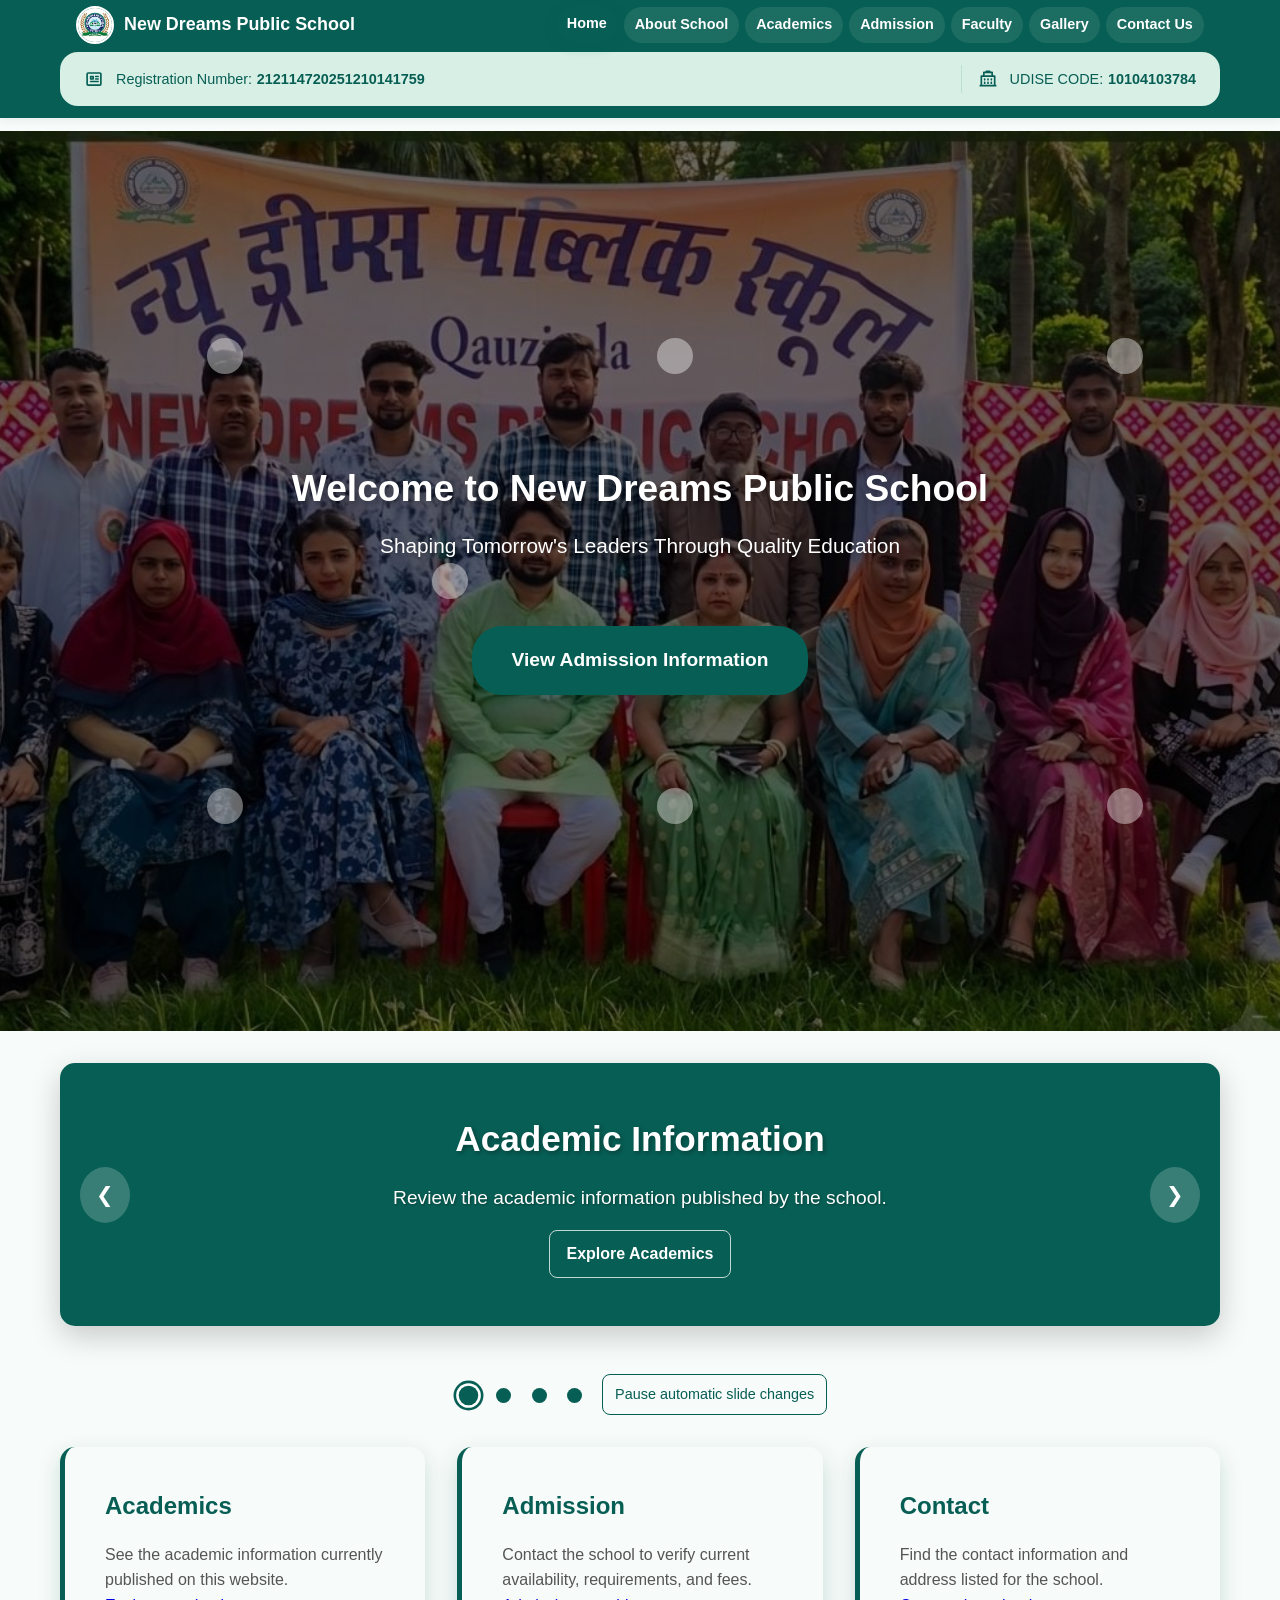
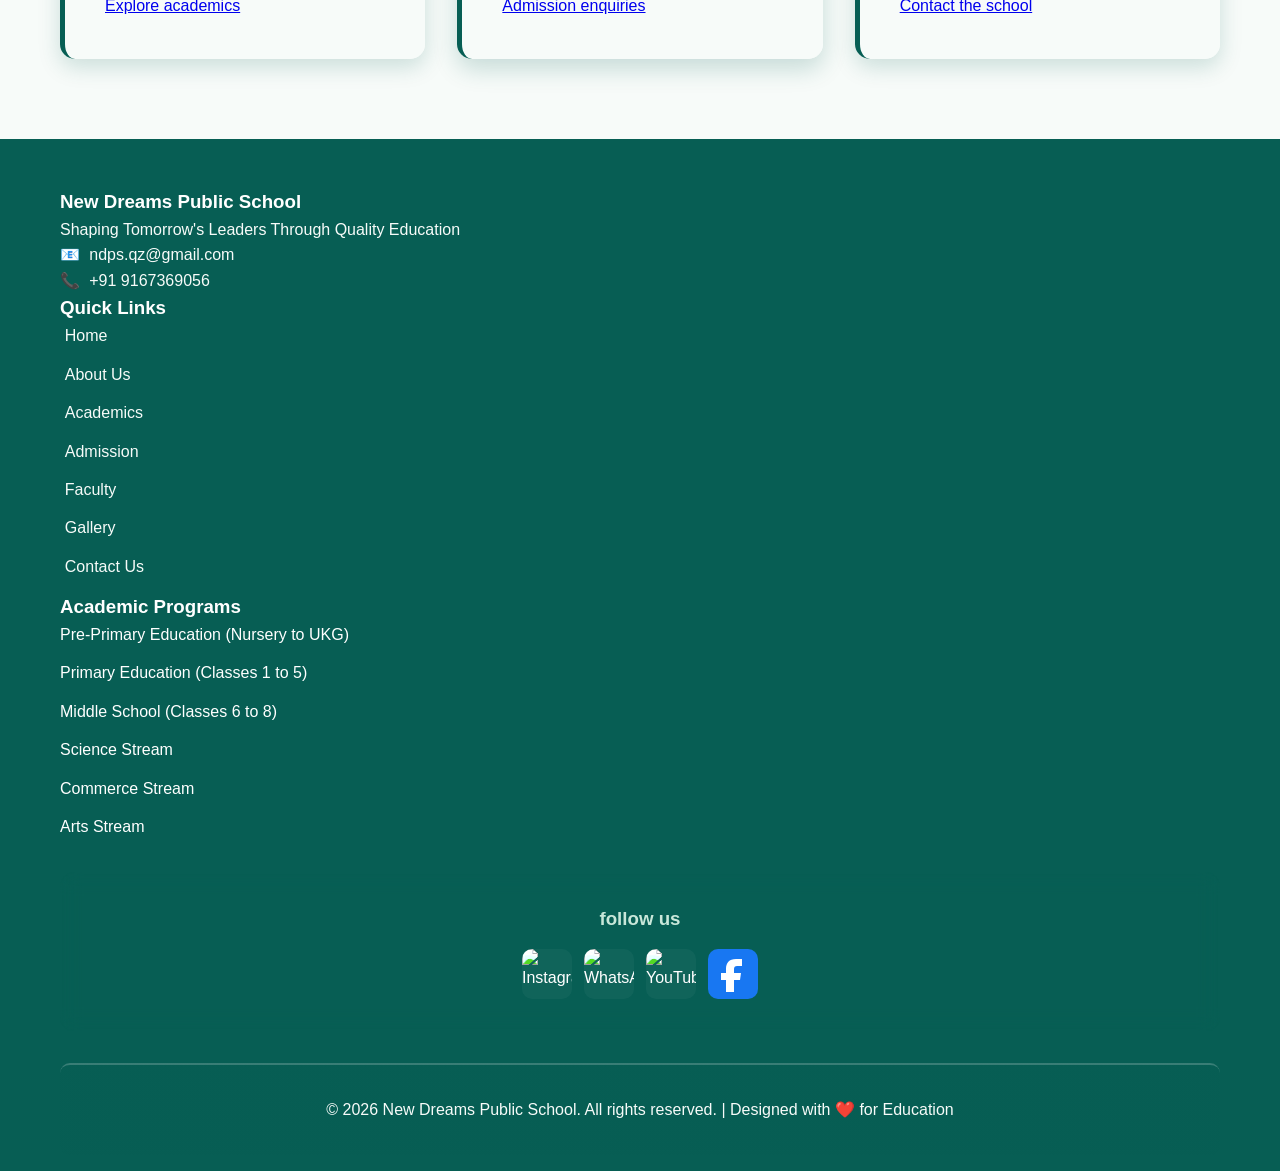
==== commit 5eb593cc: "Update NDPS school website" ====
--- a/index.html
+++ b/index.html
@@ -10,7 +10,7 @@
     <meta property="og:title" content="New Dreams Public School">
     <meta property="og:description" content="School information, academics, admission enquiries, faculty, gallery, and contact details.">
     <link rel="icon" type="image/png" href="images/favicon.png">
-    <link rel="stylesheet" href="css/style.css?v=github-pages-green-restore-2">
+    <link rel="stylesheet" href="css/style.css?v=ndps-green-theme-20261014">
 </head>
 <body>
     <header>
@@ -32,6 +32,17 @@
                     </ul>
                 </nav>
                 <button class="mobile-menu" type="button" onclick="toggleMobileMenu()" aria-controls="navMenu" aria-expanded="false" aria-label="Open navigation menu">☰</button>
+            </div>
+            <div class="school-details" aria-label="School registration details">
+                <div class="school-detail">
+                    <svg class="school-detail-icon" viewBox="0 0 24 24" aria-hidden="true"><path d="M5 4.75h14a1.25 1.25 0 0 1 1.25 1.25v12A1.25 1.25 0 0 1 19 19.25H5A1.25 1.25 0 0 1 3.75 18V6A1.25 1.25 0 0 1 5 4.75Z"/><path d="M8 9h3v3H8zM14 9h3M14 12h3M8 15h9"/></svg>
+                    <span class="school-detail-copy"><span>Registration Number:</span><strong>212114720251210141759</strong></span>
+                </div>
+                <span class="school-details-divider" aria-hidden="true"></span>
+                <div class="school-detail">
+                    <svg class="school-detail-icon" viewBox="0 0 24 24" aria-hidden="true"><path d="M4 20V8.5h16V20M2.75 20h18.5M7 8.5V4h10v4.5M8 12v1M12 12v1M16 12v1M8 16v1M12 16v1M16 16v1M10 4V2.75h4V4"/></svg>
+                    <span class="school-detail-copy"><span>UDISE CODE:</span><strong>10104103784</strong></span>
+                </div>
             </div>
         </div>
     </header>
@@ -93,18 +104,18 @@
                 <button class="slider-toggle" id="sliderToggle" type="button" aria-pressed="false">Pause automatic slide changes</button>
             </div>
 
-            <div class="card-grid">
-                <div class="card">
+            <div class="card-grid home-card-grid">
+                <div class="card home-card">
                     <h2>Academics</h2>
                     <p>See the academic information currently published on this website.</p>
                     <a href="academics.html">Explore academics</a>
                 </div>
-                <div class="card">
+                <div class="card home-card">
                     <h2>Admission</h2>
                     <p>Contact the school to verify current availability, requirements, and fees.</p>
                     <a href="admission.html">Admission enquiries</a>
                 </div>
-                <div class="card">
+                <div class="card home-card contact-home-card">
                     <h2>Contact</h2>
                     <p>Find the contact information and address listed for the school.</p>
                     <a href="contact.html">Contact the school</a>
@@ -137,9 +148,9 @@
                 <div class="footer-section">
                     <h3>Academic Programs</h3>
                     <ul>
-                        <li>Primary Education (Nur-UKG)</li>
-                        <li>Middle School (1-8)</li>
-                        <li>Coaching (9-12)</li>
+                        <li>Pre-Primary Education (Nursery to UKG)</li>
+                        <li>Primary Education (Classes 1 to 5)</li>
+                        <li>Middle School (Classes 6 to 8)</li>
                         <li>Science Stream</li>
                         <li>Commerce Stream</li>
                         <li>Arts Stream</li>
--- a/css/style.css
+++ b/css/style.css
@@ -9,7 +9,7 @@
     font-family: 'Segoe UI', Tahoma, Geneva, Verdana, sans-serif;
     line-height: 1.6;
     color: #333;
-    background: linear-gradient(135deg, #effbf3 0%, #dff5e8 50%, #c9eed8 100%);
+    background: #F7FBF9;
     background-attachment: fixed;
     min-height: 100vh;
 }
@@ -22,14 +22,14 @@
 
 /* ==================== COLORFUL HEADER STYLES ==================== */
 header {
-    background: #075e3f;
+    background: #075E54;
     color: white;
-    padding: 0.7rem 0;
+    padding: 0.5rem 0;
     position: fixed;
     top: 0;
     width: 100%;
     z-index: 1000;
-    box-shadow: 0 2px 8px rgba(7, 94, 63, 0.08);
+    box-shadow: 0 2px 8px rgba(7, 94, 84, 0.08);
 }
 
 .header-content {
@@ -39,16 +39,22 @@
     max-width: 1200px;
     margin: 0 auto;
     padding: 0 16px;
+    gap: 0.6rem;
+    min-width: 0;
 }
 
 .logo {
     display: flex;
     align-items: center;
-    font-size: 1.2rem;
+    font-size: 1.12rem;
     font-weight: 700;
     gap: 10px;
     color: #fff;
-    margin-top: 0.2rem;
+    margin-top: 0;
+    white-space: nowrap;
+    flex-shrink: 0;
+    min-width: 0;
+    max-width: 38%;
 }
 
 .logo img {
@@ -56,22 +62,27 @@
     height: 38px;
     border-radius: 50%;
     border: 2px solid #fff;
+    flex-shrink: 0;
 }
 
 nav {
     display: flex;
     align-items: center;
+    justify-content: flex-end;
+    flex: 1 1 auto;
+    min-width: 0;
 }
 
 nav ul {
     display: flex;
     list-style: none;
-    gap: 0.4rem;
+    gap: 0.25rem;
     margin: 0;
     padding: 0;
     background: none;
     border-radius: 0;
     box-shadow: none;
+    flex-wrap: nowrap;
 }
 
 nav li {
@@ -81,18 +92,26 @@
 nav a {
     color: white;
     text-decoration: none;
-    padding: 0.5rem 1rem;
-    border-radius: 0;
-    font-weight: 500;
-    font-size: 1rem;
-    background: none;
-    transition: background 0.2s;
+    padding: 0.5rem 0.7rem;
+    border-radius: 999px;
+    font-weight: 600;
+    font-size: 0.9rem;
+    background: rgba(255,255,255,0.06);
+    transition: background 0.2s ease, transform 0.2s ease, box-shadow 0.2s ease;
+    line-height: 1.2;
+    white-space: nowrap;
+    display: inline-flex;
+    align-items: center;
+    justify-content: center;
+    min-height: 36px;
 }
 
 nav a:hover,
 nav a.active {
-    background: #164b38;
+    background: #075E54;
     color: #fff;
+    transform: translateY(-1px);
+    box-shadow: 0 4px 12px rgba(7, 94, 84,0.25);
 }
 
 .mobile-menu {
@@ -106,6 +125,18 @@
 }
 
 /* Responsive Navbar: Show mobile menu on small screens */
+@media (max-width: 1100px) {
+    .logo {
+        max-width: 33%;
+        font-size: 1rem;
+    }
+
+    nav a {
+        padding: 0.45rem 0.6rem;
+        font-size: 0.82rem;
+    }
+}
+
 @media (max-width: 900px) {
     .hero {
         padding: 6rem 0 3rem;
@@ -136,9 +167,9 @@
         top: 100%;
         left: 0;
         right: 0;
-        background: #075e3f;
+        background: #075E54;
         padding: 0;
-        box-shadow: 0 4px 10px rgba(7, 94, 63, 0.14);
+        box-shadow: 0 4px 10px rgba(7, 94, 84, 0.14);
         z-index: 995;
     }
     nav.active {
@@ -181,7 +212,7 @@
 nav ul {
     display: flex;
     list-style: none;
-    gap: 1.5rem;
+    gap: 0.35rem;
     margin: 0;
     padding: 0;
 }
@@ -193,29 +224,32 @@
 nav a {
     color: white;
     text-decoration: none;
-    padding: 0.8rem 1.5rem;
+    padding: 0.5rem 0.7rem;
     border-radius: 25px;
     font-weight: 600;
-    background: rgba(255,255,255,0.2);
+    background: rgba(255,255,255,0.12);
     backdrop-filter: blur(10px);
     transition: all 0.3s ease;
-    display: block;
+    display: inline-flex;
+    align-items: center;
+    justify-content: center;
+    min-height: 36px;
 }
 
 nav a:hover {
-    background: rgba(255,255,255,0.3);
-    transform: translateY(-2px);
+    background: rgba(255,255,255,0.22);
+    transform: translateY(-1px);
 }
 
 nav a.active {
-    background: #128c55;
-    box-shadow: 0 4px 15px rgba(18,140,85,0.4);
+    background: #075E54;
+    box-shadow: 0 4px 12px rgba(7, 94, 84,0.3);
 }
 
 /* Mobile Menu Button */
 .mobile-menu {
     display: none;
-    background: linear-gradient(45deg, #128c55, #25a86a);
+    background: linear-gradient(45deg, #075E54, #075E54);
     border: none;
     color: white;
     font-size: 1.5rem;
@@ -349,6 +383,12 @@
 main {
     margin-top: 80px;
     min-height: calc(100vh - 80px);
+}
+
+main .container > h1,
+main .container > .fade-in {
+    margin-top: 1.25rem;
+    margin-bottom: 1rem;
 }
 
 .page {
@@ -382,7 +422,7 @@
     max-width: 900px;
     margin: 0 auto;
     font-size: 1.05rem;
-    color: #effbf3;
+    color: #F7FBF9;
 }
 
 .faculty-toolbar {
@@ -411,8 +451,8 @@
 
 .filter-btn {
     border: none;
-    background: rgba(255,255,255,0.85);
-    color: #164b38;
+    background: rgba(247,251,249,0.85);
+    color: #075E54;
     padding: 0.7rem 1rem;
     border-radius: 999px;
     cursor: pointer;
@@ -423,7 +463,7 @@
 
 .filter-btn.active,
 .filter-btn:hover {
-    background: linear-gradient(45deg, #128c55, #bfe8cf);
+    background: #075E54;
     color: white;
     transform: translateY(-2px);
 }
@@ -435,11 +475,11 @@
 }
 
 .faculty-card {
-    background: linear-gradient(135deg, rgba(255,255,255,0.98), rgba(239,251,243,0.98));
-    border: 1px solid rgba(7, 94, 63, 0.16);
+    background: linear-gradient(135deg, rgba(247,251,249,0.98), rgba(247,251,249,0.98));
+    border: 1px solid rgba(7, 94, 84, 0.16);
     border-radius: 24px;
     padding: 1rem;
-    box-shadow: 0 14px 30px rgba(0,0,0,0.12);
+    box-shadow: 0 8px 20px rgba(7, 94, 84, 0.12);
     backdrop-filter: blur(12px);
     transition: transform 0.3s ease, box-shadow 0.3s ease;
     display: flex;
@@ -453,7 +493,7 @@
 
 .faculty-card:hover {
     transform: translateY(-7px);
-    box-shadow: 0 18px 36px rgba(0,0,0,0.16);
+    box-shadow: 0 12px 28px rgba(7, 94, 84, 0.18);
 }
 
 .faculty-image {
@@ -463,14 +503,14 @@
     object-position: center;
     border-radius: 18px;
     margin-bottom: 1rem;
-    background: #fff;
+    background: #F7FBF9;
     border: 1px solid rgba(255,255,255,0.8);
 }
 
 .faculty-placeholder {
     font-size: 0.95rem;
     font-weight: 700;
-    color: #164b38;
+    color: #075E54;
     letter-spacing: 0.02em;
     padding: 0.3rem 0.4rem;
 }
@@ -484,11 +524,11 @@
     border: none;
     border-radius: 999px;
     padding: 0.8rem 1.3rem;
-    background: linear-gradient(45deg, #075e3f, #25a86a);
+    background: linear-gradient(45deg, #075E54, #075E54);
     color: white;
     cursor: pointer;
     font-weight: 700;
-    box-shadow: 0 8px 20px rgba(7,94,63,0.25);
+    box-shadow: 0 8px 20px rgba(7, 94, 84,0.25);
 }
 
 @media (max-width: 1024px) {
@@ -573,7 +613,7 @@
 }
 
 .hero h1 {
-    font-size: clamp(2rem, 3.2vw, 3.2rem);
+    font-size: clamp(2rem, 2.9vw, 3rem);
     margin: 0 0 1.2rem;
     font-weight: bold;
     text-shadow: 3px 3px 6px rgba(0,0,0,0.3);
@@ -607,15 +647,16 @@
 }
 
 .cta-button {
-    background: linear-gradient(45deg, #128c55, #bfe8cf);
+    background: linear-gradient(45deg, #075E54, #B9DFCE);
     color: white;
+    text-decoration: none;
     border: none;
     padding: 1.2rem 2.5rem;
     font-size: 1.2rem;
     font-weight: bold;
     border-radius: 30px;
     cursor: pointer;
-    box-shadow: 0 6px 20px rgba(18,140,85,0.4);
+    box-shadow: 0 6px 20px rgba(7, 94, 84,0.4);
     transition: all 0.3s ease;
     position: relative;
     z-index: 1;
@@ -627,18 +668,18 @@
 @keyframes buttonPulse {
     0%, 100% {
         transform: scale(1);
-        box-shadow: 0 6px 20px rgba(18,140,85,0.4);
+        box-shadow: 0 6px 20px rgba(7, 94, 84,0.4);
     }
     50% {
         transform: scale(1.05);
-        box-shadow: 0 8px 25px rgba(18,140,85,0.6);
+        box-shadow: 0 8px 25px rgba(7, 94, 84,0.6);
     }
 }
 
 .cta-button:hover {
-    background: linear-gradient(45deg, #bfe8cf, #128c55);
+    background: linear-gradient(45deg, #B9DFCE, #075E54);
     transform: translateY(-3px);
-    box-shadow: 0 10px 25px rgba(18,140,85,0.5);
+    box-shadow: 0 10px 25px rgba(7, 94, 84,0.5);
 }
 
 /* ==================== COLORFUL SLIDER STYLES ==================== */
@@ -664,19 +705,19 @@
 }
 
 .slide:nth-child(1) {
-    background: linear-gradient(45deg, #128c55 0%, #075e3f 100%);
+    background: linear-gradient(45deg, #075E54 0%, #075E54 100%);
 }
 
 .slide:nth-child(2) {
-    background: linear-gradient(45deg, #25a86a 0%, #0f5f43 100%);
+    background: linear-gradient(45deg, #075E54 0%, #075E54 100%);
 }
 
 .slide:nth-child(3) {
-    background: linear-gradient(45deg, #168f61 0%, #bfe8cf 100%);
+    background: linear-gradient(45deg, #075E54 0%, #B9DFCE 100%);
 }
 
 .slide:nth-child(4) {
-    background: linear-gradient(45deg, #25a86a 0%, #bfe8cf 100%);
+    background: linear-gradient(45deg, #075E54 0%, #B9DFCE 100%);
 }
 
 .slide-content h2 {
@@ -728,7 +769,7 @@
     height: 15px;
     width: 15px;
     margin: 0 8px;
-    background: linear-gradient(45deg, #128c55, #25a86a);
+    background: linear-gradient(45deg, #075E54, #075E54);
     border-radius: 50%;
     display: inline-block;
     cursor: pointer;
@@ -736,7 +777,7 @@
 }
 
 .dot.active {
-    background: linear-gradient(45deg, #bfe8cf, #dff5e8);
+    background: linear-gradient(45deg, #B9DFCE, #D7EFE5);
     transform: scale(1.3);
 }
 
@@ -746,43 +787,89 @@
 
 /* ==================== COLORFUL CARDS STYLES ==================== */
 .card {
-    background: rgba(255,255,255,0.95);
+    background: rgba(247,251,249,0.95);
     backdrop-filter: blur(10px);
     padding: 2.5rem;
     border-radius: 15px;
-    box-shadow: 0 8px 25px rgba(0,0,0,0.15);
+    box-shadow: 0 8px 20px rgba(7, 94, 84, 0.14);
     margin-bottom: 2rem;
-    border-left: 5px solid #168f61;
-    transition: all 0.3s ease;
+    border-left: 5px solid #075E54;
+    transition: box-shadow 0.2s ease, transform 0.2s ease;
 }
 
 .card:hover {
     transform: translateY(-5px);
-    box-shadow: 0 15px 35px rgba(0,0,0,0.2);
-}
-
-.card:nth-child(odd) {
-    border-left-color: #128c55;
-}
-
-.card:nth-child(even) {
-    border-left-color: #25a86a;
-}
-
-.card:nth-child(3n) {
-    border-left-color: #bfe8cf;
-}
-
-.card:nth-child(4n) {
-    border-left-color: #168f61;
-}
-
-.card:nth-child(5n) {
-    border-left-color: #128c55;
+    box-shadow: 0 12px 28px rgba(7, 94, 84, 0.18);
+}
+
+.home-card-grid > .card,
+.about-vision-mission .card,
+.academic-level-grid > .card,
+.admission-card-grid > .card,
+.contact-info-grid > .card,
+.office-hours-grid > .card,
+.gallery-facility-grid > .card,
+.card-grid > .card,
+.admissions-cta {
+    border-left-color: #075E54;
+    box-shadow: 0 8px 22px rgba(7, 94, 84, 0.18);
+}
+
+.about-vision-mission .card:nth-child(2),
+.academic-level-grid > .card:nth-child(2),
+.admission-card-grid > .card:nth-child(2),
+.contact-info-grid > .card:nth-child(2),
+.office-hours-grid > .card:nth-child(2),
+.gallery-facility-grid > .card:nth-child(2),
+.card-grid > .card:nth-child(2) {
+    border-left-color: #075E54;
+    box-shadow: 0 10px 24px rgba(7, 94, 84, 0.2);
+}
+
+.academic-level-grid > .card:nth-child(3),
+.admission-card-grid > .card:nth-child(3),
+.contact-info-grid > .card:nth-child(3),
+.office-hours-grid > .card:nth-child(3),
+.gallery-facility-grid > .card:nth-child(3),
+.card-grid > .card:nth-child(3) {
+    border-left-color: #075E54;
+    box-shadow: 0 8px 22px rgba(7, 94, 84, 0.18);
+}
+
+.home-card.contact-home-card {
+    border-left-color: #075E54;
+    box-shadow: 0 8px 22px rgba(7, 94, 84, 0.18);
+}
+
+.about-vision-mission {
+    display: grid;
+    gap: 2rem;
+}
+
+.about-vision-mission .card {
+    margin-bottom: 0;
+}
+
+.about-vision-mission + .card {
+    margin-top: 2rem;
+}
+
+.academic-program-grid > .card:nth-child(3),
+.academic-level-grid > .card:nth-child(3) {
+    border-left-color: #075E54;
+    box-shadow: 0 8px 22px rgba(7, 94, 84, 0.18);
+}
+
+.fee-information-card {
+    box-shadow: 0 8px 22px rgba(7, 94, 84, 0.18);
+}
+
+.admissions-cta {
+    box-shadow: 0 8px 22px rgba(7, 94, 84, 0.18);
 }
 
 .card h2 {
-    background: linear-gradient(45deg, #128c55, #075e3f);
+    background: linear-gradient(45deg, #075E54, #075E54);
     -webkit-background-clip: text;
     -webkit-text-fill-color: transparent;
     background-clip: text;
@@ -791,7 +878,7 @@
 }
 
 .card h3 {
-    background: linear-gradient(45deg, #128c55, #25a86a);
+    background: linear-gradient(45deg, #075E54, #075E54);
     -webkit-background-clip: text;
     -webkit-text-fill-color: transparent;
     background-clip: text;
@@ -800,7 +887,7 @@
 }
 
 .card h4 {
-    background: linear-gradient(45deg, #bfe8cf, #dff5e8);
+    background: linear-gradient(45deg, #B9DFCE, #D7EFE5);
     -webkit-background-clip: text;
     -webkit-text-fill-color: transparent;
     background-clip: text;
@@ -831,17 +918,17 @@
 
 /* ==================== COLORFUL NOTICE BOARD ==================== */
 .notice-board {
-    background: rgba(255,255,255,0.95);
+    background: rgba(247,251,249,0.95);
     backdrop-filter: blur(15px);
     padding: 2.5rem;
     border-radius: 15px;
     margin: 2rem 0;
-    box-shadow: 0 10px 30px rgba(0,0,0,0.15);
-    border-top: 5px solid #25a86a;
+    box-shadow: 0 8px 20px rgba(7, 94, 84, 0.12);
+    border-top: 5px solid #075E54;
 }
 
 .notice-board h2 {
-    background: linear-gradient(45deg, #128c55, #075e3f);
+    background: linear-gradient(45deg, #075E54, #075E54);
     -webkit-background-clip: text;
     -webkit-text-fill-color: transparent;
     background-clip: text;
@@ -852,8 +939,8 @@
 }
 
 .notice-item {
-    background: linear-gradient(45deg, rgba(18,140,85,0.1), rgba(37,168,106,0.1));
-    border-left: 5px solid #128c55;
+    background: linear-gradient(45deg, rgba(7, 94, 84,0.1), rgba(7, 94, 84,0.1));
+    border-left: 5px solid #075E54;
     padding: 1.5rem;
     margin-bottom: 1.5rem;
     border-radius: 10px;
@@ -861,18 +948,18 @@
 }
 
 .notice-item:nth-child(even) {
-    background: linear-gradient(45deg, rgba(37,168,106,0.1), rgba(191,232,207,0.1));
-    border-left-color: #25a86a;
+    background: linear-gradient(45deg, rgba(7, 94, 84,0.1), rgba(185, 223, 206,0.1));
+    border-left-color: #075E54;
 }
 
 .notice-item:nth-child(3n) {
-    background: linear-gradient(45deg, rgba(223,245,232,0.7), rgba(191,232,207,0.1));
-    border-left-color: #bfe8cf;
+    background: linear-gradient(45deg, rgba(215, 239, 229,0.7), rgba(185, 223, 206,0.1));
+    border-left-color: #B9DFCE;
 }
 
 .notice-item:nth-child(4n) {
-    background: linear-gradient(45deg, rgba(18,140,85,0.08), rgba(37,168,106,0.12));
-    border-left-color: #168f61;
+    background: linear-gradient(45deg, rgba(7, 94, 84,0.08), rgba(7, 94, 84,0.12));
+    border-left-color: #075E54;
 }
 
 .notice-item:hover {
@@ -880,13 +967,13 @@
 }
 
 .notice-item h4 {
-    color: #164b38;
+    color: #075E54;
     font-weight: bold;
     margin-bottom: 0.5rem;
 }
 
 .notice-date {
-    background: linear-gradient(45deg, #128c55, #25a86a);
+    background: linear-gradient(45deg, #075E54, #075E54);
     -webkit-background-clip: text;
     -webkit-text-fill-color: transparent;
     background-clip: text;
@@ -910,27 +997,32 @@
 .gallery .card {
     text-align: center;
     overflow: hidden;
-    border-left: 5px solid #075e3f;
+    border-left: 5px solid #075E54;
 }
 
 .gallery .card:nth-child(1) {
-    border-left-color: #128c55;
+    border-left-color: #075E54;
+    box-shadow: 0 8px 22px rgba(7, 94, 84, 0.18);
 }
 
 .gallery .card:nth-child(2) {
-    border-left-color: #25a86a;
+    border-left-color: #075E54;
+    box-shadow: 0 10px 24px rgba(7, 94, 84, 0.2);
 }
 
 .gallery .card:nth-child(3) {
-    border-left-color: #bfe8cf;
+    border-left-color: #075E54;
+    box-shadow: 0 8px 22px rgba(7, 94, 84, 0.18);
 }
 
 .gallery .card:nth-child(4) {
-    border-left-color: #168f61;
+    border-left-color: #075E54;
+    box-shadow: 0 8px 22px rgba(7, 94, 84, 0.18);
 }
 
 .gallery .card:nth-child(5) {
-    border-left-color: #128c55;
+    border-left-color: #075E54;
+    box-shadow: 0 8px 22px rgba(7, 94, 84, 0.18);
 }
 
 .gallery .card img {
@@ -949,7 +1041,7 @@
 }
 
 .gallery .card h3 {
-    background: linear-gradient(45deg, #075e3f, #128c55);
+    background: linear-gradient(45deg, #075E54, #075E54);
     -webkit-background-clip: text;
     -webkit-text-fill-color: transparent;
     background-clip: text;
@@ -959,7 +1051,7 @@
 /* ==================== COLORFUL EVENTS SECTION ==================== */
 .section-title {
     text-align: center;
-    background: linear-gradient(45deg, #128c55, #075e3f, #25a86a, #0f5f43);
+    background: linear-gradient(45deg, #075E54, #075E54, #075E54, #075E54);
     -webkit-background-clip: text;
     -webkit-text-fill-color: transparent;
     background-clip: text;
@@ -976,34 +1068,40 @@
 }
 
 .event-card {
-    background: rgba(255,255,255,0.95);
+    background: rgba(247,251,249,0.95);
     backdrop-filter: blur(10px);
     border-radius: 15px;
     overflow: hidden;
-    box-shadow: 0 8px 25px rgba(0,0,0,0.15);
+    box-shadow: 0 8px 25px rgba(7, 94, 84, 0.18);
     text-align: center;
-    border-top: 5px solid #128c55;
+    border-left: 5px solid #075E54;
+    border-top: 0;
     transition: all 0.3s ease;
 }
 
 .event-card:nth-child(1) {
-    border-top-color: #128c55;
+    border-left-color: #075E54;
+    box-shadow: 0 8px 22px rgba(7, 94, 84, 0.18);
 }
 
 .event-card:nth-child(2) {
-    border-top-color: #25a86a;
+    border-left-color: #075E54;
+    box-shadow: 0 10px 24px rgba(7, 94, 84, 0.2);
 }
 
 .event-card:nth-child(3) {
-    border-top-color: #bfe8cf;
+    border-left-color: #075E54;
+    box-shadow: 0 8px 22px rgba(7, 94, 84, 0.18);
 }
 
 .event-card:nth-child(4) {
-    border-top-color: #168f61;
+    border-left-color: #075E54;
+    box-shadow: 0 8px 22px rgba(7, 94, 84, 0.18);
 }
 
 .event-card:nth-child(5) {
-    border-top-color: #128c55;
+    border-left-color: #075E54;
+    box-shadow: 0 8px 22px rgba(7, 94, 84, 0.18);
 }
 
 .event-card:hover {
@@ -1020,7 +1118,7 @@
 
 .event-card h3 {
     padding: 1rem;
-    background: linear-gradient(45deg, #128c55, #25a86a);
+    background: linear-gradient(45deg, #075E54, #075E54);
     -webkit-background-clip: text;
     -webkit-text-fill-color: transparent;
     background-clip: text;
@@ -1035,7 +1133,7 @@
 .form-group label {
     display: block;
     margin-bottom: 0.5rem;
-    background: linear-gradient(45deg, #128c55, #075e3f);
+    background: linear-gradient(45deg, #075E54, #075E54);
     -webkit-background-clip: text;
     -webkit-text-fill-color: transparent;
     background-clip: text;
@@ -1051,7 +1149,7 @@
     border-radius: 10px;
     font-size: 1rem;
     transition: all 0.3s ease;
-    background: rgba(255,255,255,0.9);
+    background: rgba(247,251,249,0.9);
     backdrop-filter: blur(10px);
 }
 
@@ -1059,14 +1157,14 @@
 .form-group select:focus,
 .form-group textarea:focus {
     outline: none;
-    border: 2px solid #128c55;
-    background: rgba(255,255,255,1);
+    border: 2px solid #075E54;
+    background: rgba(247,251,249,1);
     transform: scale(1.02);
-    box-shadow: 0 5px 15px rgba(18,140,85,0.2);
+    box-shadow: 0 5px 15px rgba(7, 94, 84,0.2);
 }
 
 .btn {
-    background: linear-gradient(45deg, #128c55, #075e3f);
+    background: linear-gradient(45deg, #075E54, #075E54);
     color: white;
     padding: 1.2rem 2.5rem;
     border: none;
@@ -1075,19 +1173,19 @@
     font-weight: bold;
     cursor: pointer;
     transition: all 0.3s ease;
-    box-shadow: 0 6px 20px rgba(18,140,85,0.3);
+    box-shadow: 0 6px 20px rgba(7, 94, 84,0.3);
 }
 
 .btn:hover {
-    background: linear-gradient(45deg, #075e3f, #128c55);
+    background: linear-gradient(45deg, #075E54, #075E54);
     transform: translateY(-3px);
-    box-shadow: 0 10px 25px rgba(18,140,85,0.4);
+    box-shadow: 0 10px 25px rgba(7, 94, 84,0.4);
 }
 
 /* ==================== COLORFUL FOOTER STYLES ==================== */
 
 footer {
-    background: #164b38; /* Or your preferred background */
+    background: #075E54; /* Or your preferred background */
     color: white;
     padding: 3rem 0 1rem 0;
     margin-top: 3rem;
@@ -1123,7 +1221,7 @@
 }
 
 .footer-section a {
-    color: #ecf0f1;
+    color: #F7FBF9;
     text-decoration: none;
     transition: all 0.3s ease;
     padding: 0.3rem;
@@ -1131,25 +1229,24 @@
 }
 
 .footer-section a:hover {
-    background: rgba(18,140,85,0.2);
-    color: #25a86a;
+    background: rgba(7, 94, 84,0.2);
+    color: #075E54;
 }
 
 .footer-section p {
-    color: #ecf0f1;
+    color: #F7FBF9;
 }
 
 .social-icons {
     text-align: center;
     margin: 2rem 0;
     padding: 2rem;
-    /* background: rgba(255,255,255,0.1); */
-     border-radius: 15px;
+    border-radius: 15px;
     backdrop-filter: blur(10px);
 }
 
 .social-icons h3 {
-    background: linear-gradient(45deg, #bfe8cf, #dff5e8);
+    background: linear-gradient(45deg, #B9DFCE, #D7EFE5);
     -webkit-background-clip: text;
     -webkit-text-fill-color: transparent;
     background-clip: text;
@@ -1179,19 +1276,27 @@
     display: inline-flex;
     align-items: center;
     justify-content: center;
-}
-
-.social-icons .social-logo {
-    margin: 0;
-}
-
-.social-facebook-icon {
     width: 50px;
     height: 50px;
     border-radius: 10px;
-    background: #128c55;
+    background: rgba(255,255,255,0.04);
+}
+
+.social-icons .social-logo {
+    margin: 0;
+}
+
+.social-facebook-icon {
+    display: block;
+    flex: 0 0 50px;
+    width: 50px;
+    height: 50px;
+    border-radius: 10px;
+    background: #1877F2;
     fill: #fff;
     transition: transform 0.3s ease, filter 0.3s ease;
+    box-sizing: border-box;
+    vertical-align: middle;
 }
 
 .social-icons a:hover .social-facebook-icon {
@@ -1208,10 +1313,10 @@
     text-align: center;
     padding: 2rem;
     border-top: 2px solid rgba(255,255,255,0.2);
-    background: linear-gradient(45deg, rgba(18,140,85,0.1), rgba(37,168,106,0.1));
+    background: linear-gradient(45deg, rgba(7, 94, 84,0.1), rgba(7, 94, 84,0.1));
     border-radius: 10px;
     margin-top: 2rem;
-    color: #ecf0f1;
+    color: #F7FBF9;
 }
 
 /* ==================== RESPONSIVE STYLES ==================== */
@@ -1316,7 +1421,7 @@
         padding: 0;
         transform: none;
         border-radius: 10px;
-        background: #128c55;
+        background: #075E54;
         font-size: 21px;
         line-height: 1;
     }
@@ -1330,8 +1435,8 @@
         width: 100%;
         margin: 0;
         padding: 0;
-        background: #075e3f;
-        box-shadow: 0 4px 10px rgba(7, 94, 63, 0.14);
+        background: #075E54;
+        box-shadow: 0 4px 10px rgba(7, 94, 84, 0.14);
     }
 
     nav ul {
@@ -1401,7 +1506,7 @@
 }
 
 .gradient-text {
-    background: linear-gradient(45deg, #128c55, #075e3f, #25a86a, #0f5f43);
+    background: linear-gradient(45deg, #075E54, #075E54, #075E54, #075E54);
     -webkit-background-clip: text;
     -webkit-text-fill-color: transparent;
     background-clip: text;
@@ -1409,8 +1514,8 @@
 
 .colorful-border {
     border: 3px solid transparent;
-    background: linear-gradient(white, white) padding-box, 
-                linear-gradient(45deg, #128c55, #25a86a, #bfe8cf) border-box;
+    background: linear-gradient(#F7FBF9, #F7FBF9) padding-box,
+                linear-gradient(45deg, #075E54, #075E54, #B9DFCE) border-box;
 }
 
 .admissions-cta-actions {
@@ -1429,8 +1534,8 @@
     padding: 0.8rem 1.25rem;
     border: 0;
     border-radius: 30px;
-    background: linear-gradient(45deg, #128c55, #25a86a);
-    box-shadow: 0 6px 18px rgba(18, 140, 85, 0.25);
+    background: linear-gradient(45deg, #075E54, #075E54);
+    box-shadow: 0 6px 18px rgba(7, 94, 84, 0.25);
     color: #fff;
     font-weight: 700;
     line-height: 1.3;
@@ -1441,11 +1546,11 @@
 
 .admissions-cta-button:hover {
     transform: translateY(-2px);
-    box-shadow: 0 9px 22px rgba(18, 140, 85, 0.32);
+    box-shadow: 0 9px 22px rgba(7, 94, 84, 0.32);
 }
 
 .admissions-cta-button:focus-visible {
-    outline: 3px solid #0f5f43;
+    outline: 3px solid #075E54;
     outline-offset: 3px;
 }
 
@@ -1468,26 +1573,26 @@
     padding: 1rem;
     border: 1px solid rgba(255, 255, 255, 0.8);
     border-radius: 18px;
-    background: linear-gradient(135deg, #dff5e8, #bfe8cf);
-    color: #164b38;
+    background: linear-gradient(135deg, var(--mint-green), var(--seafoam-green));
+    color: #075E54;
     font-size: 0.95rem;
     font-weight: 700;
     text-align: center;
 }
 
-/* Original NDPS palette recovered from the October 2026 Git history. */
 :root {
-    --soft-green: #dff5e8;
-    --mint-green: #bfe8cf;
-    --teal-green: #25a86a;
-    --deep-green: #128c55;
-    --forest-green: #075e3f;
-    --green-ink: #164b38;
+    --soft-green: #F7FBF9;
+    --mint-green: #D7EFE5;
+    --seafoam-green: #B9DFCE;
+    --teal-green: #075E54;
+    --deep-green: #075E54;
+    --forest-green: #075E54;
+    --green-ink: #075E54;
 }
 
 body {
     color: var(--green-ink);
-    background: linear-gradient(135deg, #effbf3 0%, var(--soft-green) 52%, #c9eed8 100%);
+    background: var(--soft-green);
 }
 
 header,
@@ -1496,7 +1601,7 @@
 }
 
 nav a {
-    background: rgba(191, 232, 207, 0.12);
+    background: rgba(185, 223, 206, 0.12);
 }
 
 nav a:hover,
@@ -1514,7 +1619,7 @@
 
 .cta-button {
     background: linear-gradient(45deg, var(--deep-green), var(--teal-green));
-    box-shadow: 0 6px 18px rgba(18, 140, 85, 0.28);
+    box-shadow: 0 6px 18px rgba(7, 94, 84, 0.28);
 }
 
 .cta-button:hover {
@@ -1525,12 +1630,12 @@
 .notice-board,
 .faculty-card,
 .admissions-cta {
-    border-color: rgba(18, 140, 85, 0.18);
+    border-color: rgba(7, 94, 84, 0.18);
 }
 
 .notice-board,
 .admissions-cta {
-    background: linear-gradient(135deg, rgba(255, 255, 255, 0.98), rgba(239, 251, 243, 0.98));
+    background: linear-gradient(135deg, rgba(247, 251, 249, 0.98), rgba(247, 251, 249, 0.98));
 }
 
 .notice-item,
@@ -1547,7 +1652,7 @@
 .admissions-cta {
     margin: 2rem 0 2.5rem;
     padding: clamp(1.5rem, 4vw, 2.5rem);
-    border-top: 5px solid var(--teal-green);
+    border-top: 0;
     text-align: center;
 }
 
@@ -1581,26 +1686,26 @@
 
 .admissions-cta-whatsapp {
     color: #fff;
-    background: #168f61;
-    box-shadow: 0 4px 12px rgba(22, 143, 97, 0.22);
+    background: #075E54;
+    box-shadow: 0 4px 12px rgba(7, 94, 84, 0.22);
 }
 
 .admissions-cta-whatsapp:hover {
-    background: #0f754e;
-    box-shadow: 0 7px 16px rgba(22, 143, 97, 0.28);
+    background: #075E54;
+    box-shadow: 0 7px 16px rgba(7, 94, 84, 0.28);
 }
 
 .admissions-cta-call {
-    color: #0f5f43;
-    background: #fff;
-    border-color: #b8d9ca;
-    box-shadow: 0 3px 10px rgba(15, 95, 67, 0.08);
+    color: #075E54;
+    background: #F7FBF9;
+    border-color: #B9DFCE;
+    box-shadow: 0 3px 10px rgba(7, 94, 84, 0.08);
 }
 
 .admissions-cta-call:hover {
-    background: #f1f8f4;
-    border-color: #78b99b;
-    box-shadow: 0 6px 14px rgba(15, 95, 67, 0.14);
+    background: #F7FBF9;
+    border-color: #B9DFCE;
+    box-shadow: 0 6px 14px rgba(7, 94, 84, 0.14);
 }
 
 .admissions-cta-button:active {
@@ -1648,7 +1753,7 @@
 .slide:nth-child(2),
 .slide:nth-child(3),
 .slide:nth-child(4) {
-    background: linear-gradient(135deg, var(--forest-green), #0f5f43);
+    background: linear-gradient(135deg, var(--forest-green), #075E54);
 }
 
 .slide-link {
@@ -1685,7 +1790,7 @@
     padding: 0.5rem 0.75rem;
     border: 1px solid var(--forest-green);
     border-radius: 8px;
-    background: #fff;
+    background: #F7FBF9;
     color: var(--forest-green);
     font: inherit;
     font-size: 0.9rem;
@@ -1738,23 +1843,23 @@
 
 nav a.active,
 nav a:hover {
-    background: #0f754e;
+    background: #075E54;
 }
 
 .cta-button {
-    background: linear-gradient(45deg, var(--forest-green), #0f754e);
+    background: linear-gradient(45deg, var(--forest-green), #075E54);
 }
 
 .cta-button:hover {
-    background: linear-gradient(45deg, #06452f, var(--forest-green));
+    background: linear-gradient(45deg, #075E54, var(--forest-green));
 }
 
 .admissions-cta-whatsapp {
-    background: #0f754e;
+    background: #075E54;
 }
 
 .admissions-cta-whatsapp:hover {
-    background: #0b5e3e;
+    background: #075E54;
 }
 
 .dot.active {
@@ -1814,7 +1919,7 @@
         margin: 0;
         padding: 0;
         background: var(--forest-green);
-        box-shadow: 0 4px 10px rgba(7, 94, 63, 0.18);
+        box-shadow: 0 4px 10px rgba(7, 94, 84, 0.18);
     }
 
     nav.active {
@@ -1873,3 +1978,122 @@
         transition-duration: 0.01ms !important;
     }
 }
+
+.school-details {
+    display: flex;
+    align-items: center;
+    justify-content: space-between;
+    gap: 1rem;
+    width: 100%;
+    max-width: 1160px;
+    min-height: 54px;
+    margin: 0.5rem auto 0.45rem;
+    padding: 0.75rem 1.5rem;
+    border-radius: 18px;
+    background: var(--mint-green);
+    color: var(--teal-green);
+    font-size: 0.9rem;
+    line-height: 1.4;
+}
+
+.school-detail {
+    display: flex;
+    flex: 1 1 auto;
+    align-items: center;
+    min-width: 0;
+    gap: 0.75rem;
+}
+
+.school-detail:last-child {
+    flex: 0 0 auto;
+}
+
+.school-detail-copy {
+    display: inline-flex;
+    align-items: center;
+    gap: 0.3rem;
+    min-width: 0;
+}
+
+.school-detail-copy strong {
+    font-weight: 700;
+}
+
+.school-detail-icon {
+    width: 20px;
+    height: 20px;
+    flex: 0 0 20px;
+    fill: none;
+    stroke: currentColor;
+    stroke-width: 2;
+    stroke-linecap: round;
+    stroke-linejoin: round;
+}
+
+.school-details-divider {
+    width: 1px;
+    height: 28px;
+    flex: 0 0 1px;
+    background: var(--seafoam-green);
+}
+
+main {
+    margin-top: 136px;
+}
+
+@media (max-width: 900px) {
+    .header-content {
+        position: static;
+    }
+
+    nav {
+        top: 100%;
+    }
+
+    .school-details {
+        flex-direction: column;
+        align-items: stretch;
+        gap: 0.6rem;
+        min-height: 0;
+        width: auto;
+        margin: 0.5rem 0 0.6rem;
+        padding: 0.8rem 0.9rem;
+        border-radius: 14px;
+        font-size: clamp(0.75rem, 3vw, 0.9rem);
+    }
+
+    .school-detail {
+        flex: 0 1 auto;
+        align-items: flex-start;
+        gap: 0.65rem;
+    }
+
+    .school-detail-copy {
+        flex-wrap: wrap;
+        overflow-wrap: anywhere;
+    }
+
+    .school-detail:first-child .school-detail-copy {
+        flex-direction: column;
+        align-items: flex-start;
+        gap: 0.1rem;
+    }
+
+    .school-details-divider {
+        display: none;
+    }
+
+    main {
+        margin-top: 184px;
+    }
+}
+
+@media (min-width: 901px) {
+    header {
+        padding: 0.35rem 0;
+    }
+
+    main {
+        margin-top: 131px;
+    }
+}
